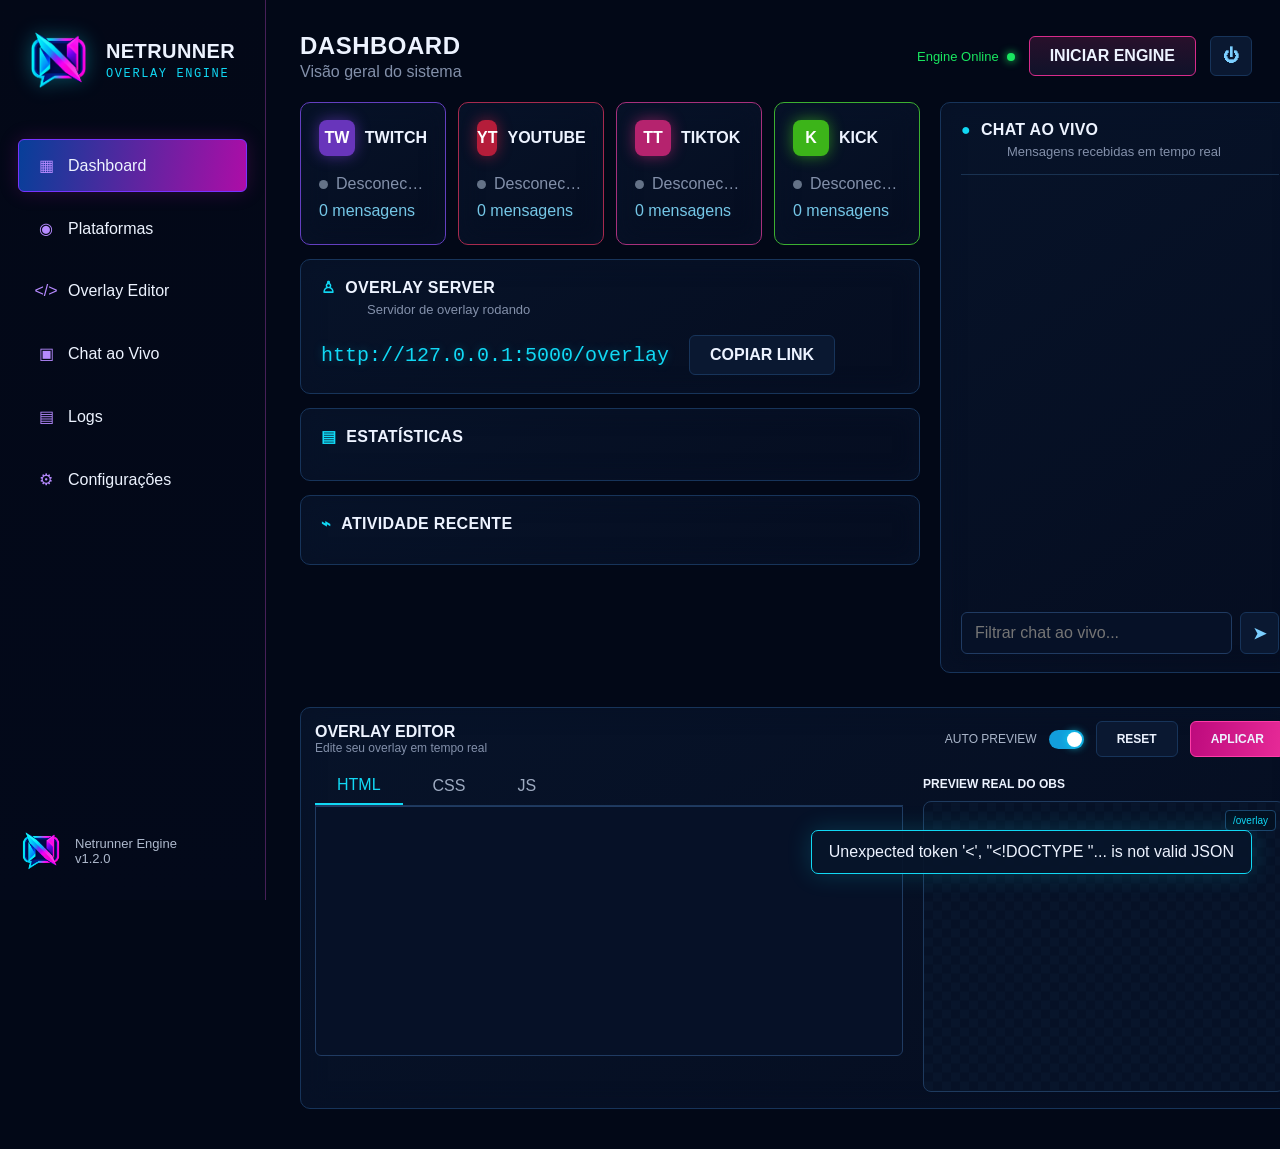
==== ui/dashboard.html @ 3a9d9464 "Implementa interface web e preview real do overlay" ====
<!doctype html>
<html lang="pt-BR">
<head>
  <meta charset="utf-8">
  <meta name="viewport" content="width=device-width, initial-scale=1">
  <title>Netrunner Overlay Engine</title>
  <style>
    :root {
      color-scheme: dark;
      --bg:#020817; --panel:#061126; --panel2:#08162e; --line:#17345a;
      --text:#edf3ff; --muted:#8390aa; --cyan:#11d8f4; --pink:#e516a4;
      --green:#19e660; --twitch:#9146ff; --youtube:#ff2447; --tiktok:#ff2d91; --kick:#53fc18;
    }
    * { box-sizing:border-box; }
    html,body { margin:0; min-height:100%; background:var(--bg); color:var(--text); font-family:"Segoe UI",Arial,sans-serif; }
    button,input,textarea { font:inherit; }
    button { color:var(--text); cursor:pointer; }
    .app { min-height:100vh; display:grid; grid-template-columns:266px 1fr; }
    .sidebar { position:fixed; inset:0 auto 0 0; width:266px; padding:26px 18px; border-right:1px solid #472058; background:linear-gradient(180deg,#030817 0%,#03091a 100%); display:flex; flex-direction:column; z-index:5; }
    .brand { display:flex; align-items:center; gap:13px; padding:0 6px 26px; }
    .brand img { width:69px; height:69px; object-fit:contain; filter:drop-shadow(0 0 10px #0fdcf455); }
    .brand strong { display:block; font-size:20px; letter-spacing:.4px; }
    .brand span { color:var(--cyan); font:12px Consolas,monospace; letter-spacing:1.6px; }
    nav { display:grid; gap:10px; margin-top:18px; }
    .nav { border:1px solid transparent; background:transparent; text-align:left; padding:16px 14px; border-radius:6px; font-size:16px; }
    .nav i { display:inline-grid; place-items:center; width:26px; margin-right:9px; color:#b68aff; font-style:normal; }
    .nav:hover { background:#0b1830; }
    .nav.active { border-color:#7734ff; background:linear-gradient(100deg,#063f99,#ad0da7); box-shadow:0 0 20px #d419b333; }
    .version { margin-top:auto; display:flex; align-items:center; gap:11px; color:#aeb9cd; font-size:13px; }
    .version img { width:46px; height:46px; }
    .main { grid-column:2; padding:28px 28px 40px 34px; min-width:0; }
    .topbar { display:flex; align-items:center; justify-content:space-between; margin-bottom:18px; min-height:56px; }
    .title h1 { margin:0; font-size:24px; font-weight:600; letter-spacing:.5px; }
    .title p { margin:3px 0 0; color:var(--muted); }
    .engine { display:flex; align-items:center; gap:14px; }
    .online { color:var(--green); font-size:13px; }
    .online::after { content:""; display:inline-block; width:8px; height:8px; margin-left:8px; background:var(--green); border-radius:50%; box-shadow:0 0 8px var(--green); }
    .btn { border:1px solid var(--line); background:#0a1831; padding:10px 20px; border-radius:6px; font-weight:600; }
    .btn:hover { border-color:var(--cyan); color:var(--cyan); }
    .btn-primary { border-color:#d82b8b; background:linear-gradient(180deg,#28102b,#10122a); min-width:146px; }
    .btn-hot { border-color:#ff3ca8; background:linear-gradient(100deg,#bd0a7d,#e82b98); }
    .btn-icon { padding:10px 12px; color:#7ccfff; }
    .page { display:none; }
    .page.active { display:block; }
    .dashboard-grid { display:grid; grid-template-columns:minmax(620px,1fr) minmax(360px,470px); gap:20px; align-items:start; }
    .left-stack { display:grid; gap:14px; min-width:0; }
    .cards { display:grid; grid-template-columns:repeat(4,minmax(135px,1fr)); gap:12px; }
    .platform-card,.panel { border:1px solid var(--line); background:linear-gradient(145deg,#071329,#050d20); border-radius:10px; box-shadow:inset 0 0 22px #071126; }
    .platform-card { padding:17px 18px; min-height:143px; border-color:color-mix(in srgb,var(--accent) 62%,#17345a); }
    .platform-card .name { display:flex; align-items:center; gap:10px; font-weight:700; }
    .platform-logo { display:grid; place-items:center; width:36px; height:36px; border-radius:8px; color:#fff; background:color-mix(in srgb,var(--accent) 70%,#070c1b); box-shadow:0 0 15px color-mix(in srgb,var(--accent) 45%,transparent); font-weight:800; }
    .platform-card .status { margin-top:19px; color:var(--muted); white-space:nowrap; overflow:hidden; text-overflow:ellipsis; }
    .dot { display:inline-block; width:9px; height:9px; border-radius:50%; margin-right:8px; background:#647287; }
    .connected .dot { background:var(--green); box-shadow:0 0 8px var(--green); }
    .connected .status { color:var(--green); }
    .platform-card .count { margin-top:9px; color:#75c7e7; }
    .panel { padding:18px 20px; }
    .panel-title { display:flex; align-items:center; gap:10px; font-weight:700; letter-spacing:.3px; }
    .panel-title .glyph { color:var(--cyan); }
    .sub { color:var(--muted); font-size:13px; margin:5px 0 0 46px; }
    .server-row { display:flex; align-items:center; gap:20px; margin-top:18px; flex-wrap:wrap; }
    .server-url { color:var(--cyan); font:20px Consolas,monospace; text-shadow:0 0 10px #0adcf244; }
    .stats { display:grid; grid-template-columns:repeat(4,1fr); gap:18px; margin-top:16px; }
    .stat { text-align:center; border:1px solid #142d4d; border-radius:7px; padding:9px 6px; background:#071329; }
    .stat b { display:block; font-size:20px; }
    .stat span { color:var(--muted); font-size:12px; }
    .activity { display:grid; gap:7px; margin-top:13px; font-size:12px; max-height:105px; overflow:hidden; }
    .activity-row { display:grid; grid-template-columns:62px 9px 1fr; gap:8px; }
    .activity-row time { color:var(--muted); }
    .activity-row i { color:var(--pink); font-style:normal; }
    .chat-panel { height:571px; display:flex; flex-direction:column; }
    .chat-head { padding-bottom:15px; border-bottom:1px solid #193251; }
    .chat-list { flex:1; min-height:0; overflow:auto; margin-top:8px; scrollbar-color:#244a70 transparent; }
    .message { padding:12px 4px 14px; border-bottom:1px solid #183252; }
    .message-head { display:grid; grid-template-columns:34px 1fr auto; align-items:center; gap:10px; }
    .message .platform-logo { width:29px; height:29px; border-radius:5px; font-size:12px; }
    .message strong { font-size:13px; }
    .message time { color:#718099; font-size:11px; }
    .message p { margin:3px 0 0 44px; color:#cfd8e9; font-size:13px; overflow-wrap:anywhere; }
    .empty { color:var(--muted); text-align:center; margin-top:80px; }
    .filter { display:flex; gap:8px; padding-top:13px; }
    input,textarea { border:1px solid #203b62; background:#061127; color:var(--text); border-radius:6px; outline:none; }
    input:focus,textarea:focus { border-color:var(--cyan); box-shadow:0 0 0 2px #11d8f41c; }
    input { padding:11px 13px; width:100%; }
    .editor-panel { grid-column:1/-1; margin-top:14px; padding:13px 14px 16px; }
    .editor-head { display:flex; align-items:center; justify-content:space-between; margin-bottom:10px; }
    .editor-actions { display:flex; align-items:center; gap:12px; font-size:12px; color:#aab6ca; }
    .switch { position:relative; width:35px; height:19px; background:#183252; border-radius:12px; }
    .switch input { display:none; }
    .switch span { position:absolute; top:2px; left:2px; width:15px; height:15px; border-radius:50%; background:#758399; transition:.2s; }
    .switch input:checked + span { left:18px; background:#fff; box-shadow:0 0 9px var(--cyan); }
    .switch:has(input:checked) { background:#129edb; }
    .editor-grid { display:grid; grid-template-columns:minmax(480px,1.3fr) minmax(340px,.8fr); gap:20px; }
    .tabs { display:flex; gap:8px; border-bottom:1px solid #1d385c; }
    .tab { border:0; background:transparent; padding:9px 22px; color:#9eabc1; }
    .tab.active { color:var(--cyan); border-bottom:2px solid var(--cyan); }
    textarea { display:none; width:100%; height:250px; padding:12px; resize:none; border-radius:0 0 6px 6px; font:12px/1.5 Consolas,monospace; tab-size:2; }
    textarea.active { display:block; }
    .preview-label { font-size:12px; font-weight:700; margin:10px 0; }
    .preview-shell { position:relative; height:291px; border:1px solid #1e3a5e; border-radius:8px; overflow:hidden; background:repeating-conic-gradient(#08152b 0 25%,#061126 0 50%) 50%/18px 18px; }
    .preview-shell iframe { width:100%; height:100%; border:0; background:transparent; }
    .preview-badge { position:absolute; top:8px; right:8px; padding:4px 7px; background:#031020d9; border:1px solid #1b456c; border-radius:4px; color:var(--cyan); font-size:10px; pointer-events:none; }
    .form-grid { display:grid; grid-template-columns:repeat(2,minmax(260px,1fr)); gap:14px; }
    .form-card { padding:20px; }
    .form-card label { display:block; color:var(--accent); font-weight:700; margin-bottom:10px; }
    .section-actions { display:flex; gap:12px; margin-top:18px; }
    .logs { height:640px; overflow:auto; font:13px/1.7 Consolas,monospace; }
    .toast { position:fixed; right:28px; bottom:26px; z-index:20; padding:12px 17px; border:1px solid var(--cyan); border-radius:7px; background:#07152aee; box-shadow:0 0 24px #10cce533; transform:translateY(100px); opacity:0; transition:.2s; }
    .toast.show { transform:none; opacity:1; }
    @media(max-width:1250px) { .cards{grid-template-columns:repeat(2,1fr)} .dashboard-grid{grid-template-columns:1fr 390px} .editor-grid{grid-template-columns:1fr} }
    @media(max-width:980px) { .app{grid-template-columns:82px 1fr}.sidebar{width:82px;padding:20px 10px}.brand div,.nav span,.version div{display:none}.brand img{width:55px;height:55px}.nav i{margin:0;width:100%}.main{grid-column:2;padding:22px 18px}.dashboard-grid{grid-template-columns:1fr}.chat-panel{height:470px}.form-grid{grid-template-columns:1fr} }
  </style>
</head>
<body>
<div class="app">
  <aside class="sidebar">
    <div class="brand"><img src="/assets/netrunner.png" alt="Netrunner"><div><strong>NETRUNNER</strong><span>OVERLAY ENGINE</span></div></div>
    <nav>
      <button class="nav active" data-page="dashboard"><i>▦</i><span>Dashboard</span></button>
      <button class="nav" data-page="platforms"><i>◉</i><span>Plataformas</span></button>
      <button class="nav" data-page="editor"><i>&lt;/&gt;</i><span>Overlay Editor</span></button>
      <button class="nav" data-page="chat"><i>▣</i><span>Chat ao Vivo</span></button>
      <button class="nav" data-page="logs"><i>▤</i><span>Logs</span></button>
      <button class="nav" data-page="settings"><i>⚙</i><span>Configurações</span></button>
    </nav>
    <div class="version"><img src="/assets/netrunner.png" alt=""><div>Netrunner Engine<br>v1.2.0</div></div>
  </aside>

  <main class="main">
    <header class="topbar">
      <div class="title"><h1 id="pageTitle">DASHBOARD</h1><p id="pageSubtitle">Visão geral do sistema</p></div>
      <div class="engine"><span class="online">Engine Online</span><button id="engineBtn" class="btn btn-primary">INICIAR ENGINE</button><button class="btn btn-icon" id="closeBtn" title="Encerrar aplicação">⏻</button></div>
    </header>

    <section class="page active" id="page-dashboard">
      <div class="dashboard-grid">
        <div class="left-stack">
          <div class="cards" id="platformCards"></div>
          <div class="panel">
            <div class="panel-title"><span class="glyph">♙</span> OVERLAY SERVER</div><p class="sub">Servidor de overlay rodando</p>
            <div class="server-row"><span class="server-url">http://127.0.0.1:5000/overlay</span><button class="btn" id="copyLink">COPIAR LINK</button></div>
          </div>
          <div class="panel"><div class="panel-title"><span class="glyph">▤</span> ESTATÍSTICAS</div><div class="stats" id="stats"></div></div>
          <div class="panel"><div class="panel-title"><span class="glyph">⌁</span> ATIVIDADE RECENTE</div><div class="activity" id="activity"></div></div>
        </div>
        <div class="panel chat-panel">
          <div class="chat-head"><div class="panel-title"><span class="glyph">●</span> CHAT AO VIVO</div><p class="sub">Mensagens recebidas em tempo real</p></div>
          <div class="chat-list" id="dashboardChat"></div>
          <div class="filter"><input id="dashboardFilter" placeholder="Filtrar chat ao vivo..."><button class="btn btn-icon">➤</button></div>
        </div>
        <div class="panel editor-panel" id="dashboardEditor"></div>
      </div>
    </section>

    <section class="page" id="page-platforms">
      <div class="form-grid" id="platformFields"></div>
      <div class="section-actions"><button class="btn btn-hot" id="startCapture">INICIAR / RECONECTAR CAPTURA</button><button class="btn" id="stopCapture">ENCERRAR CAPTURA</button></div>
    </section>
    <section class="page" id="page-editor"><div class="panel editor-panel" id="fullEditor"></div></section>
    <section class="page" id="page-chat"><div class="panel chat-panel" style="height:720px"><div class="chat-head"><div class="panel-title"><span class="glyph">●</span> CHAT AO VIVO</div><p class="sub">Mensagens recebidas em tempo real</p></div><div class="chat-list" id="fullChat"></div><div class="filter"><input id="fullFilter" placeholder="Filtrar mensagens..."></div></div></section>
    <section class="page" id="page-logs"><div class="panel logs" id="logs"></div></section>
    <section class="page" id="page-settings"><div class="panel"><div class="panel-title">CONFIGURAÇÕES</div><p>Servidor local: <span class="server-url">127.0.0.1:5000</span></p><p style="color:var(--green)">Apenas conexões locais são aceitas.</p><p style="color:var(--muted)">Nenhuma credencial de plataforma é armazenada.</p></div></section>
  </main>
</div>
<div class="toast" id="toast"></div>

<template id="editorTemplate">
  <div class="editor-head"><div><b>OVERLAY EDITOR</b><div style="color:var(--muted);font-size:12px">Edite seu overlay em tempo real</div></div><div class="editor-actions">AUTO PREVIEW <label class="switch"><input type="checkbox" checked data-auto><span></span></label><button class="btn" data-reset>RESET</button><button class="btn btn-hot" data-apply>APLICAR</button></div></div>
  <div class="editor-grid"><div><div class="tabs"><button class="tab active" data-tab="html">HTML</button><button class="tab" data-tab="css">CSS</button><button class="tab" data-tab="js">JS</button></div><textarea class="active" data-code="html" spellcheck="false"></textarea><textarea data-code="css" spellcheck="false"></textarea><textarea data-code="js" spellcheck="false"></textarea></div><div><div class="preview-label">PREVIEW REAL DO OBS</div><div class="preview-shell"><iframe data-preview title="Prévia real do overlay"></iframe><span class="preview-badge">/overlay</span></div></div></div>
</template>

<script>
const platforms={twitch:{name:'TWITCH',icon:'TW',color:'var(--twitch)'},youtube:{name:'YOUTUBE',icon:'YT',color:'var(--youtube)'},tiktok:{name:'TIKTOK',icon:'TT',color:'var(--tiktok)'},kick:{name:'KICK',icon:'K',color:'var(--kick)'}};
const pageMeta={dashboard:['DASHBOARD','Visão geral do sistema'],platforms:['PLATAFORMAS','Configure os canais acompanhados'],editor:['OVERLAY EDITOR','Personalize o overlay do OBS'],chat:['CHAT AO VIVO','Mensagens recebidas'],logs:['LOGS','Eventos e diagnósticos'],settings:['CONFIGURAÇÕES','Preferências locais']};
let latestState=null, overlaySource={html:'',css:'',js:''}, toastTimer;
const $=s=>document.querySelector(s), $$=s=>[...document.querySelectorAll(s)];
function toast(message){const el=$('#toast');el.textContent=message;el.classList.add('show');clearTimeout(toastTimer);toastTimer=setTimeout(()=>el.classList.remove('show'),2600)}
async function api(url,options={}){const response=await fetch(url,{headers:{'Content-Type':'application/json'},...options});const data=await response.json();if(!response.ok)throw new Error(data.message||data.error||'Falha na operação');return data}
function logo(platform){const p=platforms[platform];return `<span class="platform-logo" style="--accent:${p.color}">${p.icon}</span>`}
function initStatic(){
  $('#platformCards').innerHTML=Object.entries(platforms).map(([id,p])=>`<div class="platform-card" id="card-${id}" style="--accent:${p.color}"><div class="name">${logo(id)} ${p.name}</div><div class="status"><span class="dot"></span><span data-status>Desconectado</span></div><div class="count" data-count>0 mensagens</div></div>`).join('');
  $('#platformFields').innerHTML=Object.entries(platforms).map(([id,p])=>`<div class="panel form-card" style="--accent:${p.color}"><label>${p.name}</label><input id="channel-${id}" placeholder="${id==='youtube'?'URL ou ID da live':id==='tiktok'?'@ do canal':'Nome ou URL do canal'}"></div>`).join('');
  mountEditor($('#dashboardEditor')); mountEditor($('#fullEditor'));
}
function mountEditor(host){host.appendChild($('#editorTemplate').content.cloneNode(true));host.querySelectorAll('.tab').forEach(btn=>btn.onclick=()=>{host.querySelectorAll('.tab').forEach(x=>x.classList.toggle('active',x===btn));host.querySelectorAll('textarea').forEach(x=>x.classList.toggle('active',x.dataset.code===btn.dataset.tab))});host.querySelectorAll('textarea').forEach(el=>el.addEventListener('input',()=>{syncEditors(host);if(host.querySelector('[data-auto]').checked)debouncedPreview(host)}));host.querySelector('[data-apply]').onclick=()=>applyOverlay(host);host.querySelector('[data-reset]').onclick=loadOverlay;host.querySelector('[data-auto]').onchange=()=>renderPreview(host);}
function syncEditors(sourceHost){const values=readEditor(sourceHost);$$('[data-code]').forEach(el=>{if(!sourceHost.contains(el))el.value=values[el.dataset.code]})}
function readEditor(host){return Object.fromEntries(['html','css','js'].map(k=>[k,host.querySelector(`[data-code="${k}"]`).value]))}
function compose(source){return `<!doctype html><html><head><meta charset="utf-8"><base href="http://127.0.0.1:5000/"><style>${source.css}\nhtml,body{background-color:#061126!important;background-image:linear-gradient(45deg,#08182f 25%,transparent 25%),linear-gradient(-45deg,#08182f 25%,transparent 25%),linear-gradient(45deg,transparent 75%,#08182f 75%),linear-gradient(-45deg,transparent 75%,#08182f 75%)!important;background-size:20px 20px!important;background-position:0 0,0 10px,10px -10px,-10px 0!important}</style></head><body>${source.html}<script>${source.js}<\/script></body></html>`}
function renderPreview(host,active=false){const frame=host.querySelector('[data-preview]');if(active){frame.removeAttribute('srcdoc');frame.src='/overlay?preview='+Date.now()}else{frame.srcdoc=compose(readEditor(host))}}
let previewTimer;function debouncedPreview(host){clearTimeout(previewTimer);previewTimer=setTimeout(()=>{$$('.editor-panel').forEach(panel=>renderPreview(panel))},220)}
async function loadOverlay(){try{overlaySource=await api('/api/overlay');$$('[data-code]').forEach(el=>el.value=overlaySource[el.dataset.code]);$$('.editor-panel').forEach(host=>renderPreview(host,true));toast('Versão ativa carregada')}catch(e){toast(e.message)}}
async function applyOverlay(host){try{const source=readEditor(host);await api('/api/overlay',{method:'POST',body:JSON.stringify(source)});overlaySource=source;syncEditors(host);$$('.editor-panel').forEach(panel=>renderPreview(panel,true));toast('Overlay aplicado no OBS')}catch(e){toast(e.message)}}
function renderMessages(target,messages,query=''){const filtered=messages.filter(m=>!query||`${m.user} ${m.message}`.toLowerCase().includes(query.toLowerCase()));target.innerHTML=filtered.length?filtered.slice(-30).reverse().map(m=>`<article class="message"><div class="message-head">${logo(m.platform)}<strong>${escapeHtml(m.user)}</strong><time>${m.timestamp}</time></div><p>${escapeHtml(m.message)}</p></article>`).join(''):'<div class="empty">Aguardando mensagens...</div>'}
function escapeHtml(value){const el=document.createElement('span');el.textContent=value;return el.innerHTML}
function renderState(state){latestState=state;Object.entries(state.platforms).forEach(([id,data])=>{const card=$(`#card-${id}`);card.classList.toggle('connected',data.connected);card.querySelector('[data-status]').textContent=data.status;card.querySelector('[data-count]').textContent=`${data.count} mensagens`;const field=$(`#channel-${id}`);if(field&&!field.matches(':focus')&&!field.value)field.value=data.channel||''});$('#engineBtn').textContent=state.capturing?'PARAR ENGINE':'INICIAR ENGINE';const s=state.stats;$('#stats').innerHTML=[[s.messages,'Total de mensagens'],[s.platforms,'Plataformas ativas'],[s.session,'Tempo de sessão'],[s.resources,'CPU / Memória']].map(x=>`<div class="stat"><b>${x[0]}</b><span>${x[1]}</span></div>`).join('');$('#activity').innerHTML=state.activity.map(x=>`<div class="activity-row"><time>${x.time}</time><i>•</i><span>${escapeHtml(x.text)}</span></div>`).join('');renderMessages($('#dashboardChat'),state.messages,$('#dashboardFilter').value);renderMessages($('#fullChat'),state.messages,$('#fullFilter').value);$('#logs').innerHTML=state.logs.map(x=>`<div><span style="color:var(--muted)">${x.time}</span> ${escapeHtml(x.text)}</div>`).join('')}
async function refresh(){try{renderState(await api('/api/state'))}catch(e){console.error(e)}}
async function capture(start){try{if(start){const channels=Object.fromEntries(Object.keys(platforms).map(id=>[id,$(`#channel-${id}`).value]));toast((await api('/api/capture',{method:'POST',body:JSON.stringify({channels})})).message)}else toast((await api('/api/capture/stop',{method:'POST',body:'{}'})).message);await refresh()}catch(e){toast(e.message)}}
$$('.nav').forEach(btn=>btn.onclick=()=>{$$('.nav').forEach(x=>x.classList.toggle('active',x===btn));$$('.page').forEach(x=>x.classList.toggle('active',x.id===`page-${btn.dataset.page}`));$('#pageTitle').textContent=pageMeta[btn.dataset.page][0];$('#pageSubtitle').textContent=pageMeta[btn.dataset.page][1];if(btn.dataset.page==='editor')$$('#fullEditor [data-preview]').forEach(()=>renderPreview($('#fullEditor'),true))});
$('#engineBtn').onclick=()=>capture(!(latestState&&latestState.capturing));$('#startCapture').onclick=()=>capture(true);$('#stopCapture').onclick=()=>capture(false);$('#dashboardFilter').oninput=()=>latestState&&renderState(latestState);$('#fullFilter').oninput=()=>latestState&&renderState(latestState);
$('#copyLink').onclick=async()=>{const link='http://127.0.0.1:5000/overlay';try{await navigator.clipboard.writeText(link);toast('Link do OBS copiado')}catch{if(window.pywebview)await window.pywebview.api.copy_obs_link();toast('Link do OBS copiado')}};
$('#closeBtn').onclick=async()=>{if(window.pywebview)await window.pywebview.api.close_app();else window.close()};
initStatic();loadOverlay();refresh();setInterval(refresh,1000);
</script>
</body>
</html>
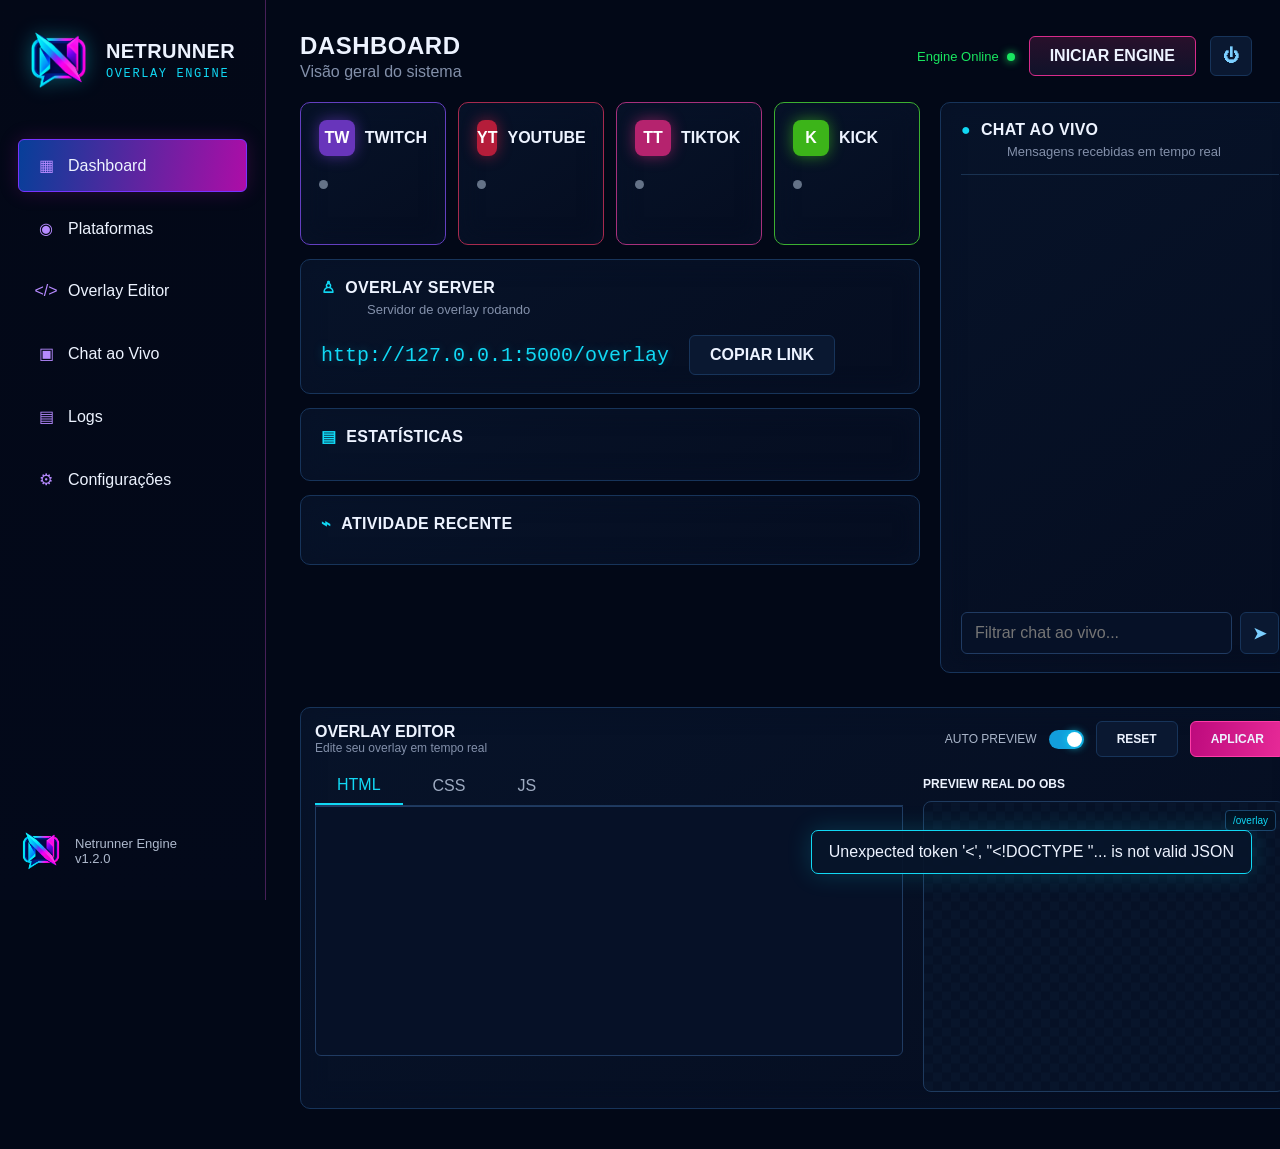
==== commit 8c00ae31: "Adiciona seleção de idioma à interface" ====
--- a/ui/dashboard.html
+++ b/ui/dashboard.html
@@ -13,7 +13,7 @@
     }
     * { box-sizing:border-box; }
     html,body { margin:0; min-height:100%; background:var(--bg); color:var(--text); font-family:"Segoe UI",Arial,sans-serif; }
-    button,input,textarea { font:inherit; }
+    button,input,textarea,select { font:inherit; }
     button { color:var(--text); cursor:pointer; }
     .app { min-height:100vh; display:grid; grid-template-columns:266px 1fr; }
     .sidebar { position:fixed; inset:0 auto 0 0; width:266px; padding:26px 18px; border-right:1px solid #472058; background:linear-gradient(180deg,#030817 0%,#03091a 100%); display:flex; flex-direction:column; z-index:5; }
@@ -79,8 +79,8 @@
     .message p { margin:3px 0 0 44px; color:#cfd8e9; font-size:13px; overflow-wrap:anywhere; }
     .empty { color:var(--muted); text-align:center; margin-top:80px; }
     .filter { display:flex; gap:8px; padding-top:13px; }
-    input,textarea { border:1px solid #203b62; background:#061127; color:var(--text); border-radius:6px; outline:none; }
-    input:focus,textarea:focus { border-color:var(--cyan); box-shadow:0 0 0 2px #11d8f41c; }
+    input,textarea,select { border:1px solid #203b62; background:#061127; color:var(--text); border-radius:6px; outline:none; }
+    input:focus,textarea:focus,select:focus { border-color:var(--cyan); box-shadow:0 0 0 2px #11d8f41c; }
     input { padding:11px 13px; width:100%; }
     .editor-panel { grid-column:1/-1; margin-top:14px; padding:13px 14px 16px; }
     .editor-head { display:flex; align-items:center; justify-content:space-between; margin-bottom:10px; }
@@ -103,6 +103,10 @@
     .form-grid { display:grid; grid-template-columns:repeat(2,minmax(260px,1fr)); gap:14px; }
     .form-card { padding:20px; }
     .form-card label { display:block; color:var(--accent); font-weight:700; margin-bottom:10px; }
+    .settings-grid { display:grid; gap:18px; max-width:720px; }
+    .setting-row { display:grid; grid-template-columns:220px 1fr; align-items:center; gap:22px; margin-top:18px; }
+    .setting-row label { font-weight:700; }
+    .setting-row select { width:100%; padding:11px 13px; }
     .section-actions { display:flex; gap:12px; margin-top:18px; }
     .logs { height:640px; overflow:auto; font:13px/1.7 Consolas,monospace; }
     .toast { position:fixed; right:28px; bottom:26px; z-index:20; padding:12px 17px; border:1px solid var(--cyan); border-radius:7px; background:#07152aee; box-shadow:0 0 24px #10cce533; transform:translateY(100px); opacity:0; transition:.2s; }
@@ -116,12 +120,12 @@
   <aside class="sidebar">
     <div class="brand"><img src="/assets/netrunner.png" alt="Netrunner"><div><strong>NETRUNNER</strong><span>OVERLAY ENGINE</span></div></div>
     <nav>
-      <button class="nav active" data-page="dashboard"><i>▦</i><span>Dashboard</span></button>
-      <button class="nav" data-page="platforms"><i>◉</i><span>Plataformas</span></button>
-      <button class="nav" data-page="editor"><i>&lt;/&gt;</i><span>Overlay Editor</span></button>
-      <button class="nav" data-page="chat"><i>▣</i><span>Chat ao Vivo</span></button>
-      <button class="nav" data-page="logs"><i>▤</i><span>Logs</span></button>
-      <button class="nav" data-page="settings"><i>⚙</i><span>Configurações</span></button>
+      <button class="nav active" data-page="dashboard"><i>▦</i><span data-i18n="nav.dashboard">Dashboard</span></button>
+      <button class="nav" data-page="platforms"><i>◉</i><span data-i18n="nav.platforms">Plataformas</span></button>
+      <button class="nav" data-page="editor"><i>&lt;/&gt;</i><span data-i18n="nav.editor">Overlay Editor</span></button>
+      <button class="nav" data-page="chat"><i>▣</i><span data-i18n="nav.chat">Chat ao Vivo</span></button>
+      <button class="nav" data-page="logs"><i>▤</i><span data-i18n="nav.logs">Logs</span></button>
+      <button class="nav" data-page="settings"><i>⚙</i><span data-i18n="nav.settings">Configurações</span></button>
     </nav>
     <div class="version"><img src="/assets/netrunner.png" alt=""><div>Netrunner Engine<br>v1.2.0</div></div>
   </aside>
@@ -129,7 +133,7 @@
   <main class="main">
     <header class="topbar">
       <div class="title"><h1 id="pageTitle">DASHBOARD</h1><p id="pageSubtitle">Visão geral do sistema</p></div>
-      <div class="engine"><span class="online">Engine Online</span><button id="engineBtn" class="btn btn-primary">INICIAR ENGINE</button><button class="btn btn-icon" id="closeBtn" title="Encerrar aplicação">⏻</button></div>
+      <div class="engine"><span class="online" data-i18n="engine.online">Engine Online</span><button id="engineBtn" class="btn btn-primary">INICIAR ENGINE</button><button class="btn btn-icon" id="closeBtn" data-i18n-title="app.close" title="Encerrar aplicação">⏻</button></div>
     </header>
 
     <section class="page active" id="page-dashboard">
@@ -137,16 +141,16 @@
         <div class="left-stack">
           <div class="cards" id="platformCards"></div>
           <div class="panel">
-            <div class="panel-title"><span class="glyph">♙</span> OVERLAY SERVER</div><p class="sub">Servidor de overlay rodando</p>
-            <div class="server-row"><span class="server-url">http://127.0.0.1:5000/overlay</span><button class="btn" id="copyLink">COPIAR LINK</button></div>
+            <div class="panel-title"><span class="glyph">♙</span> <span data-i18n="server.title">OVERLAY SERVER</span></div><p class="sub" data-i18n="server.running">Servidor de overlay rodando</p>
+            <div class="server-row"><span class="server-url">http://127.0.0.1:5000/overlay</span><button class="btn" id="copyLink" data-i18n="server.copy">COPIAR LINK</button></div>
           </div>
-          <div class="panel"><div class="panel-title"><span class="glyph">▤</span> ESTATÍSTICAS</div><div class="stats" id="stats"></div></div>
-          <div class="panel"><div class="panel-title"><span class="glyph">⌁</span> ATIVIDADE RECENTE</div><div class="activity" id="activity"></div></div>
+          <div class="panel"><div class="panel-title"><span class="glyph">▤</span> <span data-i18n="stats.title">ESTATÍSTICAS</span></div><div class="stats" id="stats"></div></div>
+          <div class="panel"><div class="panel-title"><span class="glyph">⌁</span> <span data-i18n="activity.title">ATIVIDADE RECENTE</span></div><div class="activity" id="activity"></div></div>
         </div>
         <div class="panel chat-panel">
-          <div class="chat-head"><div class="panel-title"><span class="glyph">●</span> CHAT AO VIVO</div><p class="sub">Mensagens recebidas em tempo real</p></div>
+          <div class="chat-head"><div class="panel-title"><span class="glyph">●</span> <span data-i18n="chat.title">CHAT AO VIVO</span></div><p class="sub" data-i18n="chat.subtitle">Mensagens recebidas em tempo real</p></div>
           <div class="chat-list" id="dashboardChat"></div>
-          <div class="filter"><input id="dashboardFilter" placeholder="Filtrar chat ao vivo..."><button class="btn btn-icon">➤</button></div>
+          <div class="filter"><input id="dashboardFilter" data-i18n-placeholder="chat.filter" placeholder="Filtrar chat ao vivo..."><button class="btn btn-icon">➤</button></div>
         </div>
         <div class="panel editor-panel" id="dashboardEditor"></div>
       </div>
@@ -154,32 +158,89 @@
 
     <section class="page" id="page-platforms">
       <div class="form-grid" id="platformFields"></div>
-      <div class="section-actions"><button class="btn btn-hot" id="startCapture">INICIAR / RECONECTAR CAPTURA</button><button class="btn" id="stopCapture">ENCERRAR CAPTURA</button></div>
+      <div class="section-actions"><button class="btn btn-hot" id="startCapture" data-i18n="capture.startReconnect">INICIAR / RECONECTAR CAPTURA</button><button class="btn" id="stopCapture" data-i18n="capture.stop">ENCERRAR CAPTURA</button></div>
     </section>
     <section class="page" id="page-editor"><div class="panel editor-panel" id="fullEditor"></div></section>
-    <section class="page" id="page-chat"><div class="panel chat-panel" style="height:720px"><div class="chat-head"><div class="panel-title"><span class="glyph">●</span> CHAT AO VIVO</div><p class="sub">Mensagens recebidas em tempo real</p></div><div class="chat-list" id="fullChat"></div><div class="filter"><input id="fullFilter" placeholder="Filtrar mensagens..."></div></div></section>
+    <section class="page" id="page-chat"><div class="panel chat-panel" style="height:720px"><div class="chat-head"><div class="panel-title"><span class="glyph">●</span> <span data-i18n="chat.title">CHAT AO VIVO</span></div><p class="sub" data-i18n="chat.subtitle">Mensagens recebidas em tempo real</p></div><div class="chat-list" id="fullChat"></div><div class="filter"><input id="fullFilter" data-i18n-placeholder="chat.filterMessages" placeholder="Filtrar mensagens..."></div></div></section>
     <section class="page" id="page-logs"><div class="panel logs" id="logs"></div></section>
-    <section class="page" id="page-settings"><div class="panel"><div class="panel-title">CONFIGURAÇÕES</div><p>Servidor local: <span class="server-url">127.0.0.1:5000</span></p><p style="color:var(--green)">Apenas conexões locais são aceitas.</p><p style="color:var(--muted)">Nenhuma credencial de plataforma é armazenada.</p></div></section>
+    <section class="page" id="page-settings"><div class="settings-grid"><div class="panel"><div class="panel-title" data-i18n="settings.languageTitle">IDIOMA</div><p style="color:var(--muted)" data-i18n="settings.languageDescription">Escolha o idioma da interface.</p><div class="setting-row"><label for="languageSelect" data-i18n="settings.language">Idioma da interface</label><select id="languageSelect"><option value="pt">Português</option><option value="en">English</option><option value="es">Español</option><option value="fr">Français</option></select></div></div><div class="panel"><div class="panel-title" data-i18n="settings.title">CONFIGURAÇÕES</div><p><span data-i18n="settings.localServer">Servidor local</span>: <span class="server-url">127.0.0.1:5000</span></p><p style="color:var(--green)" data-i18n="settings.localOnly">Apenas conexões locais são aceitas.</p><p style="color:var(--muted)" data-i18n="settings.noCredentials">Nenhuma credencial de plataforma é armazenada.</p></div></div></section>
   </main>
 </div>
 <div class="toast" id="toast"></div>
 
 <template id="editorTemplate">
-  <div class="editor-head"><div><b>OVERLAY EDITOR</b><div style="color:var(--muted);font-size:12px">Edite seu overlay em tempo real</div></div><div class="editor-actions">AUTO PREVIEW <label class="switch"><input type="checkbox" checked data-auto><span></span></label><button class="btn" data-reset>RESET</button><button class="btn btn-hot" data-apply>APLICAR</button></div></div>
-  <div class="editor-grid"><div><div class="tabs"><button class="tab active" data-tab="html">HTML</button><button class="tab" data-tab="css">CSS</button><button class="tab" data-tab="js">JS</button></div><textarea class="active" data-code="html" spellcheck="false"></textarea><textarea data-code="css" spellcheck="false"></textarea><textarea data-code="js" spellcheck="false"></textarea></div><div><div class="preview-label">PREVIEW REAL DO OBS</div><div class="preview-shell"><iframe data-preview title="Prévia real do overlay"></iframe><span class="preview-badge">/overlay</span></div></div></div>
+  <div class="editor-head"><div><b data-i18n="editor.title">OVERLAY EDITOR</b><div style="color:var(--muted);font-size:12px" data-i18n="editor.subtitle">Edite seu overlay em tempo real</div></div><div class="editor-actions"><span data-i18n="editor.autoPreview">AUTO PREVIEW</span> <label class="switch"><input type="checkbox" checked data-auto><span></span></label><button class="btn" data-reset data-i18n="editor.reset">RESET</button><button class="btn btn-hot" data-apply data-i18n="editor.apply">APLICAR</button></div></div>
+  <div class="editor-grid"><div><div class="tabs"><button class="tab active" data-tab="html">HTML</button><button class="tab" data-tab="css">CSS</button><button class="tab" data-tab="js">JS</button></div><textarea class="active" data-code="html" spellcheck="false"></textarea><textarea data-code="css" spellcheck="false"></textarea><textarea data-code="js" spellcheck="false"></textarea></div><div><div class="preview-label" data-i18n="editor.preview">PREVIEW REAL DO OBS</div><div class="preview-shell"><iframe data-preview data-i18n-title="editor.previewTitle" title="Prévia real do overlay"></iframe><span class="preview-badge">/overlay</span></div></div></div>
 </template>
 
 <script>
 const platforms={twitch:{name:'TWITCH',icon:'TW',color:'var(--twitch)'},youtube:{name:'YOUTUBE',icon:'YT',color:'var(--youtube)'},tiktok:{name:'TIKTOK',icon:'TT',color:'var(--tiktok)'},kick:{name:'KICK',icon:'K',color:'var(--kick)'}};
-const pageMeta={dashboard:['DASHBOARD','Visão geral do sistema'],platforms:['PLATAFORMAS','Configure os canais acompanhados'],editor:['OVERLAY EDITOR','Personalize o overlay do OBS'],chat:['CHAT AO VIVO','Mensagens recebidas'],logs:['LOGS','Eventos e diagnósticos'],settings:['CONFIGURAÇÕES','Preferências locais']};
-let latestState=null, overlaySource={html:'',css:'',js:''}, toastTimer;
+const translations={
+  pt:{
+    'nav.dashboard':'Dashboard','nav.platforms':'Plataformas','nav.editor':'Overlay Editor','nav.chat':'Chat ao Vivo','nav.logs':'Logs','nav.settings':'Configurações',
+    'page.dashboard.title':'DASHBOARD','page.dashboard.subtitle':'Visão geral do sistema','page.platforms.title':'PLATAFORMAS','page.platforms.subtitle':'Configure os canais acompanhados','page.editor.title':'OVERLAY EDITOR','page.editor.subtitle':'Personalize o overlay do OBS','page.chat.title':'CHAT AO VIVO','page.chat.subtitle':'Mensagens recebidas','page.logs.title':'LOGS','page.logs.subtitle':'Eventos e diagnósticos','page.settings.title':'CONFIGURAÇÕES','page.settings.subtitle':'Preferências locais',
+    'engine.online':'Engine Online','engine.start':'INICIAR ENGINE','engine.stop':'PARAR ENGINE','app.close':'Encerrar aplicação',
+    'server.title':'OVERLAY SERVER','server.running':'Servidor de overlay rodando','server.copy':'COPIAR LINK','server.copied':'Link do OBS copiado','server.copyFailed':'Não foi possível copiar o link.',
+    'stats.title':'ESTATÍSTICAS','stats.messages':'Total de mensagens','stats.platforms':'Plataformas ativas','stats.session':'Tempo de sessão','stats.resources':'CPU / Memória','activity.title':'ATIVIDADE RECENTE',
+    'chat.title':'CHAT AO VIVO','chat.subtitle':'Mensagens recebidas em tempo real','chat.filter':'Filtrar chat ao vivo...','chat.filterMessages':'Filtrar mensagens...','chat.waiting':'Aguardando mensagens...',
+    'capture.startReconnect':'INICIAR / RECONECTAR CAPTURA','capture.stop':'ENCERRAR CAPTURA','capture.started':'Captura iniciada.','capture.stopped':'Captura encerrada.','capture.alreadyActive':'A captura já está ativa.','capture.alreadyStopping':'A captura já está encerrando.','capture.noChannel':'Informe ao menos um canal.','capture.noneStarted':'Nenhuma nova captura iniciada.',
+    'settings.title':'CONFIGURAÇÕES','settings.languageTitle':'IDIOMA','settings.languageDescription':'Escolha o idioma da interface.','settings.language':'Idioma da interface','settings.localServer':'Servidor local','settings.localOnly':'Apenas conexões locais são aceitas.','settings.noCredentials':'Nenhuma credencial de plataforma é armazenada.',
+    'editor.title':'OVERLAY EDITOR','editor.subtitle':'Edite seu overlay em tempo real','editor.autoPreview':'AUTO PREVIEW','editor.reset':'RESET','editor.apply':'APLICAR','editor.preview':'PREVIEW REAL DO OBS','editor.previewTitle':'Prévia real do overlay','editor.activeLoaded':'Versão ativa carregada','editor.applied':'Overlay aplicado no OBS','editor.updated':'Overlay atualizado em tempo real',
+    'form.youtube':'URL ou ID da live','form.tiktok':'@ do canal','form.channel':'Nome ou URL do canal','status.disconnected':'Desconectado','status.connected':'Conectado','status.connecting':'Conectando...','status.message':'{count} mensagem','status.messages':'{count} mensagens','activity.started':'Aplicação v1.2.0 iniciada','api.failure':'Falha na operação','api.unavailable':'Dashboard indisponível.'
+  },
+  en:{
+    'nav.dashboard':'Dashboard','nav.platforms':'Platforms','nav.editor':'Overlay Editor','nav.chat':'Live Chat','nav.logs':'Logs','nav.settings':'Settings',
+    'page.dashboard.title':'DASHBOARD','page.dashboard.subtitle':'System overview','page.platforms.title':'PLATFORMS','page.platforms.subtitle':'Configure monitored channels','page.editor.title':'OVERLAY EDITOR','page.editor.subtitle':'Customize the OBS overlay','page.chat.title':'LIVE CHAT','page.chat.subtitle':'Received messages','page.logs.title':'LOGS','page.logs.subtitle':'Events and diagnostics','page.settings.title':'SETTINGS','page.settings.subtitle':'Local preferences',
+    'engine.online':'Engine Online','engine.start':'START ENGINE','engine.stop':'STOP ENGINE','app.close':'Close application',
+    'server.title':'OVERLAY SERVER','server.running':'Overlay server running','server.copy':'COPY LINK','server.copied':'OBS link copied','server.copyFailed':'Could not copy the link.',
+    'stats.title':'STATISTICS','stats.messages':'Total messages','stats.platforms':'Active platforms','stats.session':'Session time','stats.resources':'CPU / Memory','activity.title':'RECENT ACTIVITY',
+    'chat.title':'LIVE CHAT','chat.subtitle':'Messages received in real time','chat.filter':'Filter live chat...','chat.filterMessages':'Filter messages...','chat.waiting':'Waiting for messages...',
+    'capture.startReconnect':'START / RECONNECT CAPTURE','capture.stop':'STOP CAPTURE','capture.started':'Capture started.','capture.stopped':'Capture stopped.','capture.alreadyActive':'Capture is already active.','capture.alreadyStopping':'Capture is already stopping.','capture.noChannel':'Enter at least one channel.','capture.noneStarted':'No new capture was started.',
+    'settings.title':'SETTINGS','settings.languageTitle':'LANGUAGE','settings.languageDescription':'Choose the interface language.','settings.language':'Interface language','settings.localServer':'Local server','settings.localOnly':'Only local connections are accepted.','settings.noCredentials':'No platform credentials are stored.',
+    'editor.title':'OVERLAY EDITOR','editor.subtitle':'Edit your overlay in real time','editor.autoPreview':'AUTO PREVIEW','editor.reset':'RESET','editor.apply':'APPLY','editor.preview':'REAL OBS PREVIEW','editor.previewTitle':'Real overlay preview','editor.activeLoaded':'Active version loaded','editor.applied':'Overlay applied to OBS','editor.updated':'Overlay updated in real time',
+    'form.youtube':'Live URL or ID','form.tiktok':'Channel @handle','form.channel':'Channel name or URL','status.disconnected':'Disconnected','status.connected':'Connected','status.connecting':'Connecting...','status.message':'{count} message','status.messages':'{count} messages','activity.started':'Netrunner v1.2.0 started','api.failure':'Operation failed','api.unavailable':'Dashboard unavailable.'
+  },
+  es:{
+    'nav.dashboard':'Panel','nav.platforms':'Plataformas','nav.editor':'Editor de Overlay','nav.chat':'Chat en Vivo','nav.logs':'Registros','nav.settings':'Configuración',
+    'page.dashboard.title':'PANEL','page.dashboard.subtitle':'Vista general del sistema','page.platforms.title':'PLATAFORMAS','page.platforms.subtitle':'Configura los canales supervisados','page.editor.title':'EDITOR DE OVERLAY','page.editor.subtitle':'Personaliza el overlay de OBS','page.chat.title':'CHAT EN VIVO','page.chat.subtitle':'Mensajes recibidos','page.logs.title':'REGISTROS','page.logs.subtitle':'Eventos y diagnósticos','page.settings.title':'CONFIGURACIÓN','page.settings.subtitle':'Preferencias locales',
+    'engine.online':'Motor en Línea','engine.start':'INICIAR MOTOR','engine.stop':'DETENER MOTOR','app.close':'Cerrar aplicación',
+    'server.title':'SERVIDOR DE OVERLAY','server.running':'Servidor de overlay en ejecución','server.copy':'COPIAR ENLACE','server.copied':'Enlace de OBS copiado','server.copyFailed':'No se pudo copiar el enlace.',
+    'stats.title':'ESTADÍSTICAS','stats.messages':'Mensajes totales','stats.platforms':'Plataformas activas','stats.session':'Tiempo de sesión','stats.resources':'CPU / Memoria','activity.title':'ACTIVIDAD RECIENTE',
+    'chat.title':'CHAT EN VIVO','chat.subtitle':'Mensajes recibidos en tiempo real','chat.filter':'Filtrar chat en vivo...','chat.filterMessages':'Filtrar mensajes...','chat.waiting':'Esperando mensajes...',
+    'capture.startReconnect':'INICIAR / RECONECTAR CAPTURA','capture.stop':'DETENER CAPTURA','capture.started':'Captura iniciada.','capture.stopped':'Captura detenida.','capture.alreadyActive':'La captura ya está activa.','capture.alreadyStopping':'La captura ya se está deteniendo.','capture.noChannel':'Introduce al menos un canal.','capture.noneStarted':'No se inició ninguna captura nueva.',
+    'settings.title':'CONFIGURACIÓN','settings.languageTitle':'IDIOMA','settings.languageDescription':'Elige el idioma de la interfaz.','settings.language':'Idioma de la interfaz','settings.localServer':'Servidor local','settings.localOnly':'Solo se aceptan conexiones locales.','settings.noCredentials':'No se almacenan credenciales de plataformas.',
+    'editor.title':'EDITOR DE OVERLAY','editor.subtitle':'Edita tu overlay en tiempo real','editor.autoPreview':'VISTA AUTOMÁTICA','editor.reset':'RESTABLECER','editor.apply':'APLICAR','editor.preview':'VISTA REAL DE OBS','editor.previewTitle':'Vista real del overlay','editor.activeLoaded':'Versión activa cargada','editor.applied':'Overlay aplicado en OBS','editor.updated':'Overlay actualizado en tiempo real',
+    'form.youtube':'URL o ID del directo','form.tiktok':'@ del canal','form.channel':'Nombre o URL del canal','status.disconnected':'Desconectado','status.connected':'Conectado','status.connecting':'Conectando...','status.message':'{count} mensaje','status.messages':'{count} mensajes','activity.started':'Netrunner v1.2.0 iniciado','api.failure':'Error en la operación','api.unavailable':'Panel no disponible.'
+  },
+  fr:{
+    'nav.dashboard':'Tableau de bord','nav.platforms':'Plateformes','nav.editor':'Éditeur d’Overlay','nav.chat':'Chat en Direct','nav.logs':'Journaux','nav.settings':'Paramètres',
+    'page.dashboard.title':'TABLEAU DE BORD','page.dashboard.subtitle':'Vue d’ensemble du système','page.platforms.title':'PLATEFORMES','page.platforms.subtitle':'Configurez les chaînes surveillées','page.editor.title':'ÉDITEUR D’OVERLAY','page.editor.subtitle':'Personnalisez l’overlay OBS','page.chat.title':'CHAT EN DIRECT','page.chat.subtitle':'Messages reçus','page.logs.title':'JOURNAUX','page.logs.subtitle':'Événements et diagnostics','page.settings.title':'PARAMÈTRES','page.settings.subtitle':'Préférences locales',
+    'engine.online':'Moteur en Ligne','engine.start':'DÉMARRER LE MOTEUR','engine.stop':'ARRÊTER LE MOTEUR','app.close':'Fermer l’application',
+    'server.title':'SERVEUR D’OVERLAY','server.running':'Serveur d’overlay en cours d’exécution','server.copy':'COPIER LE LIEN','server.copied':'Lien OBS copié','server.copyFailed':'Impossible de copier le lien.',
+    'stats.title':'STATISTIQUES','stats.messages':'Total des messages','stats.platforms':'Plateformes actives','stats.session':'Durée de session','stats.resources':'CPU / Mémoire','activity.title':'ACTIVITÉ RÉCENTE',
+    'chat.title':'CHAT EN DIRECT','chat.subtitle':'Messages reçus en temps réel','chat.filter':'Filtrer le chat en direct...','chat.filterMessages':'Filtrer les messages...','chat.waiting':'En attente de messages...',
+    'capture.startReconnect':'DÉMARRER / RECONNECTER','capture.stop':'ARRÊTER LA CAPTURE','capture.started':'Capture démarrée.','capture.stopped':'Capture arrêtée.','capture.alreadyActive':'La capture est déjà active.','capture.alreadyStopping':'La capture est déjà en cours d’arrêt.','capture.noChannel':'Indiquez au moins une chaîne.','capture.noneStarted':'Aucune nouvelle capture démarrée.',
+    'settings.title':'PARAMÈTRES','settings.languageTitle':'LANGUE','settings.languageDescription':'Choisissez la langue de l’interface.','settings.language':'Langue de l’interface','settings.localServer':'Serveur local','settings.localOnly':'Seules les connexions locales sont acceptées.','settings.noCredentials':'Aucun identifiant de plateforme n’est stocké.',
+    'editor.title':'ÉDITEUR D’OVERLAY','editor.subtitle':'Modifiez votre overlay en temps réel','editor.autoPreview':'APERÇU AUTOMATIQUE','editor.reset':'RÉINITIALISER','editor.apply':'APPLIQUER','editor.preview':'APERÇU RÉEL OBS','editor.previewTitle':'Aperçu réel de l’overlay','editor.activeLoaded':'Version active chargée','editor.applied':'Overlay appliqué dans OBS','editor.updated':'Overlay mis à jour en temps réel',
+    'form.youtube':'URL ou ID du direct','form.tiktok':'@ de la chaîne','form.channel':'Nom ou URL de la chaîne','status.disconnected':'Déconnecté','status.connected':'Connecté','status.connecting':'Connexion...','status.message':'{count} message','status.messages':'{count} messages','activity.started':'Netrunner v1.2.0 démarré','api.failure':'Échec de l’opération','api.unavailable':'Tableau de bord indisponible.'
+  }
+};
+const pageMeta={dashboard:['page.dashboard.title','page.dashboard.subtitle'],platforms:['page.platforms.title','page.platforms.subtitle'],editor:['page.editor.title','page.editor.subtitle'],chat:['page.chat.title','page.chat.subtitle'],logs:['page.logs.title','page.logs.subtitle'],settings:['page.settings.title','page.settings.subtitle']};
+const backendKeys={'Aplicação v1.2.0 iniciada':'activity.started','Captura iniciada':'capture.started','Captura iniciada.':'capture.started','Captura encerrada':'capture.stopped','Captura encerrada.':'capture.stopped','A captura já está ativa.':'capture.alreadyActive','A captura já está encerrando.':'capture.alreadyStopping','Informe ao menos um canal.':'capture.noChannel','Nenhuma nova captura iniciada.':'capture.noneStarted','Overlay atualizado em tempo real':'editor.updated','Overlay aplicado no OBS.':'editor.applied','Dashboard indisponível.':'api.unavailable'};
+let currentLanguage=localStorage.getItem('netrunner.language')||'pt';
+if(!translations[currentLanguage])currentLanguage='pt';
+let currentPage='dashboard',latestState=null,overlaySource={html:'',css:'',js:''},toastTimer;
 const $=s=>document.querySelector(s), $$=s=>[...document.querySelectorAll(s)];
+function t(key,values={}){let value=(translations[currentLanguage]&&translations[currentLanguage][key])||translations.pt[key]||key;Object.entries(values).forEach(([name,replacement])=>value=value.replace(`{${name}}`,replacement));return value}
+function localizeBackend(value){const key=backendKeys[value];return key?t(key):value}
+function messageCount(count){return t(count===1?'status.message':'status.messages',{count})}
+function statusText(value){const map={Desconectado:'status.disconnected',Conectado:'status.connected','Conectando...':'status.connecting'};return map[value]?t(map[value]):localizeBackend(value)}
 function toast(message){const el=$('#toast');el.textContent=message;el.classList.add('show');clearTimeout(toastTimer);toastTimer=setTimeout(()=>el.classList.remove('show'),2600)}
-async function api(url,options={}){const response=await fetch(url,{headers:{'Content-Type':'application/json'},...options});const data=await response.json();if(!response.ok)throw new Error(data.message||data.error||'Falha na operação');return data}
+async function api(url,options={}){const response=await fetch(url,{headers:{'Content-Type':'application/json'},...options});const data=await response.json();if(!response.ok)throw new Error(localizeBackend(data.message||data.error)||t('api.failure'));return data}
 function logo(platform){const p=platforms[platform];return `<span class="platform-logo" style="--accent:${p.color}">${p.icon}</span>`}
 function initStatic(){
-  $('#platformCards').innerHTML=Object.entries(platforms).map(([id,p])=>`<div class="platform-card" id="card-${id}" style="--accent:${p.color}"><div class="name">${logo(id)} ${p.name}</div><div class="status"><span class="dot"></span><span data-status>Desconectado</span></div><div class="count" data-count>0 mensagens</div></div>`).join('');
-  $('#platformFields').innerHTML=Object.entries(platforms).map(([id,p])=>`<div class="panel form-card" style="--accent:${p.color}"><label>${p.name}</label><input id="channel-${id}" placeholder="${id==='youtube'?'URL ou ID da live':id==='tiktok'?'@ do canal':'Nome ou URL do canal'}"></div>`).join('');
+  $('#platformCards').innerHTML=Object.entries(platforms).map(([id,p])=>`<div class="platform-card" id="card-${id}" style="--accent:${p.color}"><div class="name">${logo(id)} ${p.name}</div><div class="status"><span class="dot"></span><span data-status></span></div><div class="count" data-count></div></div>`).join('');
+  $('#platformFields').innerHTML=Object.entries(platforms).map(([id,p])=>`<div class="panel form-card" style="--accent:${p.color}"><label>${p.name}</label><input id="channel-${id}"></div>`).join('');
   mountEditor($('#dashboardEditor')); mountEditor($('#fullEditor'));
 }
 function mountEditor(host){host.appendChild($('#editorTemplate').content.cloneNode(true));host.querySelectorAll('.tab').forEach(btn=>btn.onclick=()=>{host.querySelectorAll('.tab').forEach(x=>x.classList.toggle('active',x===btn));host.querySelectorAll('textarea').forEach(x=>x.classList.toggle('active',x.dataset.code===btn.dataset.tab))});host.querySelectorAll('textarea').forEach(el=>el.addEventListener('input',()=>{syncEditors(host);if(host.querySelector('[data-auto]').checked)debouncedPreview(host)}));host.querySelector('[data-apply]').onclick=()=>applyOverlay(host);host.querySelector('[data-reset]').onclick=loadOverlay;host.querySelector('[data-auto]').onchange=()=>renderPreview(host);}
@@ -188,18 +249,22 @@
 function compose(source){return `<!doctype html><html><head><meta charset="utf-8"><base href="http://127.0.0.1:5000/"><style>${source.css}\nhtml,body{background-color:#061126!important;background-image:linear-gradient(45deg,#08182f 25%,transparent 25%),linear-gradient(-45deg,#08182f 25%,transparent 25%),linear-gradient(45deg,transparent 75%,#08182f 75%),linear-gradient(-45deg,transparent 75%,#08182f 75%)!important;background-size:20px 20px!important;background-position:0 0,0 10px,10px -10px,-10px 0!important}</style></head><body>${source.html}<script>${source.js}<\/script></body></html>`}
 function renderPreview(host,active=false){const frame=host.querySelector('[data-preview]');if(active){frame.removeAttribute('srcdoc');frame.src='/overlay?preview='+Date.now()}else{frame.srcdoc=compose(readEditor(host))}}
 let previewTimer;function debouncedPreview(host){clearTimeout(previewTimer);previewTimer=setTimeout(()=>{$$('.editor-panel').forEach(panel=>renderPreview(panel))},220)}
-async function loadOverlay(){try{overlaySource=await api('/api/overlay');$$('[data-code]').forEach(el=>el.value=overlaySource[el.dataset.code]);$$('.editor-panel').forEach(host=>renderPreview(host,true));toast('Versão ativa carregada')}catch(e){toast(e.message)}}
-async function applyOverlay(host){try{const source=readEditor(host);await api('/api/overlay',{method:'POST',body:JSON.stringify(source)});overlaySource=source;syncEditors(host);$$('.editor-panel').forEach(panel=>renderPreview(panel,true));toast('Overlay aplicado no OBS')}catch(e){toast(e.message)}}
-function renderMessages(target,messages,query=''){const filtered=messages.filter(m=>!query||`${m.user} ${m.message}`.toLowerCase().includes(query.toLowerCase()));target.innerHTML=filtered.length?filtered.slice(-30).reverse().map(m=>`<article class="message"><div class="message-head">${logo(m.platform)}<strong>${escapeHtml(m.user)}</strong><time>${m.timestamp}</time></div><p>${escapeHtml(m.message)}</p></article>`).join(''):'<div class="empty">Aguardando mensagens...</div>'}
+async function loadOverlay(){try{overlaySource=await api('/api/overlay');$$('[data-code]').forEach(el=>el.value=overlaySource[el.dataset.code]);$$('.editor-panel').forEach(host=>renderPreview(host,true));toast(t('editor.activeLoaded'))}catch(e){toast(e.message)}}
+async function applyOverlay(host){try{const source=readEditor(host);await api('/api/overlay',{method:'POST',body:JSON.stringify(source)});overlaySource=source;syncEditors(host);$$('.editor-panel').forEach(panel=>renderPreview(panel,true));toast(t('editor.applied'))}catch(e){toast(e.message)}}
+function renderMessages(target,messages,query=''){const filtered=messages.filter(m=>!query||`${m.user} ${m.message}`.toLowerCase().includes(query.toLowerCase()));target.innerHTML=filtered.length?filtered.slice(-30).reverse().map(m=>`<article class="message"><div class="message-head">${logo(m.platform)}<strong>${escapeHtml(m.user)}</strong><time>${m.timestamp}</time></div><p>${escapeHtml(m.message)}</p></article>`).join(''):`<div class="empty">${t('chat.waiting')}</div>`}
 function escapeHtml(value){const el=document.createElement('span');el.textContent=value;return el.innerHTML}
-function renderState(state){latestState=state;Object.entries(state.platforms).forEach(([id,data])=>{const card=$(`#card-${id}`);card.classList.toggle('connected',data.connected);card.querySelector('[data-status]').textContent=data.status;card.querySelector('[data-count]').textContent=`${data.count} mensagens`;const field=$(`#channel-${id}`);if(field&&!field.matches(':focus')&&!field.value)field.value=data.channel||''});$('#engineBtn').textContent=state.capturing?'PARAR ENGINE':'INICIAR ENGINE';const s=state.stats;$('#stats').innerHTML=[[s.messages,'Total de mensagens'],[s.platforms,'Plataformas ativas'],[s.session,'Tempo de sessão'],[s.resources,'CPU / Memória']].map(x=>`<div class="stat"><b>${x[0]}</b><span>${x[1]}</span></div>`).join('');$('#activity').innerHTML=state.activity.map(x=>`<div class="activity-row"><time>${x.time}</time><i>•</i><span>${escapeHtml(x.text)}</span></div>`).join('');renderMessages($('#dashboardChat'),state.messages,$('#dashboardFilter').value);renderMessages($('#fullChat'),state.messages,$('#fullFilter').value);$('#logs').innerHTML=state.logs.map(x=>`<div><span style="color:var(--muted)">${x.time}</span> ${escapeHtml(x.text)}</div>`).join('')}
+function renderState(state){latestState=state;Object.entries(state.platforms).forEach(([id,data])=>{const card=$(`#card-${id}`);card.classList.toggle('connected',data.connected);card.querySelector('[data-status]').textContent=statusText(data.status);card.querySelector('[data-count]').textContent=messageCount(data.count);const field=$(`#channel-${id}`);if(field&&!field.matches(':focus')&&!field.value)field.value=data.channel||''});$('#engineBtn').textContent=state.capturing?t('engine.stop'):t('engine.start');const s=state.stats;$('#stats').innerHTML=[[s.messages,t('stats.messages')],[s.platforms,t('stats.platforms')],[s.session,t('stats.session')],[s.resources,t('stats.resources')]].map(x=>`<div class="stat"><b>${x[0]}</b><span>${x[1]}</span></div>`).join('');$('#activity').innerHTML=state.activity.map(x=>`<div class="activity-row"><time>${x.time}</time><i>•</i><span>${escapeHtml(localizeBackend(x.text))}</span></div>`).join('');renderMessages($('#dashboardChat'),state.messages,$('#dashboardFilter').value);renderMessages($('#fullChat'),state.messages,$('#fullFilter').value);$('#logs').innerHTML=state.logs.map(x=>`<div><span style="color:var(--muted)">${x.time}</span> ${escapeHtml(localizeBackend(x.text))}</div>`).join('')}
 async function refresh(){try{renderState(await api('/api/state'))}catch(e){console.error(e)}}
-async function capture(start){try{if(start){const channels=Object.fromEntries(Object.keys(platforms).map(id=>[id,$(`#channel-${id}`).value]));toast((await api('/api/capture',{method:'POST',body:JSON.stringify({channels})})).message)}else toast((await api('/api/capture/stop',{method:'POST',body:'{}'})).message);await refresh()}catch(e){toast(e.message)}}
-$$('.nav').forEach(btn=>btn.onclick=()=>{$$('.nav').forEach(x=>x.classList.toggle('active',x===btn));$$('.page').forEach(x=>x.classList.toggle('active',x.id===`page-${btn.dataset.page}`));$('#pageTitle').textContent=pageMeta[btn.dataset.page][0];$('#pageSubtitle').textContent=pageMeta[btn.dataset.page][1];if(btn.dataset.page==='editor')$$('#fullEditor [data-preview]').forEach(()=>renderPreview($('#fullEditor'),true))});
+async function capture(start){try{if(start){const channels=Object.fromEntries(Object.keys(platforms).map(id=>[id,$(`#channel-${id}`).value]));toast(localizeBackend((await api('/api/capture',{method:'POST',body:JSON.stringify({channels})})).message))}else toast(localizeBackend((await api('/api/capture/stop',{method:'POST',body:'{}'})).message));await refresh()}catch(e){toast(e.message)}}
+function setPage(page){currentPage=page;$$('.nav').forEach(x=>x.classList.toggle('active',x.dataset.page===page));$$('.page').forEach(x=>x.classList.toggle('active',x.id===`page-${page}`));$('#pageTitle').textContent=t(pageMeta[page][0]);$('#pageSubtitle').textContent=t(pageMeta[page][1]);if(page==='editor')renderPreview($('#fullEditor'),true)}
+function applyTranslations(root=document){root.querySelectorAll('[data-i18n]').forEach(el=>el.textContent=t(el.dataset.i18n));root.querySelectorAll('[data-i18n-placeholder]').forEach(el=>el.placeholder=t(el.dataset.i18nPlaceholder));root.querySelectorAll('[data-i18n-title]').forEach(el=>el.title=t(el.dataset.i18nTitle))}
+function applyLanguage(language){currentLanguage=translations[language]?language:'pt';localStorage.setItem('netrunner.language',currentLanguage);document.documentElement.lang=currentLanguage==='pt'?'pt-BR':currentLanguage;$('#languageSelect').value=currentLanguage;applyTranslations();const placeholderKeys={youtube:'form.youtube',tiktok:'form.tiktok',twitch:'form.channel',kick:'form.channel'};Object.entries(placeholderKeys).forEach(([id,key])=>{$(`#channel-${id}`).placeholder=t(key)});setPage(currentPage);if(latestState)renderState(latestState)}
+$$('.nav').forEach(btn=>btn.onclick=()=>setPage(btn.dataset.page));
 $('#engineBtn').onclick=()=>capture(!(latestState&&latestState.capturing));$('#startCapture').onclick=()=>capture(true);$('#stopCapture').onclick=()=>capture(false);$('#dashboardFilter').oninput=()=>latestState&&renderState(latestState);$('#fullFilter').oninput=()=>latestState&&renderState(latestState);
-$('#copyLink').onclick=async()=>{const link='http://127.0.0.1:5000/overlay';try{await navigator.clipboard.writeText(link);toast('Link do OBS copiado')}catch{if(window.pywebview)await window.pywebview.api.copy_obs_link();toast('Link do OBS copiado')}};
+$('#languageSelect').onchange=event=>applyLanguage(event.target.value);
+$('#copyLink').onclick=async()=>{const link='http://127.0.0.1:5000/overlay';try{await navigator.clipboard.writeText(link);toast(t('server.copied'))}catch{toast(t('server.copyFailed'))}};
 $('#closeBtn').onclick=async()=>{if(window.pywebview)await window.pywebview.api.close_app();else window.close()};
-initStatic();loadOverlay();refresh();setInterval(refresh,1000);
+initStatic();applyLanguage(currentLanguage);loadOverlay();refresh();setInterval(refresh,1000);
 </script>
 </body>
 </html>
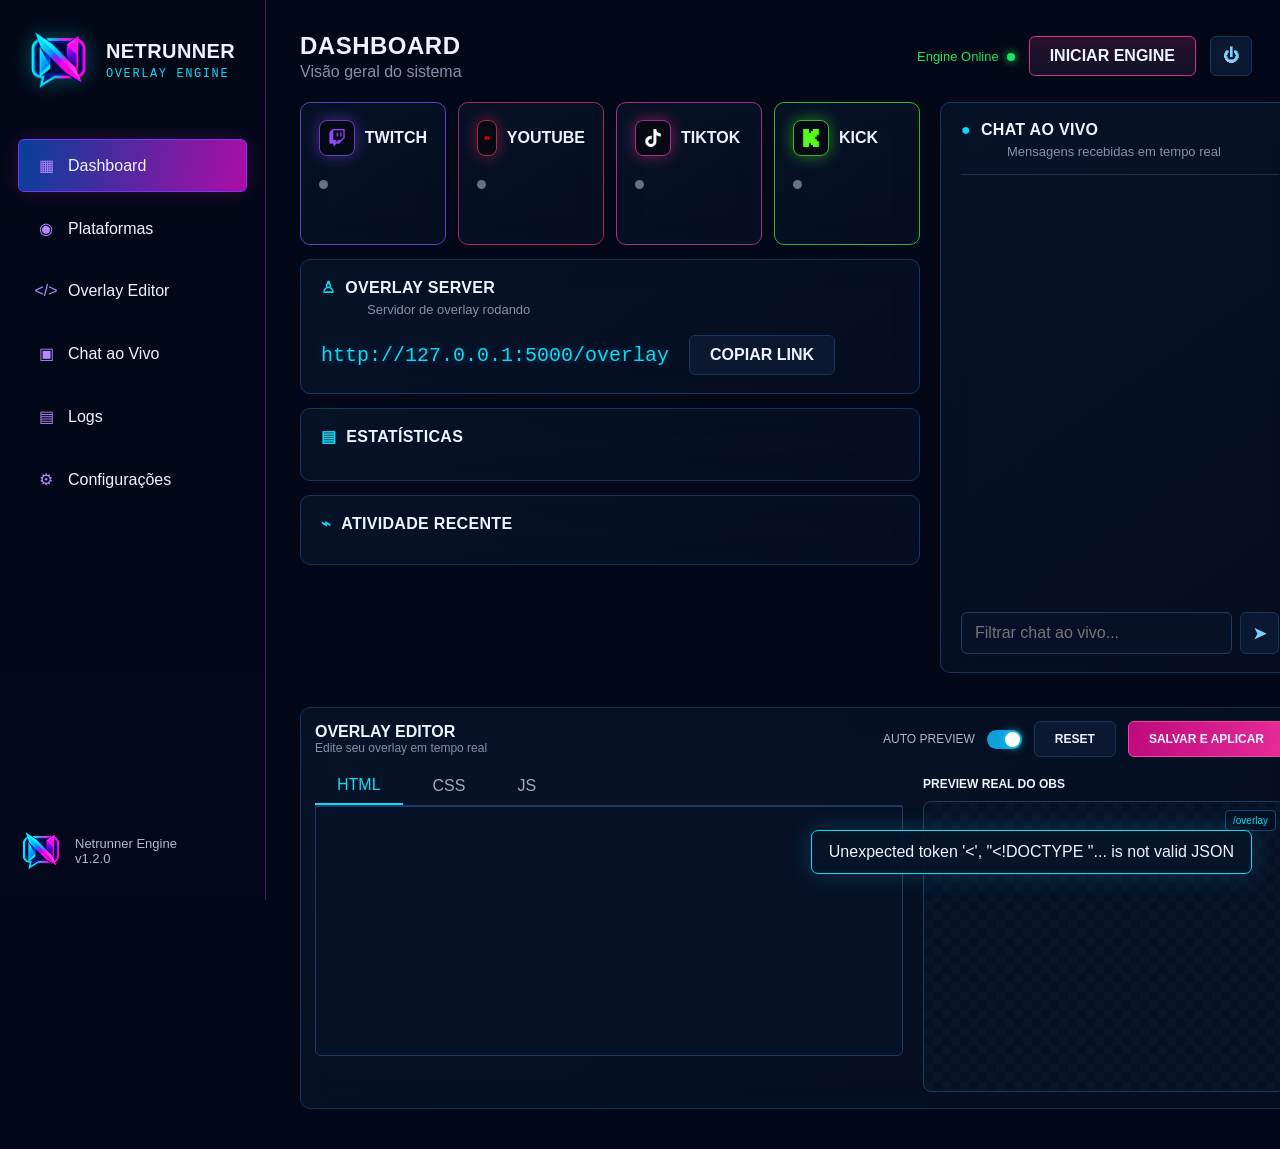
==== commit 76779cd2: "Salva personalizações e adiciona ícones das plataformas" ====
--- a/ui/dashboard.html
+++ b/ui/dashboard.html
@@ -48,7 +48,8 @@
     .platform-card,.panel { border:1px solid var(--line); background:linear-gradient(145deg,#071329,#050d20); border-radius:10px; box-shadow:inset 0 0 22px #071126; }
     .platform-card { padding:17px 18px; min-height:143px; border-color:color-mix(in srgb,var(--accent) 62%,#17345a); }
     .platform-card .name { display:flex; align-items:center; gap:10px; font-weight:700; }
-    .platform-logo { display:grid; place-items:center; width:36px; height:36px; border-radius:8px; color:#fff; background:color-mix(in srgb,var(--accent) 70%,#070c1b); box-shadow:0 0 15px color-mix(in srgb,var(--accent) 45%,transparent); font-weight:800; }
+    .platform-logo { display:grid; place-items:center; width:36px; height:36px; padding:6px; border:1px solid color-mix(in srgb,var(--accent) 62%,#17345a); border-radius:8px; background:#050914; box-shadow:0 0 15px color-mix(in srgb,var(--accent) 45%,transparent); }
+    .platform-logo img { display:block; width:100%; height:100%; object-fit:contain; }
     .platform-card .status { margin-top:19px; color:var(--muted); white-space:nowrap; overflow:hidden; text-overflow:ellipsis; }
     .dot { display:inline-block; width:9px; height:9px; border-radius:50%; margin-right:8px; background:#647287; }
     .connected .dot { background:var(--green); box-shadow:0 0 8px var(--green); }
@@ -102,7 +103,8 @@
     .preview-badge { position:absolute; top:8px; right:8px; padding:4px 7px; background:#031020d9; border:1px solid #1b456c; border-radius:4px; color:var(--cyan); font-size:10px; pointer-events:none; }
     .form-grid { display:grid; grid-template-columns:repeat(2,minmax(260px,1fr)); gap:14px; }
     .form-card { padding:20px; }
-    .form-card label { display:block; color:var(--accent); font-weight:700; margin-bottom:10px; }
+    .form-card label { display:flex; align-items:center; gap:10px; color:var(--accent); font-weight:700; margin-bottom:10px; }
+    .form-card .platform-logo { width:31px; height:31px; padding:5px; }
     .settings-grid { display:grid; gap:18px; max-width:720px; }
     .setting-row { display:grid; grid-template-columns:220px 1fr; align-items:center; gap:22px; margin-top:18px; }
     .setting-row label { font-weight:700; }
@@ -163,7 +165,7 @@
     <section class="page" id="page-editor"><div class="panel editor-panel" id="fullEditor"></div></section>
     <section class="page" id="page-chat"><div class="panel chat-panel" style="height:720px"><div class="chat-head"><div class="panel-title"><span class="glyph">●</span> <span data-i18n="chat.title">CHAT AO VIVO</span></div><p class="sub" data-i18n="chat.subtitle">Mensagens recebidas em tempo real</p></div><div class="chat-list" id="fullChat"></div><div class="filter"><input id="fullFilter" data-i18n-placeholder="chat.filterMessages" placeholder="Filtrar mensagens..."></div></div></section>
     <section class="page" id="page-logs"><div class="panel logs" id="logs"></div></section>
-    <section class="page" id="page-settings"><div class="settings-grid"><div class="panel"><div class="panel-title" data-i18n="settings.languageTitle">IDIOMA</div><p style="color:var(--muted)" data-i18n="settings.languageDescription">Escolha o idioma da interface.</p><div class="setting-row"><label for="languageSelect" data-i18n="settings.language">Idioma da interface</label><select id="languageSelect"><option value="pt">Português</option><option value="en">English</option><option value="es">Español</option><option value="fr">Français</option></select></div></div><div class="panel"><div class="panel-title" data-i18n="settings.title">CONFIGURAÇÕES</div><p><span data-i18n="settings.localServer">Servidor local</span>: <span class="server-url">127.0.0.1:5000</span></p><p style="color:var(--green)" data-i18n="settings.localOnly">Apenas conexões locais são aceitas.</p><p style="color:var(--muted)" data-i18n="settings.noCredentials">Nenhuma credencial de plataforma é armazenada.</p></div></div></section>
+    <section class="page" id="page-settings"><div class="settings-grid"><div class="panel"><div class="panel-title" data-i18n="settings.languageTitle">IDIOMA</div><p style="color:var(--muted)" data-i18n="settings.languageDescription">Escolha o idioma da interface.</p><div class="setting-row"><label for="languageSelect" data-i18n="settings.language">Idioma da interface</label><select id="languageSelect"><option value="pt">Português</option><option value="en">English</option><option value="es">Español</option><option value="fr">Français</option></select></div></div><div class="panel"><div class="panel-title" data-i18n="settings.title">CONFIGURAÇÕES</div><p><span data-i18n="settings.localServer">Servidor local</span>: <span class="server-url">127.0.0.1:5000</span></p><p style="color:var(--green)" data-i18n="settings.localOnly">Apenas conexões locais são aceitas.</p><p style="color:var(--muted)" data-i18n="settings.noCredentials">Nenhuma credencial de plataforma é armazenada.</p><p style="color:var(--cyan)" data-i18n="settings.overlaySaved">As personalizações do overlay são salvas localmente ao clicar em Aplicar.</p></div></div></section>
   </main>
 </div>
 <div class="toast" id="toast"></div>
@@ -174,7 +176,7 @@
 </template>
 
 <script>
-const platforms={twitch:{name:'TWITCH',icon:'TW',color:'var(--twitch)'},youtube:{name:'YOUTUBE',icon:'YT',color:'var(--youtube)'},tiktok:{name:'TIKTOK',icon:'TT',color:'var(--tiktok)'},kick:{name:'KICK',icon:'K',color:'var(--kick)'}};
+const platforms={twitch:{name:'TWITCH',icon:'/assets/platforms/twitch.png',color:'var(--twitch)'},youtube:{name:'YOUTUBE',icon:'/assets/platforms/youtube.png',color:'var(--youtube)'},tiktok:{name:'TIKTOK',icon:'/assets/platforms/tiktok.png',color:'var(--tiktok)'},kick:{name:'KICK',icon:'/assets/platforms/kick.png',color:'var(--kick)'}};
 const translations={
   pt:{
     'nav.dashboard':'Dashboard','nav.platforms':'Plataformas','nav.editor':'Overlay Editor','nav.chat':'Chat ao Vivo','nav.logs':'Logs','nav.settings':'Configurações',
@@ -184,8 +186,8 @@
     'stats.title':'ESTATÍSTICAS','stats.messages':'Total de mensagens','stats.platforms':'Plataformas ativas','stats.session':'Tempo de sessão','stats.resources':'CPU / Memória','activity.title':'ATIVIDADE RECENTE',
     'chat.title':'CHAT AO VIVO','chat.subtitle':'Mensagens recebidas em tempo real','chat.filter':'Filtrar chat ao vivo...','chat.filterMessages':'Filtrar mensagens...','chat.waiting':'Aguardando mensagens...',
     'capture.startReconnect':'INICIAR / RECONECTAR CAPTURA','capture.stop':'ENCERRAR CAPTURA','capture.started':'Captura iniciada.','capture.stopped':'Captura encerrada.','capture.alreadyActive':'A captura já está ativa.','capture.alreadyStopping':'A captura já está encerrando.','capture.noChannel':'Informe ao menos um canal.','capture.noneStarted':'Nenhuma nova captura iniciada.',
-    'settings.title':'CONFIGURAÇÕES','settings.languageTitle':'IDIOMA','settings.languageDescription':'Escolha o idioma da interface.','settings.language':'Idioma da interface','settings.localServer':'Servidor local','settings.localOnly':'Apenas conexões locais são aceitas.','settings.noCredentials':'Nenhuma credencial de plataforma é armazenada.',
-    'editor.title':'OVERLAY EDITOR','editor.subtitle':'Edite seu overlay em tempo real','editor.autoPreview':'AUTO PREVIEW','editor.reset':'RESET','editor.apply':'APLICAR','editor.preview':'PREVIEW REAL DO OBS','editor.previewTitle':'Prévia real do overlay','editor.activeLoaded':'Versão ativa carregada','editor.applied':'Overlay aplicado no OBS','editor.updated':'Overlay atualizado em tempo real',
+    'settings.title':'CONFIGURAÇÕES','settings.languageTitle':'IDIOMA','settings.languageDescription':'Escolha o idioma da interface.','settings.language':'Idioma da interface','settings.localServer':'Servidor local','settings.localOnly':'Apenas conexões locais são aceitas.','settings.noCredentials':'Nenhuma credencial de plataforma é armazenada.','settings.overlaySaved':'As personalizações do overlay são salvas localmente ao clicar em Salvar e aplicar.',
+    'editor.title':'OVERLAY EDITOR','editor.subtitle':'Edite seu overlay em tempo real','editor.autoPreview':'AUTO PREVIEW','editor.reset':'RESET','editor.apply':'SALVAR E APLICAR','editor.preview':'PREVIEW REAL DO OBS','editor.previewTitle':'Prévia real do overlay','editor.activeLoaded':'Personalização salva carregada','editor.defaultLoaded':'Overlay padrão carregado','editor.applied':'Overlay salvo e aplicado no OBS','editor.updated':'Overlay atualizado em tempo real','editor.saveFailed':'Não foi possível salvar a personalização localmente.','editor.tooLarge':'A personalização excede o limite de 1 MB por campo.',
     'form.youtube':'URL ou ID da live','form.tiktok':'@ do canal','form.channel':'Nome ou URL do canal','status.disconnected':'Desconectado','status.connected':'Conectado','status.connecting':'Conectando...','status.message':'{count} mensagem','status.messages':'{count} mensagens','activity.started':'Aplicação v1.2.0 iniciada','api.failure':'Falha na operação','api.unavailable':'Dashboard indisponível.'
   },
   en:{
@@ -196,8 +198,8 @@
     'stats.title':'STATISTICS','stats.messages':'Total messages','stats.platforms':'Active platforms','stats.session':'Session time','stats.resources':'CPU / Memory','activity.title':'RECENT ACTIVITY',
     'chat.title':'LIVE CHAT','chat.subtitle':'Messages received in real time','chat.filter':'Filter live chat...','chat.filterMessages':'Filter messages...','chat.waiting':'Waiting for messages...',
     'capture.startReconnect':'START / RECONNECT CAPTURE','capture.stop':'STOP CAPTURE','capture.started':'Capture started.','capture.stopped':'Capture stopped.','capture.alreadyActive':'Capture is already active.','capture.alreadyStopping':'Capture is already stopping.','capture.noChannel':'Enter at least one channel.','capture.noneStarted':'No new capture was started.',
-    'settings.title':'SETTINGS','settings.languageTitle':'LANGUAGE','settings.languageDescription':'Choose the interface language.','settings.language':'Interface language','settings.localServer':'Local server','settings.localOnly':'Only local connections are accepted.','settings.noCredentials':'No platform credentials are stored.',
-    'editor.title':'OVERLAY EDITOR','editor.subtitle':'Edit your overlay in real time','editor.autoPreview':'AUTO PREVIEW','editor.reset':'RESET','editor.apply':'APPLY','editor.preview':'REAL OBS PREVIEW','editor.previewTitle':'Real overlay preview','editor.activeLoaded':'Active version loaded','editor.applied':'Overlay applied to OBS','editor.updated':'Overlay updated in real time',
+    'settings.title':'SETTINGS','settings.languageTitle':'LANGUAGE','settings.languageDescription':'Choose the interface language.','settings.language':'Interface language','settings.localServer':'Local server','settings.localOnly':'Only local connections are accepted.','settings.noCredentials':'No platform credentials are stored.','settings.overlaySaved':'Overlay customizations are saved locally when you click Save and apply.',
+    'editor.title':'OVERLAY EDITOR','editor.subtitle':'Edit your overlay in real time','editor.autoPreview':'AUTO PREVIEW','editor.reset':'RESET','editor.apply':'SAVE AND APPLY','editor.preview':'REAL OBS PREVIEW','editor.previewTitle':'Real overlay preview','editor.activeLoaded':'Saved customization loaded','editor.defaultLoaded':'Default overlay loaded','editor.applied':'Overlay saved and applied to OBS','editor.updated':'Overlay updated in real time','editor.saveFailed':'Could not save the customization locally.','editor.tooLarge':'The customization exceeds the 1 MB limit per field.',
     'form.youtube':'Live URL or ID','form.tiktok':'Channel @handle','form.channel':'Channel name or URL','status.disconnected':'Disconnected','status.connected':'Connected','status.connecting':'Connecting...','status.message':'{count} message','status.messages':'{count} messages','activity.started':'Netrunner v1.2.0 started','api.failure':'Operation failed','api.unavailable':'Dashboard unavailable.'
   },
   es:{
@@ -208,8 +210,8 @@
     'stats.title':'ESTADÍSTICAS','stats.messages':'Mensajes totales','stats.platforms':'Plataformas activas','stats.session':'Tiempo de sesión','stats.resources':'CPU / Memoria','activity.title':'ACTIVIDAD RECIENTE',
     'chat.title':'CHAT EN VIVO','chat.subtitle':'Mensajes recibidos en tiempo real','chat.filter':'Filtrar chat en vivo...','chat.filterMessages':'Filtrar mensajes...','chat.waiting':'Esperando mensajes...',
     'capture.startReconnect':'INICIAR / RECONECTAR CAPTURA','capture.stop':'DETENER CAPTURA','capture.started':'Captura iniciada.','capture.stopped':'Captura detenida.','capture.alreadyActive':'La captura ya está activa.','capture.alreadyStopping':'La captura ya se está deteniendo.','capture.noChannel':'Introduce al menos un canal.','capture.noneStarted':'No se inició ninguna captura nueva.',
-    'settings.title':'CONFIGURACIÓN','settings.languageTitle':'IDIOMA','settings.languageDescription':'Elige el idioma de la interfaz.','settings.language':'Idioma de la interfaz','settings.localServer':'Servidor local','settings.localOnly':'Solo se aceptan conexiones locales.','settings.noCredentials':'No se almacenan credenciales de plataformas.',
-    'editor.title':'EDITOR DE OVERLAY','editor.subtitle':'Edita tu overlay en tiempo real','editor.autoPreview':'VISTA AUTOMÁTICA','editor.reset':'RESTABLECER','editor.apply':'APLICAR','editor.preview':'VISTA REAL DE OBS','editor.previewTitle':'Vista real del overlay','editor.activeLoaded':'Versión activa cargada','editor.applied':'Overlay aplicado en OBS','editor.updated':'Overlay actualizado en tiempo real',
+    'settings.title':'CONFIGURACIÓN','settings.languageTitle':'IDIOMA','settings.languageDescription':'Elige el idioma de la interfaz.','settings.language':'Idioma de la interfaz','settings.localServer':'Servidor local','settings.localOnly':'Solo se aceptan conexiones locales.','settings.noCredentials':'No se almacenan credenciales de plataformas.','settings.overlaySaved':'Las personalizaciones del overlay se guardan localmente al pulsar Guardar y aplicar.',
+    'editor.title':'EDITOR DE OVERLAY','editor.subtitle':'Edita tu overlay en tiempo real','editor.autoPreview':'VISTA AUTOMÁTICA','editor.reset':'RESTABLECER','editor.apply':'GUARDAR Y APLICAR','editor.preview':'VISTA REAL DE OBS','editor.previewTitle':'Vista real del overlay','editor.activeLoaded':'Personalización guardada cargada','editor.defaultLoaded':'Overlay predeterminado cargado','editor.applied':'Overlay guardado y aplicado en OBS','editor.updated':'Overlay actualizado en tiempo real','editor.saveFailed':'No se pudo guardar la personalización localmente.','editor.tooLarge':'La personalización supera el límite de 1 MB por campo.',
     'form.youtube':'URL o ID del directo','form.tiktok':'@ del canal','form.channel':'Nombre o URL del canal','status.disconnected':'Desconectado','status.connected':'Conectado','status.connecting':'Conectando...','status.message':'{count} mensaje','status.messages':'{count} mensajes','activity.started':'Netrunner v1.2.0 iniciado','api.failure':'Error en la operación','api.unavailable':'Panel no disponible.'
   },
   fr:{
@@ -220,13 +222,13 @@
     'stats.title':'STATISTIQUES','stats.messages':'Total des messages','stats.platforms':'Plateformes actives','stats.session':'Durée de session','stats.resources':'CPU / Mémoire','activity.title':'ACTIVITÉ RÉCENTE',
     'chat.title':'CHAT EN DIRECT','chat.subtitle':'Messages reçus en temps réel','chat.filter':'Filtrer le chat en direct...','chat.filterMessages':'Filtrer les messages...','chat.waiting':'En attente de messages...',
     'capture.startReconnect':'DÉMARRER / RECONNECTER','capture.stop':'ARRÊTER LA CAPTURE','capture.started':'Capture démarrée.','capture.stopped':'Capture arrêtée.','capture.alreadyActive':'La capture est déjà active.','capture.alreadyStopping':'La capture est déjà en cours d’arrêt.','capture.noChannel':'Indiquez au moins une chaîne.','capture.noneStarted':'Aucune nouvelle capture démarrée.',
-    'settings.title':'PARAMÈTRES','settings.languageTitle':'LANGUE','settings.languageDescription':'Choisissez la langue de l’interface.','settings.language':'Langue de l’interface','settings.localServer':'Serveur local','settings.localOnly':'Seules les connexions locales sont acceptées.','settings.noCredentials':'Aucun identifiant de plateforme n’est stocké.',
-    'editor.title':'ÉDITEUR D’OVERLAY','editor.subtitle':'Modifiez votre overlay en temps réel','editor.autoPreview':'APERÇU AUTOMATIQUE','editor.reset':'RÉINITIALISER','editor.apply':'APPLIQUER','editor.preview':'APERÇU RÉEL OBS','editor.previewTitle':'Aperçu réel de l’overlay','editor.activeLoaded':'Version active chargée','editor.applied':'Overlay appliqué dans OBS','editor.updated':'Overlay mis à jour en temps réel',
+    'settings.title':'PARAMÈTRES','settings.languageTitle':'LANGUE','settings.languageDescription':'Choisissez la langue de l’interface.','settings.language':'Langue de l’interface','settings.localServer':'Serveur local','settings.localOnly':'Seules les connexions locales sont acceptées.','settings.noCredentials':'Aucun identifiant de plateforme n’est stocké.','settings.overlaySaved':'Les personnalisations sont enregistrées localement en cliquant sur Enregistrer et appliquer.',
+    'editor.title':'ÉDITEUR D’OVERLAY','editor.subtitle':'Modifiez votre overlay en temps réel','editor.autoPreview':'APERÇU AUTOMATIQUE','editor.reset':'RÉINITIALISER','editor.apply':'ENREGISTRER ET APPLIQUER','editor.preview':'APERÇU RÉEL OBS','editor.previewTitle':'Aperçu réel de l’overlay','editor.activeLoaded':'Personnalisation enregistrée chargée','editor.defaultLoaded':'Overlay par défaut chargé','editor.applied':'Overlay enregistré et appliqué dans OBS','editor.updated':'Overlay mis à jour en temps réel','editor.saveFailed':'Impossible d’enregistrer la personnalisation localement.','editor.tooLarge':'La personnalisation dépasse la limite de 1 Mo par champ.',
     'form.youtube':'URL ou ID du direct','form.tiktok':'@ de la chaîne','form.channel':'Nom ou URL de la chaîne','status.disconnected':'Déconnecté','status.connected':'Connecté','status.connecting':'Connexion...','status.message':'{count} message','status.messages':'{count} messages','activity.started':'Netrunner v1.2.0 démarré','api.failure':'Échec de l’opération','api.unavailable':'Tableau de bord indisponible.'
   }
 };
 const pageMeta={dashboard:['page.dashboard.title','page.dashboard.subtitle'],platforms:['page.platforms.title','page.platforms.subtitle'],editor:['page.editor.title','page.editor.subtitle'],chat:['page.chat.title','page.chat.subtitle'],logs:['page.logs.title','page.logs.subtitle'],settings:['page.settings.title','page.settings.subtitle']};
-const backendKeys={'Aplicação v1.2.0 iniciada':'activity.started','Captura iniciada':'capture.started','Captura iniciada.':'capture.started','Captura encerrada':'capture.stopped','Captura encerrada.':'capture.stopped','A captura já está ativa.':'capture.alreadyActive','A captura já está encerrando.':'capture.alreadyStopping','Informe ao menos um canal.':'capture.noChannel','Nenhuma nova captura iniciada.':'capture.noneStarted','Overlay atualizado em tempo real':'editor.updated','Overlay aplicado no OBS.':'editor.applied','Dashboard indisponível.':'api.unavailable'};
+const backendKeys={'Aplicação v1.2.0 iniciada':'activity.started','Captura iniciada':'capture.started','Captura iniciada.':'capture.started','Captura encerrada':'capture.stopped','Captura encerrada.':'capture.stopped','A captura já está ativa.':'capture.alreadyActive','A captura já está encerrando.':'capture.alreadyStopping','Informe ao menos um canal.':'capture.noChannel','Nenhuma nova captura iniciada.':'capture.noneStarted','Overlay atualizado em tempo real':'editor.updated','Overlay aplicado no OBS.':'editor.applied','Overlay salvo e aplicado no OBS.':'editor.applied','Não foi possível salvar a personalização localmente.':'editor.saveFailed','A personalização excede o limite de 1 MB por campo.':'editor.tooLarge','Dashboard indisponível.':'api.unavailable'};
 let currentLanguage=localStorage.getItem('netrunner.language')||'pt';
 if(!translations[currentLanguage])currentLanguage='pt';
 let currentPage='dashboard',latestState=null,overlaySource={html:'',css:'',js:''},toastTimer;
@@ -236,11 +238,11 @@
 function messageCount(count){return t(count===1?'status.message':'status.messages',{count})}
 function statusText(value){const map={Desconectado:'status.disconnected',Conectado:'status.connected','Conectando...':'status.connecting'};return map[value]?t(map[value]):localizeBackend(value)}
 function toast(message){const el=$('#toast');el.textContent=message;el.classList.add('show');clearTimeout(toastTimer);toastTimer=setTimeout(()=>el.classList.remove('show'),2600)}
-async function api(url,options={}){const response=await fetch(url,{headers:{'Content-Type':'application/json'},...options});const data=await response.json();if(!response.ok)throw new Error(localizeBackend(data.message||data.error)||t('api.failure'));return data}
-function logo(platform){const p=platforms[platform];return `<span class="platform-logo" style="--accent:${p.color}">${p.icon}</span>`}
+async function api(url,options={}){const response=await fetch(url,{headers:{'Content-Type':'application/json'},...options});const data=await response.json();if(!response.ok||data.ok===false)throw new Error(localizeBackend(data.message||data.error)||t('api.failure'));return data}
+function logo(platform){const p=platforms[platform]||platforms.twitch;return `<span class="platform-logo" style="--accent:${p.color}" title="${p.name}"><img src="${p.icon}" alt="" aria-hidden="true"></span>`}
 function initStatic(){
   $('#platformCards').innerHTML=Object.entries(platforms).map(([id,p])=>`<div class="platform-card" id="card-${id}" style="--accent:${p.color}"><div class="name">${logo(id)} ${p.name}</div><div class="status"><span class="dot"></span><span data-status></span></div><div class="count" data-count></div></div>`).join('');
-  $('#platformFields').innerHTML=Object.entries(platforms).map(([id,p])=>`<div class="panel form-card" style="--accent:${p.color}"><label>${p.name}</label><input id="channel-${id}"></div>`).join('');
+  $('#platformFields').innerHTML=Object.entries(platforms).map(([id,p])=>`<div class="panel form-card" style="--accent:${p.color}"><label for="channel-${id}">${logo(id)} ${p.name}</label><input id="channel-${id}"></div>`).join('');
   mountEditor($('#dashboardEditor')); mountEditor($('#fullEditor'));
 }
 function mountEditor(host){host.appendChild($('#editorTemplate').content.cloneNode(true));host.querySelectorAll('.tab').forEach(btn=>btn.onclick=()=>{host.querySelectorAll('.tab').forEach(x=>x.classList.toggle('active',x===btn));host.querySelectorAll('textarea').forEach(x=>x.classList.toggle('active',x.dataset.code===btn.dataset.tab))});host.querySelectorAll('textarea').forEach(el=>el.addEventListener('input',()=>{syncEditors(host);if(host.querySelector('[data-auto]').checked)debouncedPreview(host)}));host.querySelector('[data-apply]').onclick=()=>applyOverlay(host);host.querySelector('[data-reset]').onclick=loadOverlay;host.querySelector('[data-auto]').onchange=()=>renderPreview(host);}
@@ -249,7 +251,7 @@
 function compose(source){return `<!doctype html><html><head><meta charset="utf-8"><base href="http://127.0.0.1:5000/"><style>${source.css}\nhtml,body{background-color:#061126!important;background-image:linear-gradient(45deg,#08182f 25%,transparent 25%),linear-gradient(-45deg,#08182f 25%,transparent 25%),linear-gradient(45deg,transparent 75%,#08182f 75%),linear-gradient(-45deg,transparent 75%,#08182f 75%)!important;background-size:20px 20px!important;background-position:0 0,0 10px,10px -10px,-10px 0!important}</style></head><body>${source.html}<script>${source.js}<\/script></body></html>`}
 function renderPreview(host,active=false){const frame=host.querySelector('[data-preview]');if(active){frame.removeAttribute('srcdoc');frame.src='/overlay?preview='+Date.now()}else{frame.srcdoc=compose(readEditor(host))}}
 let previewTimer;function debouncedPreview(host){clearTimeout(previewTimer);previewTimer=setTimeout(()=>{$$('.editor-panel').forEach(panel=>renderPreview(panel))},220)}
-async function loadOverlay(){try{overlaySource=await api('/api/overlay');$$('[data-code]').forEach(el=>el.value=overlaySource[el.dataset.code]);$$('.editor-panel').forEach(host=>renderPreview(host,true));toast(t('editor.activeLoaded'))}catch(e){toast(e.message)}}
+async function loadOverlay(){try{overlaySource=await api('/api/overlay');$$('[data-code]').forEach(el=>el.value=overlaySource[el.dataset.code]);$$('.editor-panel').forEach(host=>renderPreview(host,true));toast(t(overlaySource.saved?'editor.activeLoaded':'editor.defaultLoaded'))}catch(e){toast(e.message)}}
 async function applyOverlay(host){try{const source=readEditor(host);await api('/api/overlay',{method:'POST',body:JSON.stringify(source)});overlaySource=source;syncEditors(host);$$('.editor-panel').forEach(panel=>renderPreview(panel,true));toast(t('editor.applied'))}catch(e){toast(e.message)}}
 function renderMessages(target,messages,query=''){const filtered=messages.filter(m=>!query||`${m.user} ${m.message}`.toLowerCase().includes(query.toLowerCase()));target.innerHTML=filtered.length?filtered.slice(-30).reverse().map(m=>`<article class="message"><div class="message-head">${logo(m.platform)}<strong>${escapeHtml(m.user)}</strong><time>${m.timestamp}</time></div><p>${escapeHtml(m.message)}</p></article>`).join(''):`<div class="empty">${t('chat.waiting')}</div>`}
 function escapeHtml(value){const el=document.createElement('span');el.textContent=value;return el.innerHTML}
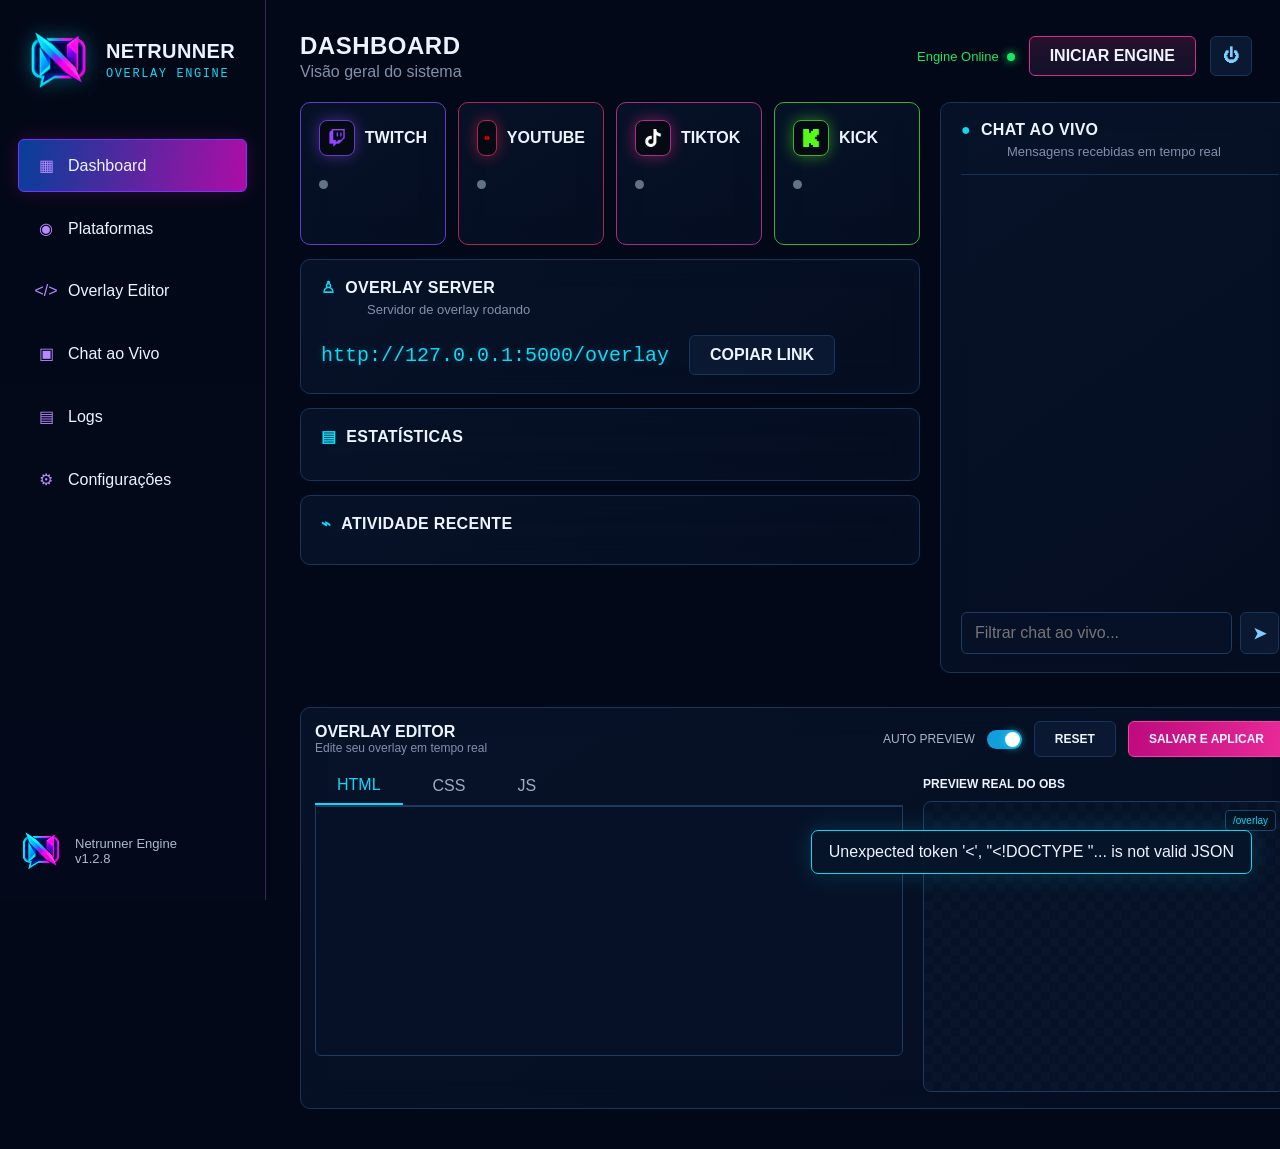
==== commit 83924506: "Release v1.2.8 with TikTok chat transport fix" ====
--- a/ui/dashboard.html
+++ b/ui/dashboard.html
@@ -129,7 +129,7 @@
       <button class="nav" data-page="logs"><i>▤</i><span data-i18n="nav.logs">Logs</span></button>
       <button class="nav" data-page="settings"><i>⚙</i><span data-i18n="nav.settings">Configurações</span></button>
     </nav>
-    <div class="version"><img src="/assets/netrunner.png" alt=""><div>Netrunner Engine<br>v1.2.0</div></div>
+    <div class="version"><img src="/assets/netrunner.png" alt=""><div>Netrunner Engine<br>v1.2.8</div></div>
   </aside>
 
   <main class="main">
@@ -159,13 +159,14 @@
     </section>
 
     <section class="page" id="page-platforms">
+      <p class="sub" data-i18n="page.platforms.savedHint">Os canais são salvos automaticamente neste computador.</p>
       <div class="form-grid" id="platformFields"></div>
       <div class="section-actions"><button class="btn btn-hot" id="startCapture" data-i18n="capture.startReconnect">INICIAR / RECONECTAR CAPTURA</button><button class="btn" id="stopCapture" data-i18n="capture.stop">ENCERRAR CAPTURA</button></div>
     </section>
     <section class="page" id="page-editor"><div class="panel editor-panel" id="fullEditor"></div></section>
     <section class="page" id="page-chat"><div class="panel chat-panel" style="height:720px"><div class="chat-head"><div class="panel-title"><span class="glyph">●</span> <span data-i18n="chat.title">CHAT AO VIVO</span></div><p class="sub" data-i18n="chat.subtitle">Mensagens recebidas em tempo real</p></div><div class="chat-list" id="fullChat"></div><div class="filter"><input id="fullFilter" data-i18n-placeholder="chat.filterMessages" placeholder="Filtrar mensagens..."></div></div></section>
     <section class="page" id="page-logs"><div class="panel logs" id="logs"></div></section>
-    <section class="page" id="page-settings"><div class="settings-grid"><div class="panel"><div class="panel-title" data-i18n="settings.languageTitle">IDIOMA</div><p style="color:var(--muted)" data-i18n="settings.languageDescription">Escolha o idioma da interface.</p><div class="setting-row"><label for="languageSelect" data-i18n="settings.language">Idioma da interface</label><select id="languageSelect"><option value="pt">Português</option><option value="en">English</option><option value="es">Español</option><option value="fr">Français</option></select></div></div><div class="panel"><div class="panel-title" data-i18n="settings.title">CONFIGURAÇÕES</div><p><span data-i18n="settings.localServer">Servidor local</span>: <span class="server-url">127.0.0.1:5000</span></p><p style="color:var(--green)" data-i18n="settings.localOnly">Apenas conexões locais são aceitas.</p><p style="color:var(--muted)" data-i18n="settings.noCredentials">Nenhuma credencial de plataforma é armazenada.</p><p style="color:var(--cyan)" data-i18n="settings.overlaySaved">As personalizações do overlay são salvas localmente ao clicar em Aplicar.</p></div></div></section>
+    <section class="page" id="page-settings"><div class="settings-grid"><div class="panel"><div class="panel-title" data-i18n="settings.languageTitle">IDIOMA</div><p style="color:var(--muted)" data-i18n="settings.languageDescription">Escolha o idioma da interface.</p><div class="setting-row"><label for="languageSelect" data-i18n="settings.language">Idioma da interface</label><select id="languageSelect"><option value="pt">Português</option><option value="en">English</option><option value="es">Español</option><option value="fr">Français</option></select></div></div><div class="panel"><div class="panel-title" data-i18n="settings.title">CONFIGURAÇÕES</div><p><span data-i18n="settings.localServer">Servidor local</span>: <span class="server-url">127.0.0.1:5000</span></p><p style="color:var(--green)" data-i18n="settings.localOnly">Apenas conexões locais são aceitas.</p><p style="color:var(--muted)" data-i18n="settings.noCredentials">Nenhuma credencial de plataforma é armazenada.</p><p style="color:var(--cyan)" data-i18n="settings.overlaySaved">As personalizações do overlay são salvas localmente ao clicar em Aplicar.</p></div><div class="panel"><div class="panel-title" data-i18n="settings.updatesTitle">ATUALIZAÇÕES</div><p style="color:var(--muted)" data-i18n="settings.updatesDescription">Verifique se existe uma versão nova do Netrunner.</p><div class="section-actions"><button class="btn" id="checkUpdate" data-i18n="settings.checkUpdates">VERIFICAR ATUALIZAÇÕES</button><button class="btn btn-hot" id="installUpdate" data-i18n="settings.installUpdate" disabled>INSTALAR ATUALIZAÇÃO</button></div><p id="updateStatus" style="color:var(--cyan)"></p></div></div></section>
   </main>
 </div>
 <div class="toast" id="toast"></div>
@@ -180,15 +181,15 @@
 const translations={
   pt:{
     'nav.dashboard':'Dashboard','nav.platforms':'Plataformas','nav.editor':'Overlay Editor','nav.chat':'Chat ao Vivo','nav.logs':'Logs','nav.settings':'Configurações',
-    'page.dashboard.title':'DASHBOARD','page.dashboard.subtitle':'Visão geral do sistema','page.platforms.title':'PLATAFORMAS','page.platforms.subtitle':'Configure os canais acompanhados','page.editor.title':'OVERLAY EDITOR','page.editor.subtitle':'Personalize o overlay do OBS','page.chat.title':'CHAT AO VIVO','page.chat.subtitle':'Mensagens recebidas','page.logs.title':'LOGS','page.logs.subtitle':'Eventos e diagnósticos','page.settings.title':'CONFIGURAÇÕES','page.settings.subtitle':'Preferências locais',
+    'page.dashboard.title':'DASHBOARD','page.dashboard.subtitle':'Visão geral do sistema','page.platforms.title':'PLATAFORMAS','page.platforms.subtitle':'Configure os canais acompanhados','page.platforms.savedHint':'Os canais são salvos automaticamente neste computador.','page.editor.title':'OVERLAY EDITOR','page.editor.subtitle':'Personalize o overlay do OBS','page.chat.title':'CHAT AO VIVO','page.chat.subtitle':'Mensagens recebidas','page.logs.title':'LOGS','page.logs.subtitle':'Eventos e diagnósticos','page.settings.title':'CONFIGURAÇÕES','page.settings.subtitle':'Preferências locais',
     'engine.online':'Engine Online','engine.start':'INICIAR ENGINE','engine.stop':'PARAR ENGINE','app.close':'Encerrar aplicação',
     'server.title':'OVERLAY SERVER','server.running':'Servidor de overlay rodando','server.copy':'COPIAR LINK','server.copied':'Link do OBS copiado','server.copyFailed':'Não foi possível copiar o link.',
     'stats.title':'ESTATÍSTICAS','stats.messages':'Total de mensagens','stats.platforms':'Plataformas ativas','stats.session':'Tempo de sessão','stats.resources':'CPU / Memória','activity.title':'ATIVIDADE RECENTE',
     'chat.title':'CHAT AO VIVO','chat.subtitle':'Mensagens recebidas em tempo real','chat.filter':'Filtrar chat ao vivo...','chat.filterMessages':'Filtrar mensagens...','chat.waiting':'Aguardando mensagens...',
     'capture.startReconnect':'INICIAR / RECONECTAR CAPTURA','capture.stop':'ENCERRAR CAPTURA','capture.started':'Captura iniciada.','capture.stopped':'Captura encerrada.','capture.alreadyActive':'A captura já está ativa.','capture.alreadyStopping':'A captura já está encerrando.','capture.noChannel':'Informe ao menos um canal.','capture.noneStarted':'Nenhuma nova captura iniciada.',
-    'settings.title':'CONFIGURAÇÕES','settings.languageTitle':'IDIOMA','settings.languageDescription':'Escolha o idioma da interface.','settings.language':'Idioma da interface','settings.localServer':'Servidor local','settings.localOnly':'Apenas conexões locais são aceitas.','settings.noCredentials':'Nenhuma credencial de plataforma é armazenada.','settings.overlaySaved':'As personalizações do overlay são salvas localmente ao clicar em Salvar e aplicar.',
+    'settings.title':'CONFIGURAÇÕES','settings.languageTitle':'IDIOMA','settings.languageDescription':'Escolha o idioma da interface.','settings.language':'Idioma da interface','settings.localServer':'Servidor local','settings.localOnly':'Apenas conexões locais são aceitas.','settings.noCredentials':'Nenhuma credencial de plataforma é armazenada.','settings.overlaySaved':'As personalizações do overlay são salvas localmente ao clicar em Salvar e aplicar.','settings.updatesTitle':'ATUALIZAÇÕES','settings.updatesDescription':'Verifique se existe uma versão nova do Netrunner.','settings.checkUpdates':'VERIFICAR ATUALIZAÇÕES','settings.installUpdate':'INSTALAR ATUALIZAÇÃO',
     'editor.title':'OVERLAY EDITOR','editor.subtitle':'Edite seu overlay em tempo real','editor.autoPreview':'AUTO PREVIEW','editor.reset':'RESET','editor.apply':'SALVAR E APLICAR','editor.preview':'PREVIEW REAL DO OBS','editor.previewTitle':'Prévia real do overlay','editor.activeLoaded':'Personalização salva carregada','editor.defaultLoaded':'Overlay padrão carregado','editor.applied':'Overlay salvo e aplicado no OBS','editor.updated':'Overlay atualizado em tempo real','editor.saveFailed':'Não foi possível salvar a personalização localmente.','editor.tooLarge':'A personalização excede o limite de 1 MB por campo.',
-    'form.youtube':'URL ou ID da live','form.tiktok':'@ do canal','form.channel':'Nome ou URL do canal','status.disconnected':'Desconectado','status.connected':'Conectado','status.connecting':'Conectando...','status.message':'{count} mensagem','status.messages':'{count} mensagens','activity.started':'Aplicação v1.2.0 iniciada','api.failure':'Falha na operação','api.unavailable':'Dashboard indisponível.'
+    'form.youtube':'ID, URL ou @ do canal','form.tiktok':'@ do canal','form.channel':'Nome ou URL do canal','status.disconnected':'Desconectado','status.connected':'Conectado','status.connecting':'Conectando...','status.message':'{count} mensagem','status.messages':'{count} mensagens','activity.started':'Aplicação v1.2.8 iniciada','api.failure':'Falha na operação','api.unavailable':'Dashboard indisponível.'
   },
   en:{
     'nav.dashboard':'Dashboard','nav.platforms':'Platforms','nav.editor':'Overlay Editor','nav.chat':'Live Chat','nav.logs':'Logs','nav.settings':'Settings',
@@ -200,7 +201,7 @@
     'capture.startReconnect':'START / RECONNECT CAPTURE','capture.stop':'STOP CAPTURE','capture.started':'Capture started.','capture.stopped':'Capture stopped.','capture.alreadyActive':'Capture is already active.','capture.alreadyStopping':'Capture is already stopping.','capture.noChannel':'Enter at least one channel.','capture.noneStarted':'No new capture was started.',
     'settings.title':'SETTINGS','settings.languageTitle':'LANGUAGE','settings.languageDescription':'Choose the interface language.','settings.language':'Interface language','settings.localServer':'Local server','settings.localOnly':'Only local connections are accepted.','settings.noCredentials':'No platform credentials are stored.','settings.overlaySaved':'Overlay customizations are saved locally when you click Save and apply.',
     'editor.title':'OVERLAY EDITOR','editor.subtitle':'Edit your overlay in real time','editor.autoPreview':'AUTO PREVIEW','editor.reset':'RESET','editor.apply':'SAVE AND APPLY','editor.preview':'REAL OBS PREVIEW','editor.previewTitle':'Real overlay preview','editor.activeLoaded':'Saved customization loaded','editor.defaultLoaded':'Default overlay loaded','editor.applied':'Overlay saved and applied to OBS','editor.updated':'Overlay updated in real time','editor.saveFailed':'Could not save the customization locally.','editor.tooLarge':'The customization exceeds the 1 MB limit per field.',
-    'form.youtube':'Live URL or ID','form.tiktok':'Channel @handle','form.channel':'Channel name or URL','status.disconnected':'Disconnected','status.connected':'Connected','status.connecting':'Connecting...','status.message':'{count} message','status.messages':'{count} messages','activity.started':'Netrunner v1.2.0 started','api.failure':'Operation failed','api.unavailable':'Dashboard unavailable.'
+    'form.youtube':'Live URL or ID','form.tiktok':'Channel @handle','form.channel':'Channel name or URL','status.disconnected':'Disconnected','status.connected':'Connected','status.connecting':'Connecting...','status.message':'{count} message','status.messages':'{count} messages','activity.started':'Netrunner v1.2.8 started','api.failure':'Operation failed','api.unavailable':'Dashboard unavailable.'
   },
   es:{
     'nav.dashboard':'Panel','nav.platforms':'Plataformas','nav.editor':'Editor de Overlay','nav.chat':'Chat en Vivo','nav.logs':'Registros','nav.settings':'Configuración',
@@ -212,7 +213,7 @@
     'capture.startReconnect':'INICIAR / RECONECTAR CAPTURA','capture.stop':'DETENER CAPTURA','capture.started':'Captura iniciada.','capture.stopped':'Captura detenida.','capture.alreadyActive':'La captura ya está activa.','capture.alreadyStopping':'La captura ya se está deteniendo.','capture.noChannel':'Introduce al menos un canal.','capture.noneStarted':'No se inició ninguna captura nueva.',
     'settings.title':'CONFIGURACIÓN','settings.languageTitle':'IDIOMA','settings.languageDescription':'Elige el idioma de la interfaz.','settings.language':'Idioma de la interfaz','settings.localServer':'Servidor local','settings.localOnly':'Solo se aceptan conexiones locales.','settings.noCredentials':'No se almacenan credenciales de plataformas.','settings.overlaySaved':'Las personalizaciones del overlay se guardan localmente al pulsar Guardar y aplicar.',
     'editor.title':'EDITOR DE OVERLAY','editor.subtitle':'Edita tu overlay en tiempo real','editor.autoPreview':'VISTA AUTOMÁTICA','editor.reset':'RESTABLECER','editor.apply':'GUARDAR Y APLICAR','editor.preview':'VISTA REAL DE OBS','editor.previewTitle':'Vista real del overlay','editor.activeLoaded':'Personalización guardada cargada','editor.defaultLoaded':'Overlay predeterminado cargado','editor.applied':'Overlay guardado y aplicado en OBS','editor.updated':'Overlay actualizado en tiempo real','editor.saveFailed':'No se pudo guardar la personalización localmente.','editor.tooLarge':'La personalización supera el límite de 1 MB por campo.',
-    'form.youtube':'URL o ID del directo','form.tiktok':'@ del canal','form.channel':'Nombre o URL del canal','status.disconnected':'Desconectado','status.connected':'Conectado','status.connecting':'Conectando...','status.message':'{count} mensaje','status.messages':'{count} mensajes','activity.started':'Netrunner v1.2.0 iniciado','api.failure':'Error en la operación','api.unavailable':'Panel no disponible.'
+    'form.youtube':'URL o ID del directo','form.tiktok':'@ del canal','form.channel':'Nombre o URL del canal','status.disconnected':'Desconectado','status.connected':'Conectado','status.connecting':'Conectando...','status.message':'{count} mensaje','status.messages':'{count} mensajes','activity.started':'Netrunner v1.2.8 iniciado','api.failure':'Error en la operación','api.unavailable':'Panel no disponible.'
   },
   fr:{
     'nav.dashboard':'Tableau de bord','nav.platforms':'Plateformes','nav.editor':'Éditeur d’Overlay','nav.chat':'Chat en Direct','nav.logs':'Journaux','nav.settings':'Paramètres',
@@ -224,11 +225,23 @@
     'capture.startReconnect':'DÉMARRER / RECONNECTER','capture.stop':'ARRÊTER LA CAPTURE','capture.started':'Capture démarrée.','capture.stopped':'Capture arrêtée.','capture.alreadyActive':'La capture est déjà active.','capture.alreadyStopping':'La capture est déjà en cours d’arrêt.','capture.noChannel':'Indiquez au moins une chaîne.','capture.noneStarted':'Aucune nouvelle capture démarrée.',
     'settings.title':'PARAMÈTRES','settings.languageTitle':'LANGUE','settings.languageDescription':'Choisissez la langue de l’interface.','settings.language':'Langue de l’interface','settings.localServer':'Serveur local','settings.localOnly':'Seules les connexions locales sont acceptées.','settings.noCredentials':'Aucun identifiant de plateforme n’est stocké.','settings.overlaySaved':'Les personnalisations sont enregistrées localement en cliquant sur Enregistrer et appliquer.',
     'editor.title':'ÉDITEUR D’OVERLAY','editor.subtitle':'Modifiez votre overlay en temps réel','editor.autoPreview':'APERÇU AUTOMATIQUE','editor.reset':'RÉINITIALISER','editor.apply':'ENREGISTRER ET APPLIQUER','editor.preview':'APERÇU RÉEL OBS','editor.previewTitle':'Aperçu réel de l’overlay','editor.activeLoaded':'Personnalisation enregistrée chargée','editor.defaultLoaded':'Overlay par défaut chargé','editor.applied':'Overlay enregistré et appliqué dans OBS','editor.updated':'Overlay mis à jour en temps réel','editor.saveFailed':'Impossible d’enregistrer la personnalisation localement.','editor.tooLarge':'La personnalisation dépasse la limite de 1 Mo par champ.',
-    'form.youtube':'URL ou ID du direct','form.tiktok':'@ de la chaîne','form.channel':'Nom ou URL de la chaîne','status.disconnected':'Déconnecté','status.connected':'Connecté','status.connecting':'Connexion...','status.message':'{count} message','status.messages':'{count} messages','activity.started':'Netrunner v1.2.0 démarré','api.failure':'Échec de l’opération','api.unavailable':'Tableau de bord indisponible.'
+    'form.youtube':'URL ou ID du direct','form.tiktok':'@ de la chaîne','form.channel':'Nom ou URL de la chaîne','status.disconnected':'Déconnecté','status.connected':'Connecté','status.connecting':'Connexion...','status.message':'{count} message','status.messages':'{count} messages','activity.started':'Netrunner v1.2.8 démarré','api.failure':'Échec de l’opération','api.unavailable':'Tableau de bord indisponible.'
   }
 };
+translations.pt['page.platforms.savedHint']='Os canais são salvos automaticamente neste computador.';
+translations.pt['form.youtube']='ID, URL ou @ do canal';
+translations.en['page.platforms.savedHint']='Channels are saved automatically on this computer.';
+translations.en['form.youtube']='ID, URL or channel @handle';
+translations.es['page.platforms.savedHint']='Los canales se guardan automáticamente en este equipo.';
+translations.es['form.youtube']='ID, URL o @ del canal';
+translations.fr['page.platforms.savedHint']='Les chaînes sont enregistrées automatiquement sur cet ordinateur.';
+translations.fr['form.youtube']='ID, URL ou @ de la chaîne';
+translations.en['activity.started']='Netrunner v1.2.8 started';
+translations.es['activity.started']='Netrunner v1.2.8 iniciado';
+translations.fr['activity.started']='Netrunner v1.2.8 démarré';
 const pageMeta={dashboard:['page.dashboard.title','page.dashboard.subtitle'],platforms:['page.platforms.title','page.platforms.subtitle'],editor:['page.editor.title','page.editor.subtitle'],chat:['page.chat.title','page.chat.subtitle'],logs:['page.logs.title','page.logs.subtitle'],settings:['page.settings.title','page.settings.subtitle']};
 const backendKeys={'Aplicação v1.2.0 iniciada':'activity.started','Captura iniciada':'capture.started','Captura iniciada.':'capture.started','Captura encerrada':'capture.stopped','Captura encerrada.':'capture.stopped','A captura já está ativa.':'capture.alreadyActive','A captura já está encerrando.':'capture.alreadyStopping','Informe ao menos um canal.':'capture.noChannel','Nenhuma nova captura iniciada.':'capture.noneStarted','Overlay atualizado em tempo real':'editor.updated','Overlay aplicado no OBS.':'editor.applied','Overlay salvo e aplicado no OBS.':'editor.applied','Não foi possível salvar a personalização localmente.':'editor.saveFailed','A personalização excede o limite de 1 MB por campo.':'editor.tooLarge','Dashboard indisponível.':'api.unavailable'};
+backendKeys['Aplicação v1.2.8 iniciada']='activity.started';
 let currentLanguage=localStorage.getItem('netrunner.language')||'pt';
 if(!translations[currentLanguage])currentLanguage='pt';
 let currentPage='dashboard',latestState=null,overlaySource={html:'',css:'',js:''},toastTimer;
@@ -243,6 +256,7 @@
 function initStatic(){
   $('#platformCards').innerHTML=Object.entries(platforms).map(([id,p])=>`<div class="platform-card" id="card-${id}" style="--accent:${p.color}"><div class="name">${logo(id)} ${p.name}</div><div class="status"><span class="dot"></span><span data-status></span></div><div class="count" data-count></div></div>`).join('');
   $('#platformFields').innerHTML=Object.entries(platforms).map(([id,p])=>`<div class="panel form-card" style="--accent:${p.color}"><label for="channel-${id}">${logo(id)} ${p.name}</label><input id="channel-${id}"></div>`).join('');
+  Object.keys(platforms).forEach(id=>$(`#channel-${id}`).addEventListener('change',()=>saveChannels(true)));
   mountEditor($('#dashboardEditor')); mountEditor($('#fullEditor'));
 }
 function mountEditor(host){host.appendChild($('#editorTemplate').content.cloneNode(true));host.querySelectorAll('.tab').forEach(btn=>btn.onclick=()=>{host.querySelectorAll('.tab').forEach(x=>x.classList.toggle('active',x===btn));host.querySelectorAll('textarea').forEach(x=>x.classList.toggle('active',x.dataset.code===btn.dataset.tab))});host.querySelectorAll('textarea').forEach(el=>el.addEventListener('input',()=>{syncEditors(host);if(host.querySelector('[data-auto]').checked)debouncedPreview(host)}));host.querySelector('[data-apply]').onclick=()=>applyOverlay(host);host.querySelector('[data-reset]').onclick=loadOverlay;host.querySelector('[data-auto]').onchange=()=>renderPreview(host);}
@@ -257,13 +271,18 @@
 function escapeHtml(value){const el=document.createElement('span');el.textContent=value;return el.innerHTML}
 function renderState(state){latestState=state;Object.entries(state.platforms).forEach(([id,data])=>{const card=$(`#card-${id}`);card.classList.toggle('connected',data.connected);card.querySelector('[data-status]').textContent=statusText(data.status);card.querySelector('[data-count]').textContent=messageCount(data.count);const field=$(`#channel-${id}`);if(field&&!field.matches(':focus')&&!field.value)field.value=data.channel||''});$('#engineBtn').textContent=state.capturing?t('engine.stop'):t('engine.start');const s=state.stats;$('#stats').innerHTML=[[s.messages,t('stats.messages')],[s.platforms,t('stats.platforms')],[s.session,t('stats.session')],[s.resources,t('stats.resources')]].map(x=>`<div class="stat"><b>${x[0]}</b><span>${x[1]}</span></div>`).join('');$('#activity').innerHTML=state.activity.map(x=>`<div class="activity-row"><time>${x.time}</time><i>•</i><span>${escapeHtml(localizeBackend(x.text))}</span></div>`).join('');renderMessages($('#dashboardChat'),state.messages,$('#dashboardFilter').value);renderMessages($('#fullChat'),state.messages,$('#fullFilter').value);$('#logs').innerHTML=state.logs.map(x=>`<div><span style="color:var(--muted)">${x.time}</span> ${escapeHtml(localizeBackend(x.text))}</div>`).join('')}
 async function refresh(){try{renderState(await api('/api/state'))}catch(e){console.error(e)}}
-async function capture(start){try{if(start){const channels=Object.fromEntries(Object.keys(platforms).map(id=>[id,$(`#channel-${id}`).value]));toast(localizeBackend((await api('/api/capture',{method:'POST',body:JSON.stringify({channels})})).message))}else toast(localizeBackend((await api('/api/capture/stop',{method:'POST',body:'{}'})).message));await refresh()}catch(e){toast(e.message)}}
+function channelValues(){return Object.fromEntries(Object.keys(platforms).map(id=>[id,$(`#channel-${id}`).value]))}
+async function saveChannels(silent=false){try{const result=await api('/api/channels',{method:'POST',body:JSON.stringify({channels:channelValues()})});if(!silent)toast(localizeBackend(result.message))}catch(e){if(!silent)toast(e.message);else console.error(e)}}
+async function capture(start){try{if(start){const channels=channelValues();await saveChannels(true);toast(localizeBackend((await api('/api/capture',{method:'POST',body:JSON.stringify({channels})})).message))}else toast(localizeBackend((await api('/api/capture/stop',{method:'POST',body:'{}'})).message));await refresh()}catch(e){toast(e.message)}}
+let pendingUpdate=false;
+async function checkUpdates(){if(!window.pywebview){$('#updateStatus').textContent='A atualização fica disponível no aplicativo instalado.';return}const result=await window.pywebview.api.check_for_update();if(!result.ok){$('#updateStatus').textContent=result.message;return}pendingUpdate=Boolean(result.available);$('#installUpdate').disabled=!pendingUpdate;$('#updateStatus').textContent=pendingUpdate?`Nova versão disponível: ${result.version}`:'Você já está usando a versão mais recente.'}
 function setPage(page){currentPage=page;$$('.nav').forEach(x=>x.classList.toggle('active',x.dataset.page===page));$$('.page').forEach(x=>x.classList.toggle('active',x.id===`page-${page}`));$('#pageTitle').textContent=t(pageMeta[page][0]);$('#pageSubtitle').textContent=t(pageMeta[page][1]);if(page==='editor')renderPreview($('#fullEditor'),true)}
 function applyTranslations(root=document){root.querySelectorAll('[data-i18n]').forEach(el=>el.textContent=t(el.dataset.i18n));root.querySelectorAll('[data-i18n-placeholder]').forEach(el=>el.placeholder=t(el.dataset.i18nPlaceholder));root.querySelectorAll('[data-i18n-title]').forEach(el=>el.title=t(el.dataset.i18nTitle))}
 function applyLanguage(language){currentLanguage=translations[language]?language:'pt';localStorage.setItem('netrunner.language',currentLanguage);document.documentElement.lang=currentLanguage==='pt'?'pt-BR':currentLanguage;$('#languageSelect').value=currentLanguage;applyTranslations();const placeholderKeys={youtube:'form.youtube',tiktok:'form.tiktok',twitch:'form.channel',kick:'form.channel'};Object.entries(placeholderKeys).forEach(([id,key])=>{$(`#channel-${id}`).placeholder=t(key)});setPage(currentPage);if(latestState)renderState(latestState)}
 $$('.nav').forEach(btn=>btn.onclick=()=>setPage(btn.dataset.page));
 $('#engineBtn').onclick=()=>capture(!(latestState&&latestState.capturing));$('#startCapture').onclick=()=>capture(true);$('#stopCapture').onclick=()=>capture(false);$('#dashboardFilter').oninput=()=>latestState&&renderState(latestState);$('#fullFilter').oninput=()=>latestState&&renderState(latestState);
 $('#languageSelect').onchange=event=>applyLanguage(event.target.value);
+$('#checkUpdate').onclick=()=>checkUpdates();$('#installUpdate').onclick=async()=>{if(!pendingUpdate||!window.pywebview)return;const result=await window.pywebview.api.install_update();$('#updateStatus').textContent=result.message;$('#installUpdate').disabled=true};
 $('#copyLink').onclick=async()=>{const link='http://127.0.0.1:5000/overlay';try{await navigator.clipboard.writeText(link);toast(t('server.copied'))}catch{toast(t('server.copyFailed'))}};
 $('#closeBtn').onclick=async()=>{if(window.pywebview)await window.pywebview.api.close_app();else window.close()};
 initStatic();applyLanguage(currentLanguage);loadOverlay();refresh();setInterval(refresh,1000);
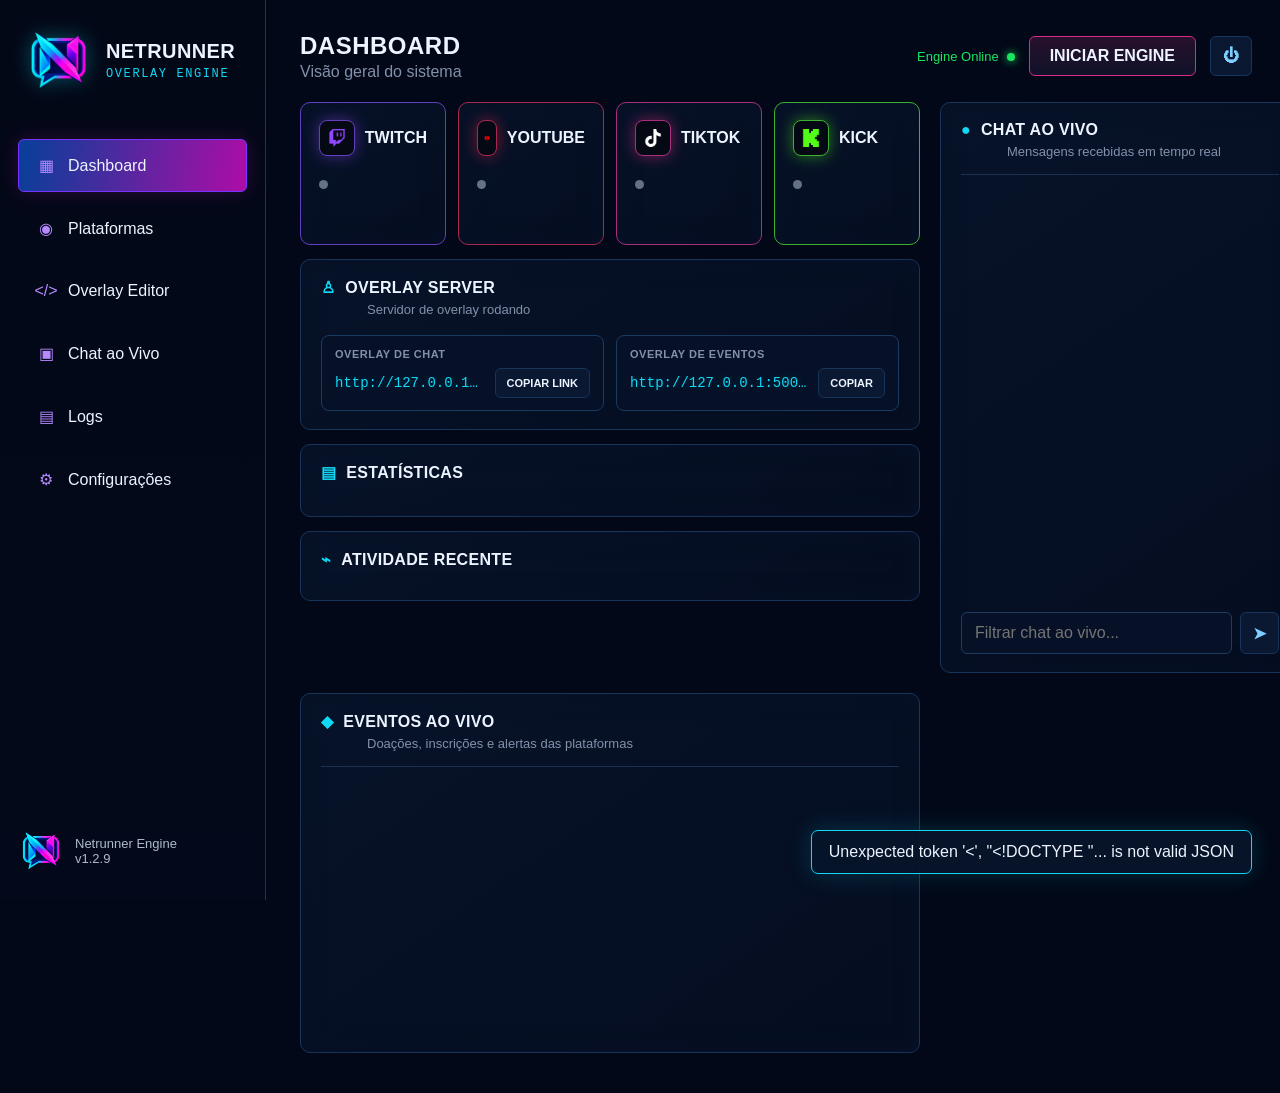
==== commit 51c8efed: "feat: publish v1.2.9 chat and events overlays" ====
--- a/ui/dashboard.html
+++ b/ui/dashboard.html
@@ -59,8 +59,12 @@
     .panel-title { display:flex; align-items:center; gap:10px; font-weight:700; letter-spacing:.3px; }
     .panel-title .glyph { color:var(--cyan); }
     .sub { color:var(--muted); font-size:13px; margin:5px 0 0 46px; }
-    .server-row { display:flex; align-items:center; gap:20px; margin-top:18px; flex-wrap:wrap; }
-    .server-url { color:var(--cyan); font:20px Consolas,monospace; text-shadow:0 0 10px #0adcf244; }
+    .server-links { display:grid; grid-template-columns:repeat(2,minmax(0,1fr)); gap:12px; margin-top:18px; }
+    .server-link { min-width:0; padding:12px 13px; border:1px solid #193b60; border-radius:8px; background:#061127; }
+    .server-link-label { color:var(--muted); font-size:11px; font-weight:700; letter-spacing:.5px; margin-bottom:8px; }
+    .server-row { display:flex; align-items:center; gap:9px; min-width:0; }
+    .server-url { color:var(--cyan); font:14px Consolas,monospace; text-shadow:0 0 10px #0adcf244; overflow:hidden; text-overflow:ellipsis; white-space:nowrap; flex:1; }
+    .server-row .btn { padding:8px 11px; white-space:nowrap; font-size:11px; }
     .stats { display:grid; grid-template-columns:repeat(4,1fr); gap:18px; margin-top:16px; }
     .stat { text-align:center; border:1px solid #142d4d; border-radius:7px; padding:9px 6px; background:#071329; }
     .stat b { display:block; font-size:20px; }
@@ -84,8 +88,12 @@
     input:focus,textarea:focus,select:focus { border-color:var(--cyan); box-shadow:0 0 0 2px #11d8f41c; }
     input { padding:11px 13px; width:100%; }
     .editor-panel { grid-column:1/-1; margin-top:14px; padding:13px 14px 16px; }
+    .editor-section-title { margin:22px 0 8px; color:var(--cyan); font-size:13px; font-weight:700; letter-spacing:.5px; }
     .editor-head { display:flex; align-items:center; justify-content:space-between; margin-bottom:10px; }
-    .editor-actions { display:flex; align-items:center; gap:12px; font-size:12px; color:#aab6ca; }
+    .editor-actions { display:flex; align-items:center; gap:9px; flex-wrap:wrap; justify-content:flex-end; font-size:12px; color:#aab6ca; }
+    .editor-target { display:inline-flex; padding:6px 9px; border:1px solid #24527c; border-radius:6px; color:var(--cyan); background:#071832; font-size:11px; font-weight:700; }
+    .editor-target-select { display:none; }
+    .editor-file { display:none; }
     .switch { position:relative; width:35px; height:19px; background:#183252; border-radius:12px; }
     .switch input { display:none; }
     .switch span { position:absolute; top:2px; left:2px; width:15px; height:15px; border-radius:50%; background:#758399; transition:.2s; }
@@ -114,6 +122,7 @@
     .toast { position:fixed; right:28px; bottom:26px; z-index:20; padding:12px 17px; border:1px solid var(--cyan); border-radius:7px; background:#07152aee; box-shadow:0 0 24px #10cce533; transform:translateY(100px); opacity:0; transition:.2s; }
     .toast.show { transform:none; opacity:1; }
     @media(max-width:1250px) { .cards{grid-template-columns:repeat(2,1fr)} .dashboard-grid{grid-template-columns:1fr 390px} .editor-grid{grid-template-columns:1fr} }
+    @media(max-width:720px) { .server-links{grid-template-columns:1fr} }
     @media(max-width:980px) { .app{grid-template-columns:82px 1fr}.sidebar{width:82px;padding:20px 10px}.brand div,.nav span,.version div{display:none}.brand img{width:55px;height:55px}.nav i{margin:0;width:100%}.main{grid-column:2;padding:22px 18px}.dashboard-grid{grid-template-columns:1fr}.chat-panel{height:470px}.form-grid{grid-template-columns:1fr} }
   </style>
 </head>
@@ -129,7 +138,7 @@
       <button class="nav" data-page="logs"><i>▤</i><span data-i18n="nav.logs">Logs</span></button>
       <button class="nav" data-page="settings"><i>⚙</i><span data-i18n="nav.settings">Configurações</span></button>
     </nav>
-    <div class="version"><img src="/assets/netrunner.png" alt=""><div>Netrunner Engine<br>v1.2.8</div></div>
+    <div class="version"><img src="/assets/netrunner.png" alt=""><div>Netrunner Engine<br>v1.2.9</div></div>
   </aside>
 
   <main class="main">
@@ -144,7 +153,7 @@
           <div class="cards" id="platformCards"></div>
           <div class="panel">
             <div class="panel-title"><span class="glyph">♙</span> <span data-i18n="server.title">OVERLAY SERVER</span></div><p class="sub" data-i18n="server.running">Servidor de overlay rodando</p>
-            <div class="server-row"><span class="server-url">http://127.0.0.1:5000/overlay</span><button class="btn" id="copyLink" data-i18n="server.copy">COPIAR LINK</button></div>
+            <div class="server-links"><div class="server-link"><div class="server-link-label">OVERLAY DE CHAT</div><div class="server-row"><span class="server-url">http://127.0.0.1:5000/overlay</span><button class="btn" id="copyLink" data-i18n="server.copy">COPIAR</button></div></div><div class="server-link"><div class="server-link-label">OVERLAY DE EVENTOS</div><div class="server-row"><span class="server-url">http://127.0.0.1:5000/events</span><button class="btn" id="copyEventLink">COPIAR</button></div></div></div>
           </div>
           <div class="panel"><div class="panel-title"><span class="glyph">▤</span> <span data-i18n="stats.title">ESTATÍSTICAS</span></div><div class="stats" id="stats"></div></div>
           <div class="panel"><div class="panel-title"><span class="glyph">⌁</span> <span data-i18n="activity.title">ATIVIDADE RECENTE</span></div><div class="activity" id="activity"></div></div>
@@ -154,7 +163,7 @@
           <div class="chat-list" id="dashboardChat"></div>
           <div class="filter"><input id="dashboardFilter" data-i18n-placeholder="chat.filter" placeholder="Filtrar chat ao vivo..."><button class="btn btn-icon">➤</button></div>
         </div>
-        <div class="panel editor-panel" id="dashboardEditor"></div>
+        <div class="panel chat-panel" style="height:360px"><div class="chat-head"><div class="panel-title"><span class="glyph">◆</span> <span>EVENTOS AO VIVO</span></div><p class="sub">Doações, inscrições e alertas das plataformas</p></div><div class="chat-list" id="dashboardEvents"></div></div>
       </div>
     </section>
 
@@ -163,8 +172,8 @@
       <div class="form-grid" id="platformFields"></div>
       <div class="section-actions"><button class="btn btn-hot" id="startCapture" data-i18n="capture.startReconnect">INICIAR / RECONECTAR CAPTURA</button><button class="btn" id="stopCapture" data-i18n="capture.stop">ENCERRAR CAPTURA</button></div>
     </section>
-    <section class="page" id="page-editor"><div class="panel editor-panel" id="fullEditor"></div></section>
-    <section class="page" id="page-chat"><div class="panel chat-panel" style="height:720px"><div class="chat-head"><div class="panel-title"><span class="glyph">●</span> <span data-i18n="chat.title">CHAT AO VIVO</span></div><p class="sub" data-i18n="chat.subtitle">Mensagens recebidas em tempo real</p></div><div class="chat-list" id="fullChat"></div><div class="filter"><input id="fullFilter" data-i18n-placeholder="chat.filterMessages" placeholder="Filtrar mensagens..."></div></div></section>
+    <section class="page" id="page-editor"><div class="editor-section-title">EDITOR DE CHAT</div><div class="panel editor-panel" id="fullEditorChat" data-editor-target="chat"></div><div class="editor-section-title">EDITOR DE EVENTOS</div><div class="panel editor-panel" id="fullEditorEvents" data-editor-target="events"></div></section>
+    <section class="page" id="page-chat"><div class="dashboard-grid"><div class="panel chat-panel" style="height:720px"><div class="chat-head"><div class="panel-title"><span class="glyph">●</span> <span data-i18n="chat.title">CHAT AO VIVO</span></div><p class="sub" data-i18n="chat.subtitle">Mensagens recebidas em tempo real</p></div><div class="chat-list" id="fullChat"></div><div class="filter"><input id="fullFilter" data-i18n-placeholder="chat.filterMessages" placeholder="Filtrar mensagens..."></div></div><div class="panel chat-panel" style="height:720px"><div class="chat-head"><div class="panel-title"><span class="glyph">◆</span> EVENTOS E NOTIFICAÇÕES</div><p class="sub">Presentes, seguidores, inscrições e outras atividades</p></div><div class="chat-list" id="fullEvents"></div></div></div></section>
     <section class="page" id="page-logs"><div class="panel logs" id="logs"></div></section>
     <section class="page" id="page-settings"><div class="settings-grid"><div class="panel"><div class="panel-title" data-i18n="settings.languageTitle">IDIOMA</div><p style="color:var(--muted)" data-i18n="settings.languageDescription">Escolha o idioma da interface.</p><div class="setting-row"><label for="languageSelect" data-i18n="settings.language">Idioma da interface</label><select id="languageSelect"><option value="pt">Português</option><option value="en">English</option><option value="es">Español</option><option value="fr">Français</option></select></div></div><div class="panel"><div class="panel-title" data-i18n="settings.title">CONFIGURAÇÕES</div><p><span data-i18n="settings.localServer">Servidor local</span>: <span class="server-url">127.0.0.1:5000</span></p><p style="color:var(--green)" data-i18n="settings.localOnly">Apenas conexões locais são aceitas.</p><p style="color:var(--muted)" data-i18n="settings.noCredentials">Nenhuma credencial de plataforma é armazenada.</p><p style="color:var(--cyan)" data-i18n="settings.overlaySaved">As personalizações do overlay são salvas localmente ao clicar em Aplicar.</p></div><div class="panel"><div class="panel-title" data-i18n="settings.updatesTitle">ATUALIZAÇÕES</div><p style="color:var(--muted)" data-i18n="settings.updatesDescription">Verifique se existe uma versão nova do Netrunner.</p><div class="section-actions"><button class="btn" id="checkUpdate" data-i18n="settings.checkUpdates">VERIFICAR ATUALIZAÇÕES</button><button class="btn btn-hot" id="installUpdate" data-i18n="settings.installUpdate" disabled>INSTALAR ATUALIZAÇÃO</button></div><p id="updateStatus" style="color:var(--cyan)"></p></div></div></section>
   </main>
@@ -172,7 +181,7 @@
 <div class="toast" id="toast"></div>
 
 <template id="editorTemplate">
-  <div class="editor-head"><div><b data-i18n="editor.title">OVERLAY EDITOR</b><div style="color:var(--muted);font-size:12px" data-i18n="editor.subtitle">Edite seu overlay em tempo real</div></div><div class="editor-actions"><span data-i18n="editor.autoPreview">AUTO PREVIEW</span> <label class="switch"><input type="checkbox" checked data-auto><span></span></label><button class="btn" data-reset data-i18n="editor.reset">RESET</button><button class="btn btn-hot" data-apply data-i18n="editor.apply">APLICAR</button></div></div>
+  <div class="editor-head"><div><b data-i18n="editor.title">OVERLAY EDITOR</b><div style="color:var(--muted);font-size:12px" data-i18n="editor.subtitle">Edite seu overlay em tempo real</div><span class="editor-target" data-target-label>EDITANDO: OVERLAY DE CHAT</span></div><div class="editor-actions"><select class="editor-target-select" data-target title="Destino do overlay"><option value="chat">Overlay de chat</option><option value="events">Overlay de eventos</option></select><select data-saved title="Overlays salvos"><option value="">Overlays salvos...</option></select><select data-template title="Modelo base"><option value="">Modelo base...</option><option value="chat">Chat compacto</option><option value="events">Alertas de eventos</option></select><button class="btn" data-import>IMPORTAR</button><button class="btn" data-export>EXPORTAR</button><input class="editor-file" data-file type="file" accept=".json,application/json"><span data-i18n="editor.autoPreview">AUTO PREVIEW</span> <label class="switch"><input type="checkbox" checked data-auto><span></span></label><button class="btn" data-reset data-i18n="editor.reset">RESET</button><button class="btn btn-hot" data-apply data-i18n="editor.apply">APLICAR</button></div></div>
   <div class="editor-grid"><div><div class="tabs"><button class="tab active" data-tab="html">HTML</button><button class="tab" data-tab="css">CSS</button><button class="tab" data-tab="js">JS</button></div><textarea class="active" data-code="html" spellcheck="false"></textarea><textarea data-code="css" spellcheck="false"></textarea><textarea data-code="js" spellcheck="false"></textarea></div><div><div class="preview-label" data-i18n="editor.preview">PREVIEW REAL DO OBS</div><div class="preview-shell"><iframe data-preview data-i18n-title="editor.previewTitle" title="Prévia real do overlay"></iframe><span class="preview-badge">/overlay</span></div></div></div>
 </template>
 
@@ -189,7 +198,7 @@
     'capture.startReconnect':'INICIAR / RECONECTAR CAPTURA','capture.stop':'ENCERRAR CAPTURA','capture.started':'Captura iniciada.','capture.stopped':'Captura encerrada.','capture.alreadyActive':'A captura já está ativa.','capture.alreadyStopping':'A captura já está encerrando.','capture.noChannel':'Informe ao menos um canal.','capture.noneStarted':'Nenhuma nova captura iniciada.',
     'settings.title':'CONFIGURAÇÕES','settings.languageTitle':'IDIOMA','settings.languageDescription':'Escolha o idioma da interface.','settings.language':'Idioma da interface','settings.localServer':'Servidor local','settings.localOnly':'Apenas conexões locais são aceitas.','settings.noCredentials':'Nenhuma credencial de plataforma é armazenada.','settings.overlaySaved':'As personalizações do overlay são salvas localmente ao clicar em Salvar e aplicar.','settings.updatesTitle':'ATUALIZAÇÕES','settings.updatesDescription':'Verifique se existe uma versão nova do Netrunner.','settings.checkUpdates':'VERIFICAR ATUALIZAÇÕES','settings.installUpdate':'INSTALAR ATUALIZAÇÃO',
     'editor.title':'OVERLAY EDITOR','editor.subtitle':'Edite seu overlay em tempo real','editor.autoPreview':'AUTO PREVIEW','editor.reset':'RESET','editor.apply':'SALVAR E APLICAR','editor.preview':'PREVIEW REAL DO OBS','editor.previewTitle':'Prévia real do overlay','editor.activeLoaded':'Personalização salva carregada','editor.defaultLoaded':'Overlay padrão carregado','editor.applied':'Overlay salvo e aplicado no OBS','editor.updated':'Overlay atualizado em tempo real','editor.saveFailed':'Não foi possível salvar a personalização localmente.','editor.tooLarge':'A personalização excede o limite de 1 MB por campo.',
-    'form.youtube':'ID, URL ou @ do canal','form.tiktok':'@ do canal','form.channel':'Nome ou URL do canal','status.disconnected':'Desconectado','status.connected':'Conectado','status.connecting':'Conectando...','status.message':'{count} mensagem','status.messages':'{count} mensagens','activity.started':'Aplicação v1.2.8 iniciada','api.failure':'Falha na operação','api.unavailable':'Dashboard indisponível.'
+    'form.youtube':'ID, URL ou @ do canal','form.tiktok':'@ do canal','form.channel':'Nome ou URL do canal','status.disconnected':'Desconectado','status.connected':'Conectado','status.connecting':'Conectando...','status.message':'{count} mensagem','status.messages':'{count} mensagens','activity.started':'Aplicação v1.2.9 iniciada','api.failure':'Falha na operação','api.unavailable':'Dashboard indisponível.'
   },
   en:{
     'nav.dashboard':'Dashboard','nav.platforms':'Platforms','nav.editor':'Overlay Editor','nav.chat':'Live Chat','nav.logs':'Logs','nav.settings':'Settings',
@@ -201,7 +210,7 @@
     'capture.startReconnect':'START / RECONNECT CAPTURE','capture.stop':'STOP CAPTURE','capture.started':'Capture started.','capture.stopped':'Capture stopped.','capture.alreadyActive':'Capture is already active.','capture.alreadyStopping':'Capture is already stopping.','capture.noChannel':'Enter at least one channel.','capture.noneStarted':'No new capture was started.',
     'settings.title':'SETTINGS','settings.languageTitle':'LANGUAGE','settings.languageDescription':'Choose the interface language.','settings.language':'Interface language','settings.localServer':'Local server','settings.localOnly':'Only local connections are accepted.','settings.noCredentials':'No platform credentials are stored.','settings.overlaySaved':'Overlay customizations are saved locally when you click Save and apply.',
     'editor.title':'OVERLAY EDITOR','editor.subtitle':'Edit your overlay in real time','editor.autoPreview':'AUTO PREVIEW','editor.reset':'RESET','editor.apply':'SAVE AND APPLY','editor.preview':'REAL OBS PREVIEW','editor.previewTitle':'Real overlay preview','editor.activeLoaded':'Saved customization loaded','editor.defaultLoaded':'Default overlay loaded','editor.applied':'Overlay saved and applied to OBS','editor.updated':'Overlay updated in real time','editor.saveFailed':'Could not save the customization locally.','editor.tooLarge':'The customization exceeds the 1 MB limit per field.',
-    'form.youtube':'Live URL or ID','form.tiktok':'Channel @handle','form.channel':'Channel name or URL','status.disconnected':'Disconnected','status.connected':'Connected','status.connecting':'Connecting...','status.message':'{count} message','status.messages':'{count} messages','activity.started':'Netrunner v1.2.8 started','api.failure':'Operation failed','api.unavailable':'Dashboard unavailable.'
+    'form.youtube':'Live URL or ID','form.tiktok':'Channel @handle','form.channel':'Channel name or URL','status.disconnected':'Disconnected','status.connected':'Connected','status.connecting':'Connecting...','status.message':'{count} message','status.messages':'{count} messages','activity.started':'Netrunner v1.2.9 started','api.failure':'Operation failed','api.unavailable':'Dashboard unavailable.'
   },
   es:{
     'nav.dashboard':'Panel','nav.platforms':'Plataformas','nav.editor':'Editor de Overlay','nav.chat':'Chat en Vivo','nav.logs':'Registros','nav.settings':'Configuración',
@@ -213,7 +222,7 @@
     'capture.startReconnect':'INICIAR / RECONECTAR CAPTURA','capture.stop':'DETENER CAPTURA','capture.started':'Captura iniciada.','capture.stopped':'Captura detenida.','capture.alreadyActive':'La captura ya está activa.','capture.alreadyStopping':'La captura ya se está deteniendo.','capture.noChannel':'Introduce al menos un canal.','capture.noneStarted':'No se inició ninguna captura nueva.',
     'settings.title':'CONFIGURACIÓN','settings.languageTitle':'IDIOMA','settings.languageDescription':'Elige el idioma de la interfaz.','settings.language':'Idioma de la interfaz','settings.localServer':'Servidor local','settings.localOnly':'Solo se aceptan conexiones locales.','settings.noCredentials':'No se almacenan credenciales de plataformas.','settings.overlaySaved':'Las personalizaciones del overlay se guardan localmente al pulsar Guardar y aplicar.',
     'editor.title':'EDITOR DE OVERLAY','editor.subtitle':'Edita tu overlay en tiempo real','editor.autoPreview':'VISTA AUTOMÁTICA','editor.reset':'RESTABLECER','editor.apply':'GUARDAR Y APLICAR','editor.preview':'VISTA REAL DE OBS','editor.previewTitle':'Vista real del overlay','editor.activeLoaded':'Personalización guardada cargada','editor.defaultLoaded':'Overlay predeterminado cargado','editor.applied':'Overlay guardado y aplicado en OBS','editor.updated':'Overlay actualizado en tiempo real','editor.saveFailed':'No se pudo guardar la personalización localmente.','editor.tooLarge':'La personalización supera el límite de 1 MB por campo.',
-    'form.youtube':'URL o ID del directo','form.tiktok':'@ del canal','form.channel':'Nombre o URL del canal','status.disconnected':'Desconectado','status.connected':'Conectado','status.connecting':'Conectando...','status.message':'{count} mensaje','status.messages':'{count} mensajes','activity.started':'Netrunner v1.2.8 iniciado','api.failure':'Error en la operación','api.unavailable':'Panel no disponible.'
+    'form.youtube':'URL o ID del directo','form.tiktok':'@ del canal','form.channel':'Nombre o URL del canal','status.disconnected':'Desconectado','status.connected':'Conectado','status.connecting':'Conectando...','status.message':'{count} mensaje','status.messages':'{count} mensajes','activity.started':'Netrunner v1.2.9 iniciado','api.failure':'Error en la operación','api.unavailable':'Panel no disponible.'
   },
   fr:{
     'nav.dashboard':'Tableau de bord','nav.platforms':'Plateformes','nav.editor':'Éditeur d’Overlay','nav.chat':'Chat en Direct','nav.logs':'Journaux','nav.settings':'Paramètres',
@@ -225,7 +234,7 @@
     'capture.startReconnect':'DÉMARRER / RECONNECTER','capture.stop':'ARRÊTER LA CAPTURE','capture.started':'Capture démarrée.','capture.stopped':'Capture arrêtée.','capture.alreadyActive':'La capture est déjà active.','capture.alreadyStopping':'La capture est déjà en cours d’arrêt.','capture.noChannel':'Indiquez au moins une chaîne.','capture.noneStarted':'Aucune nouvelle capture démarrée.',
     'settings.title':'PARAMÈTRES','settings.languageTitle':'LANGUE','settings.languageDescription':'Choisissez la langue de l’interface.','settings.language':'Langue de l’interface','settings.localServer':'Serveur local','settings.localOnly':'Seules les connexions locales sont acceptées.','settings.noCredentials':'Aucun identifiant de plateforme n’est stocké.','settings.overlaySaved':'Les personnalisations sont enregistrées localement en cliquant sur Enregistrer et appliquer.',
     'editor.title':'ÉDITEUR D’OVERLAY','editor.subtitle':'Modifiez votre overlay en temps réel','editor.autoPreview':'APERÇU AUTOMATIQUE','editor.reset':'RÉINITIALISER','editor.apply':'ENREGISTRER ET APPLIQUER','editor.preview':'APERÇU RÉEL OBS','editor.previewTitle':'Aperçu réel de l’overlay','editor.activeLoaded':'Personnalisation enregistrée chargée','editor.defaultLoaded':'Overlay par défaut chargé','editor.applied':'Overlay enregistré et appliqué dans OBS','editor.updated':'Overlay mis à jour en temps réel','editor.saveFailed':'Impossible d’enregistrer la personnalisation localement.','editor.tooLarge':'La personnalisation dépasse la limite de 1 Mo par champ.',
-    'form.youtube':'URL ou ID du direct','form.tiktok':'@ de la chaîne','form.channel':'Nom ou URL de la chaîne','status.disconnected':'Déconnecté','status.connected':'Connecté','status.connecting':'Connexion...','status.message':'{count} message','status.messages':'{count} messages','activity.started':'Netrunner v1.2.8 démarré','api.failure':'Échec de l’opération','api.unavailable':'Tableau de bord indisponible.'
+    'form.youtube':'URL ou ID du direct','form.tiktok':'@ de la chaîne','form.channel':'Nom ou URL de la chaîne','status.disconnected':'Déconnecté','status.connected':'Connecté','status.connecting':'Connexion...','status.message':'{count} message','status.messages':'{count} messages','activity.started':'Netrunner v1.2.9 démarré','api.failure':'Échec de l’opération','api.unavailable':'Tableau de bord indisponible.'
   }
 };
 translations.pt['page.platforms.savedHint']='Os canais são salvos automaticamente neste computador.';
@@ -236,15 +245,15 @@
 translations.es['form.youtube']='ID, URL o @ del canal';
 translations.fr['page.platforms.savedHint']='Les chaînes sont enregistrées automatiquement sur cet ordinateur.';
 translations.fr['form.youtube']='ID, URL ou @ de la chaîne';
-translations.en['activity.started']='Netrunner v1.2.8 started';
-translations.es['activity.started']='Netrunner v1.2.8 iniciado';
-translations.fr['activity.started']='Netrunner v1.2.8 démarré';
+translations.en['activity.started']='Netrunner v1.2.9 started';
+translations.es['activity.started']='Netrunner v1.2.9 iniciado';
+translations.fr['activity.started']='Netrunner v1.2.9 démarré';
 const pageMeta={dashboard:['page.dashboard.title','page.dashboard.subtitle'],platforms:['page.platforms.title','page.platforms.subtitle'],editor:['page.editor.title','page.editor.subtitle'],chat:['page.chat.title','page.chat.subtitle'],logs:['page.logs.title','page.logs.subtitle'],settings:['page.settings.title','page.settings.subtitle']};
 const backendKeys={'Aplicação v1.2.0 iniciada':'activity.started','Captura iniciada':'capture.started','Captura iniciada.':'capture.started','Captura encerrada':'capture.stopped','Captura encerrada.':'capture.stopped','A captura já está ativa.':'capture.alreadyActive','A captura já está encerrando.':'capture.alreadyStopping','Informe ao menos um canal.':'capture.noChannel','Nenhuma nova captura iniciada.':'capture.noneStarted','Overlay atualizado em tempo real':'editor.updated','Overlay aplicado no OBS.':'editor.applied','Overlay salvo e aplicado no OBS.':'editor.applied','Não foi possível salvar a personalização localmente.':'editor.saveFailed','A personalização excede o limite de 1 MB por campo.':'editor.tooLarge','Dashboard indisponível.':'api.unavailable'};
-backendKeys['Aplicação v1.2.8 iniciada']='activity.started';
+backendKeys['Aplicação v1.2.9 iniciada']='activity.started';
 let currentLanguage=localStorage.getItem('netrunner.language')||'pt';
 if(!translations[currentLanguage])currentLanguage='pt';
-let currentPage='dashboard',latestState=null,overlaySource={html:'',css:'',js:''},toastTimer;
+let currentPage='dashboard',latestState=null,overlaySource={html:'',css:'',js:''},toastTimer,editorTarget='chat';
 const $=s=>document.querySelector(s), $$=s=>[...document.querySelectorAll(s)];
 function t(key,values={}){let value=(translations[currentLanguage]&&translations[currentLanguage][key])||translations.pt[key]||key;Object.entries(values).forEach(([name,replacement])=>value=value.replace(`{${name}}`,replacement));return value}
 function localizeBackend(value){const key=backendKeys[value];return key?t(key):value}
@@ -257,19 +266,26 @@
   $('#platformCards').innerHTML=Object.entries(platforms).map(([id,p])=>`<div class="platform-card" id="card-${id}" style="--accent:${p.color}"><div class="name">${logo(id)} ${p.name}</div><div class="status"><span class="dot"></span><span data-status></span></div><div class="count" data-count></div></div>`).join('');
   $('#platformFields').innerHTML=Object.entries(platforms).map(([id,p])=>`<div class="panel form-card" style="--accent:${p.color}"><label for="channel-${id}">${logo(id)} ${p.name}</label><input id="channel-${id}"></div>`).join('');
   Object.keys(platforms).forEach(id=>$(`#channel-${id}`).addEventListener('change',()=>saveChannels(true)));
-  mountEditor($('#dashboardEditor')); mountEditor($('#fullEditor'));
+  mountEditor($('#fullEditorChat'), 'chat'); mountEditor($('#fullEditorEvents'), 'events');
 }
-function mountEditor(host){host.appendChild($('#editorTemplate').content.cloneNode(true));host.querySelectorAll('.tab').forEach(btn=>btn.onclick=()=>{host.querySelectorAll('.tab').forEach(x=>x.classList.toggle('active',x===btn));host.querySelectorAll('textarea').forEach(x=>x.classList.toggle('active',x.dataset.code===btn.dataset.tab))});host.querySelectorAll('textarea').forEach(el=>el.addEventListener('input',()=>{syncEditors(host);if(host.querySelector('[data-auto]').checked)debouncedPreview(host)}));host.querySelector('[data-apply]').onclick=()=>applyOverlay(host);host.querySelector('[data-reset]').onclick=loadOverlay;host.querySelector('[data-auto]').onchange=()=>renderPreview(host);}
-function syncEditors(sourceHost){const values=readEditor(sourceHost);$$('[data-code]').forEach(el=>{if(!sourceHost.contains(el))el.value=values[el.dataset.code]})}
+function mountEditor(host, fixedTarget){if(!host)return;host.appendChild($('#editorTemplate').content.cloneNode(true));host.querySelector('[data-target]').value=fixedTarget;host.querySelector('[data-target]').disabled=true;host.querySelector('[data-target-label]').textContent=fixedTarget==='events'?'EDITANDO: OVERLAY DE EVENTOS':'EDITANDO: OVERLAY DE CHAT';host.querySelectorAll('.tab').forEach(btn=>btn.onclick=()=>{host.querySelectorAll('.tab').forEach(x=>x.classList.toggle('active',x===btn));host.querySelectorAll('textarea').forEach(x=>x.classList.toggle('active',x.dataset.code===btn.dataset.tab))});host.querySelectorAll('textarea').forEach(el=>el.addEventListener('input',()=>{syncEditors(host);if(host.querySelector('[data-auto]').checked)debouncedPreview(host)}));host.querySelector('[data-apply]').onclick=()=>applyOverlay(host);host.querySelector('[data-reset]').onclick=()=>loadOverlay();host.querySelector('[data-auto]').onchange=()=>renderPreview(host);host.querySelector('[data-saved]').onchange=()=>loadSavedOverlay(host);host.querySelector('[data-template]').onchange=async()=>{const id=host.querySelector('[data-template]').value;if(!id)return;const templates=await api('/api/v1/templates');const source=templates[id];if(source){['html','css','js'].forEach(k=>host.querySelector(`[data-code="${k}"]`).value=source[k]||'');syncEditors(host);renderPreview(host)}};host.querySelector('[data-import]').onclick=()=>host.querySelector('[data-file]').click();host.querySelector('[data-file]').onchange=()=>importOverlay(host);host.querySelector('[data-export]').onclick=()=>exportOverlay(host);loadSavedList(host);}
+function syncEditors(sourceHost){const values=readEditor(sourceHost);const target=sourceHost.querySelector('[data-target]')?.value||'chat';$$('.editor-panel').forEach(host=>{if(host===sourceHost)return;const otherTarget=host.querySelector('[data-target]')?.value||'chat';if(otherTarget!==target)return;Object.entries(values).forEach(([key,value])=>{const el=host.querySelector(`[data-code="${key}"]`);if(el)el.value=value})})}
 function readEditor(host){return Object.fromEntries(['html','css','js'].map(k=>[k,host.querySelector(`[data-code="${k}"]`).value]))}
 function compose(source){return `<!doctype html><html><head><meta charset="utf-8"><base href="http://127.0.0.1:5000/"><style>${source.css}\nhtml,body{background-color:#061126!important;background-image:linear-gradient(45deg,#08182f 25%,transparent 25%),linear-gradient(-45deg,#08182f 25%,transparent 25%),linear-gradient(45deg,transparent 75%,#08182f 75%),linear-gradient(-45deg,transparent 75%,#08182f 75%)!important;background-size:20px 20px!important;background-position:0 0,0 10px,10px -10px,-10px 0!important}</style></head><body>${source.html}<script>${source.js}<\/script></body></html>`}
-function renderPreview(host,active=false){const frame=host.querySelector('[data-preview]');if(active){frame.removeAttribute('srcdoc');frame.src='/overlay?preview='+Date.now()}else{frame.srcdoc=compose(readEditor(host))}}
+function renderPreview(host,active=false){const frame=host.querySelector('[data-preview]');const target=host.querySelector('[data-target]')?.value||editorTarget;const badge=host.querySelector('.preview-badge');if(badge)badge.textContent=target==='events'?'/events':'/overlay';if(active){frame.removeAttribute('srcdoc');frame.src=(target==='events'?'/events':'/overlay')+'?preview='+Date.now()}else{frame.srcdoc=compose(readEditor(host))}}
 let previewTimer;function debouncedPreview(host){clearTimeout(previewTimer);previewTimer=setTimeout(()=>{$$('.editor-panel').forEach(panel=>renderPreview(panel))},220)}
-async function loadOverlay(){try{overlaySource=await api('/api/overlay');$$('[data-code]').forEach(el=>el.value=overlaySource[el.dataset.code]);$$('.editor-panel').forEach(host=>renderPreview(host,true));toast(t(overlaySource.saved?'editor.activeLoaded':'editor.defaultLoaded'))}catch(e){toast(e.message)}}
-async function applyOverlay(host){try{const source=readEditor(host);await api('/api/overlay',{method:'POST',body:JSON.stringify(source)});overlaySource=source;syncEditors(host);$$('.editor-panel').forEach(panel=>renderPreview(panel,true));toast(t('editor.applied'))}catch(e){toast(e.message)}}
-function renderMessages(target,messages,query=''){const filtered=messages.filter(m=>!query||`${m.user} ${m.message}`.toLowerCase().includes(query.toLowerCase()));target.innerHTML=filtered.length?filtered.slice(-30).reverse().map(m=>`<article class="message"><div class="message-head">${logo(m.platform)}<strong>${escapeHtml(m.user)}</strong><time>${m.timestamp}</time></div><p>${escapeHtml(m.message)}</p></article>`).join(''):`<div class="empty">${t('chat.waiting')}</div>`}
+function syncTargetSelectors(){$$('.editor-panel').forEach(host=>{const target=host.querySelector('[data-target]')?.value||'chat';const label=host.querySelector('[data-target-label]');if(label)label.textContent=target==='events'?'EDITANDO: OVERLAY DE EVENTOS':'EDITANDO: OVERLAY DE CHAT'})}
+async function loadOverlay(){try{overlaySource=await api('/api/overlay');$$('.editor-panel').forEach(host=>{const target=host.querySelector('[data-target]')?.value||'chat';const source=target==='events'?(overlaySource.events||overlaySource):overlaySource;['html','css','js'].forEach(k=>{const el=host.querySelector(`[data-code="${k}"]`);if(el)el.value=source[k]||''});renderPreview(host,true);loadSavedList(host)});toast(t(overlaySource.saved?'editor.activeLoaded':'editor.defaultLoaded'))}catch(e){toast(e.message)}}
+async function applyOverlay(host){try{const source=readEditor(host);source.target=host.querySelector('[data-target]').value;editorTarget=source.target;await api('/api/overlay',{method:'POST',body:JSON.stringify(source)});overlaySource=await api('/api/overlay');syncTargetSelectors();syncEditors(host);$$('.editor-panel').forEach(panel=>renderPreview(panel,true));toast(t('editor.applied'))}catch(e){toast(e.message)}}
+async function loadSavedList(host){try{const target=host.querySelector('[data-target]').value;const result=await api('/api/overlays?target='+target);const select=host.querySelector('[data-saved]');select.innerHTML='<option value="">Overlays salvos...</option>'+result.items.filter(x=>x!=='ativo').map(x=>`<option>${escapeHtml(x)}</option>`).join('')}catch(_){} }
+async function loadSavedOverlay(host){const name=host.querySelector('[data-saved]').value;if(!name)return;try{const source=await api('/api/overlays/load',{method:'POST',body:JSON.stringify({target:host.querySelector('[data-target]').value,name})});['html','css','js'].forEach(k=>host.querySelector(`[data-code="${k}"]`).value=source[k]||'');syncEditors(host);renderPreview(host);toast('Overlay salvo carregado')}catch(e){toast(e.message)}}
+async function exportOverlay(host){const source=readEditor(host);source.target=host.querySelector('[data-target]').value;const content=JSON.stringify({version:1,name:source.target==='events'?'Netrunner Eventos':'Netrunner Chat',...source},null,2);if(window.pywebview){const result=await window.pywebview.api.export_overlay_file(content,`netrunner-overlay-${source.target}.json`);if(result.ok)toast(result.message);else if(result.message)toast(result.message)}else{const blob=new Blob([content],{type:'application/json'});const url=URL.createObjectURL(blob),a=document.createElement('a');a.href=url;a.download=`netrunner-overlay-${source.target}.json`;a.click();URL.revokeObjectURL(url);toast('Overlay exportado')}}
+async function importOverlay(host){if(window.pywebview){const result=await window.pywebview.api.import_overlay_file();if(result.ok)return applyImportedOverlay(host,result.content);if(result.message)toast(result.message);return}const file=host.querySelector('[data-file]').files[0];if(!file)return;const reader=new FileReader();reader.onload=()=>applyImportedOverlay(host,reader.result);reader.readAsText(file);host.querySelector('[data-file]').value=''}
+function applyImportedOverlay(host,content){try{const source=JSON.parse(content);if(!source||typeof source.html!=='string'||typeof source.css!=='string'||typeof source.js!=='string')throw Error('Formato inválido');['html','css','js'].forEach(k=>host.querySelector(`[data-code="${k}"]`).value=source[k]);syncEditors(host);renderPreview(host);toast('Overlay importado')}catch(_){toast('Arquivo de overlay inválido')}}
+function renderMessages(target,messages,query=''){const filtered=messages.filter(m=>!query||`${m.user} ${m.message}`.toLowerCase().includes(query.toLowerCase()));target.innerHTML=filtered.length?filtered.slice(-30).reverse().map(m=>`<article class="message"><div class="message-head">${logo(m.platform)}<strong>${escapeHtml(m.displayName||m.user)}</strong><time>${m.time||m.timestamp||''}</time></div><p>${escapeHtml(m.message)}</p></article>`).join(''):`<div class="empty">${t('chat.waiting')}</div>`}
 function escapeHtml(value){const el=document.createElement('span');el.textContent=value;return el.innerHTML}
-function renderState(state){latestState=state;Object.entries(state.platforms).forEach(([id,data])=>{const card=$(`#card-${id}`);card.classList.toggle('connected',data.connected);card.querySelector('[data-status]').textContent=statusText(data.status);card.querySelector('[data-count]').textContent=messageCount(data.count);const field=$(`#channel-${id}`);if(field&&!field.matches(':focus')&&!field.value)field.value=data.channel||''});$('#engineBtn').textContent=state.capturing?t('engine.stop'):t('engine.start');const s=state.stats;$('#stats').innerHTML=[[s.messages,t('stats.messages')],[s.platforms,t('stats.platforms')],[s.session,t('stats.session')],[s.resources,t('stats.resources')]].map(x=>`<div class="stat"><b>${x[0]}</b><span>${x[1]}</span></div>`).join('');$('#activity').innerHTML=state.activity.map(x=>`<div class="activity-row"><time>${x.time}</time><i>•</i><span>${escapeHtml(localizeBackend(x.text))}</span></div>`).join('');renderMessages($('#dashboardChat'),state.messages,$('#dashboardFilter').value);renderMessages($('#fullChat'),state.messages,$('#fullFilter').value);$('#logs').innerHTML=state.logs.map(x=>`<div><span style="color:var(--muted)">${x.time}</span> ${escapeHtml(localizeBackend(x.text))}</div>`).join('')}
+function renderEvents(target,events){if(!target)return;target.innerHTML=events&&events.length?events.slice(-20).reverse().map(e=>`<article class="message"><div class="message-head">${logo(e.platform)}<strong>${escapeHtml(e.title||e.type||'Evento')}</strong><time>${e.time||''}</time></div><p>${escapeHtml(e.message||e.data?.message||e.data?.text||'')}</p></article>`).join(''):`<div class="empty">Aguardando eventos...</div>`}
+function renderState(state){latestState=state;Object.entries(state.platforms).forEach(([id,data])=>{const card=$(`#card-${id}`);card.classList.toggle('connected',data.connected);card.querySelector('[data-status]').textContent=statusText(data.status);card.querySelector('[data-count]').textContent=messageCount(data.count);const field=$(`#channel-${id}`);if(field&&!field.matches(':focus')&&!field.value)field.value=data.channel||''});$('#engineBtn').textContent=state.capturing?t('engine.stop'):t('engine.start');const s=state.stats;$('#stats').innerHTML=[[s.messages,t('stats.messages')],[s.platforms,t('stats.platforms')],[s.session,t('stats.session')],[s.resources,t('stats.resources')]].map(x=>`<div class="stat"><b>${x[0]}</b><span>${x[1]}</span></div>`).join('');$('#activity').innerHTML=state.activity.map(x=>`<div class="activity-row"><time>${x.time}</time><i>•</i><span>${escapeHtml(localizeBackend(x.text))}</span></div>`).join('');renderMessages($('#dashboardChat'),state.messages,$('#dashboardFilter').value);renderMessages($('#fullChat'),state.messages,$('#fullFilter').value);renderEvents($('#dashboardEvents'),state.events||[]);renderEvents($('#fullEvents'),state.events||[]);$('#logs').innerHTML=state.logs.map(x=>`<div><span style="color:var(--muted)">${x.time}</span> ${escapeHtml(localizeBackend(x.text))}</div>`).join('')}
 async function refresh(){try{renderState(await api('/api/state'))}catch(e){console.error(e)}}
 function channelValues(){return Object.fromEntries(Object.keys(platforms).map(id=>[id,$(`#channel-${id}`).value]))}
 async function saveChannels(silent=false){try{const result=await api('/api/channels',{method:'POST',body:JSON.stringify({channels:channelValues()})});if(!silent)toast(localizeBackend(result.message))}catch(e){if(!silent)toast(e.message);else console.error(e)}}
@@ -284,6 +300,7 @@
 $('#languageSelect').onchange=event=>applyLanguage(event.target.value);
 $('#checkUpdate').onclick=()=>checkUpdates();$('#installUpdate').onclick=async()=>{if(!pendingUpdate||!window.pywebview)return;const result=await window.pywebview.api.install_update();$('#updateStatus').textContent=result.message;$('#installUpdate').disabled=true};
 $('#copyLink').onclick=async()=>{const link='http://127.0.0.1:5000/overlay';try{await navigator.clipboard.writeText(link);toast(t('server.copied'))}catch{toast(t('server.copyFailed'))}};
+$('#copyEventLink').onclick=async()=>{try{await navigator.clipboard.writeText('http://127.0.0.1:5000/events');toast('Link de eventos copiado')}catch{toast('Não foi possível copiar o link')}};
 $('#closeBtn').onclick=async()=>{if(window.pywebview)await window.pywebview.api.close_app();else window.close()};
 initStatic();applyLanguage(currentLanguage);loadOverlay();refresh();setInterval(refresh,1000);
 </script>
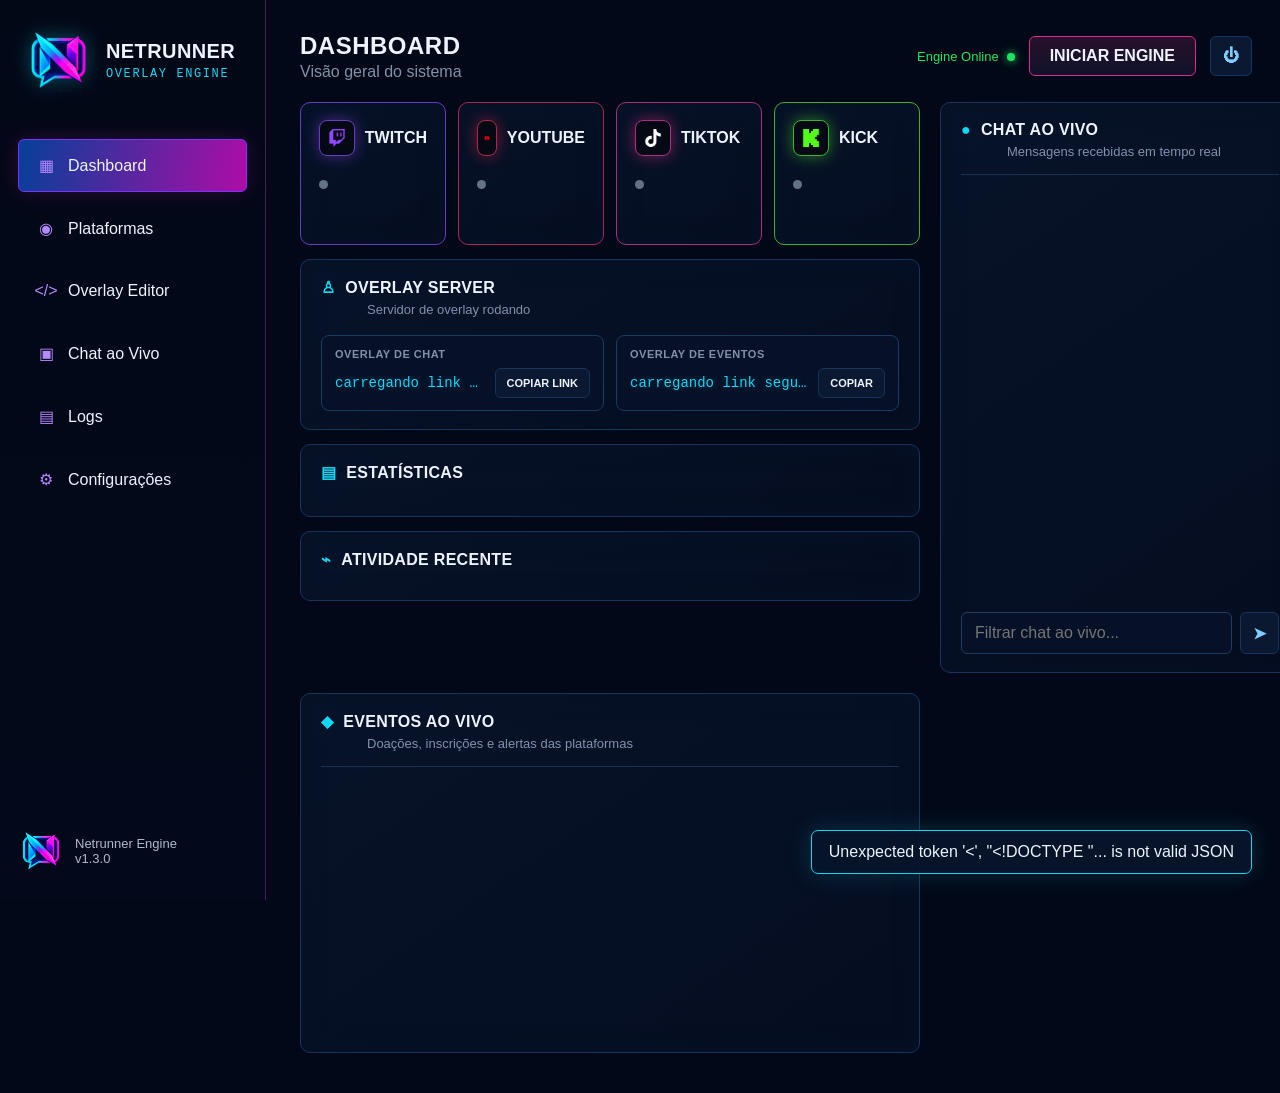
==== commit 11342698: "feat: publish v1.3.0 diagnostics and release prep" ====
--- a/ui/dashboard.html
+++ b/ui/dashboard.html
@@ -93,7 +93,10 @@
     .editor-actions { display:flex; align-items:center; gap:9px; flex-wrap:wrap; justify-content:flex-end; font-size:12px; color:#aab6ca; }
     .editor-target { display:inline-flex; padding:6px 9px; border:1px solid #24527c; border-radius:6px; color:var(--cyan); background:#071832; font-size:11px; font-weight:700; }
     .editor-target-select { display:none; }
-    .editor-file { display:none; }
+    .editor-file, .asset-file { display:none; }
+    .editor-status { min-height:18px; margin:8px 0 0; color:var(--muted); font-size:11px; }
+    .editor-status.ok { color:var(--green); }
+    .editor-status.error { color:#ff7f96; }
     .switch { position:relative; width:35px; height:19px; background:#183252; border-radius:12px; }
     .switch input { display:none; }
     .switch span { position:absolute; top:2px; left:2px; width:15px; height:15px; border-radius:50%; background:#758399; transition:.2s; }
@@ -118,6 +121,19 @@
     .setting-row label { font-weight:700; }
     .setting-row select { width:100%; padding:11px 13px; }
     .section-actions { display:flex; gap:12px; margin-top:18px; }
+    .health-grid { display:grid; grid-template-columns:repeat(4,minmax(0,1fr)); gap:10px; margin-top:16px; }
+    .health-item { padding:12px; border:1px solid #193b60; border-radius:8px; background:#061127; min-width:0; }
+    .health-item span { display:block; color:var(--muted); font-size:11px; margin-bottom:5px; }
+    .health-item strong { display:block; overflow:hidden; text-overflow:ellipsis; white-space:nowrap; }
+    .health-ok { color:var(--green); }
+    .health-warn { color:#ffc56b; }
+    .health-error { color:#ff7f96; }
+    .diagnostic-controls { display:flex; align-items:center; gap:10px; flex-wrap:wrap; margin-top:16px; }
+    .diagnostic-duration { display:flex; align-items:center; gap:8px; color:var(--muted); font-size:12px; }
+    .diagnostic-duration input { width:86px; padding:9px 10px; }
+    .diagnostic-status { min-height:20px; margin-top:14px; color:var(--cyan); font-size:12px; }
+    .source-checks { display:grid; gap:5px; margin-top:10px; font:12px/1.5 Consolas,monospace; }
+    @media(max-width:720px) { .health-grid{grid-template-columns:repeat(2,1fr)} .setting-row{grid-template-columns:1fr;gap:8px} }
     .logs { height:640px; overflow:auto; font:13px/1.7 Consolas,monospace; }
     .toast { position:fixed; right:28px; bottom:26px; z-index:20; padding:12px 17px; border:1px solid var(--cyan); border-radius:7px; background:#07152aee; box-shadow:0 0 24px #10cce533; transform:translateY(100px); opacity:0; transition:.2s; }
     .toast.show { transform:none; opacity:1; }
@@ -138,7 +154,7 @@
       <button class="nav" data-page="logs"><i>▤</i><span data-i18n="nav.logs">Logs</span></button>
       <button class="nav" data-page="settings"><i>⚙</i><span data-i18n="nav.settings">Configurações</span></button>
     </nav>
-    <div class="version"><img src="/assets/netrunner.png" alt=""><div>Netrunner Engine<br>v1.2.9</div></div>
+    <div class="version"><img src="/assets/netrunner.png" alt=""><div>Netrunner Engine<br>v1.3.0</div></div>
   </aside>
 
   <main class="main">
@@ -153,7 +169,7 @@
           <div class="cards" id="platformCards"></div>
           <div class="panel">
             <div class="panel-title"><span class="glyph">♙</span> <span data-i18n="server.title">OVERLAY SERVER</span></div><p class="sub" data-i18n="server.running">Servidor de overlay rodando</p>
-            <div class="server-links"><div class="server-link"><div class="server-link-label">OVERLAY DE CHAT</div><div class="server-row"><span class="server-url">http://127.0.0.1:5000/overlay</span><button class="btn" id="copyLink" data-i18n="server.copy">COPIAR</button></div></div><div class="server-link"><div class="server-link-label">OVERLAY DE EVENTOS</div><div class="server-row"><span class="server-url">http://127.0.0.1:5000/events</span><button class="btn" id="copyEventLink">COPIAR</button></div></div></div>
+            <div class="server-links"><div class="server-link"><div class="server-link-label">OVERLAY DE CHAT</div><div class="server-row"><span class="server-url" id="chatOverlayUrl">carregando link seguro...</span><button class="btn" id="copyLink" data-i18n="server.copy">COPIAR</button></div></div><div class="server-link"><div class="server-link-label">OVERLAY DE EVENTOS</div><div class="server-row"><span class="server-url" id="eventOverlayUrl">carregando link seguro...</span><button class="btn" id="copyEventLink">COPIAR</button></div></div></div>
           </div>
           <div class="panel"><div class="panel-title"><span class="glyph">▤</span> <span data-i18n="stats.title">ESTATÍSTICAS</span></div><div class="stats" id="stats"></div></div>
           <div class="panel"><div class="panel-title"><span class="glyph">⌁</span> <span data-i18n="activity.title">ATIVIDADE RECENTE</span></div><div class="activity" id="activity"></div></div>
@@ -175,13 +191,13 @@
     <section class="page" id="page-editor"><div class="editor-section-title">EDITOR DE CHAT</div><div class="panel editor-panel" id="fullEditorChat" data-editor-target="chat"></div><div class="editor-section-title">EDITOR DE EVENTOS</div><div class="panel editor-panel" id="fullEditorEvents" data-editor-target="events"></div></section>
     <section class="page" id="page-chat"><div class="dashboard-grid"><div class="panel chat-panel" style="height:720px"><div class="chat-head"><div class="panel-title"><span class="glyph">●</span> <span data-i18n="chat.title">CHAT AO VIVO</span></div><p class="sub" data-i18n="chat.subtitle">Mensagens recebidas em tempo real</p></div><div class="chat-list" id="fullChat"></div><div class="filter"><input id="fullFilter" data-i18n-placeholder="chat.filterMessages" placeholder="Filtrar mensagens..."></div></div><div class="panel chat-panel" style="height:720px"><div class="chat-head"><div class="panel-title"><span class="glyph">◆</span> EVENTOS E NOTIFICAÇÕES</div><p class="sub">Presentes, seguidores, inscrições e outras atividades</p></div><div class="chat-list" id="fullEvents"></div></div></div></section>
     <section class="page" id="page-logs"><div class="panel logs" id="logs"></div></section>
-    <section class="page" id="page-settings"><div class="settings-grid"><div class="panel"><div class="panel-title" data-i18n="settings.languageTitle">IDIOMA</div><p style="color:var(--muted)" data-i18n="settings.languageDescription">Escolha o idioma da interface.</p><div class="setting-row"><label for="languageSelect" data-i18n="settings.language">Idioma da interface</label><select id="languageSelect"><option value="pt">Português</option><option value="en">English</option><option value="es">Español</option><option value="fr">Français</option></select></div></div><div class="panel"><div class="panel-title" data-i18n="settings.title">CONFIGURAÇÕES</div><p><span data-i18n="settings.localServer">Servidor local</span>: <span class="server-url">127.0.0.1:5000</span></p><p style="color:var(--green)" data-i18n="settings.localOnly">Apenas conexões locais são aceitas.</p><p style="color:var(--muted)" data-i18n="settings.noCredentials">Nenhuma credencial de plataforma é armazenada.</p><p style="color:var(--cyan)" data-i18n="settings.overlaySaved">As personalizações do overlay são salvas localmente ao clicar em Aplicar.</p></div><div class="panel"><div class="panel-title" data-i18n="settings.updatesTitle">ATUALIZAÇÕES</div><p style="color:var(--muted)" data-i18n="settings.updatesDescription">Verifique se existe uma versão nova do Netrunner.</p><div class="section-actions"><button class="btn" id="checkUpdate" data-i18n="settings.checkUpdates">VERIFICAR ATUALIZAÇÕES</button><button class="btn btn-hot" id="installUpdate" data-i18n="settings.installUpdate" disabled>INSTALAR ATUALIZAÇÃO</button></div><p id="updateStatus" style="color:var(--cyan)"></p></div></div></section>
+    <section class="page" id="page-settings"><div class="settings-grid"><div class="panel"><div class="panel-title" data-i18n="settings.languageTitle">IDIOMA</div><p style="color:var(--muted)" data-i18n="settings.languageDescription">Escolha o idioma da interface.</p><div class="setting-row"><label for="languageSelect" data-i18n="settings.language">Idioma da interface</label><select id="languageSelect"><option value="pt">Português</option><option value="en">English</option><option value="es">Español</option><option value="fr">Français</option></select></div></div><div class="panel"><div class="panel-title">SEGURANÇA DOS OVERLAYS</div><p style="color:var(--muted)">Cada link do OBS usa um token independente. Rotacionar invalida o link anterior; revogar bloqueia o overlay até gerar um novo.</p><div id="securityTokens"></div></div><div class="panel"><div class="panel-title" data-i18n="settings.healthTitle">SAÚDE DO SISTEMA</div><p style="color:var(--muted)" data-i18n="settings.healthDescription">Confira HTTP, WebSocket, fila de captura e os Browser Sources antes de entrar ao vivo.</p><div class="health-grid" id="healthSummary"></div><div class="diagnostic-controls"><button class="btn" id="checkBrowserSources" data-i18n="settings.checkSources">VALIDAR BROWSER SOURCES</button><label class="diagnostic-duration"><span data-i18n="settings.duration">Duração</span><input id="diagnosticDuration" type="number" min="5" max="3600" step="5" value="60"><span data-i18n="settings.seconds">segundos</span></label><button class="btn btn-hot" id="startDiagnostic" data-i18n="settings.resilienceTest">TESTAR RESILIÊNCIA</button></div><div class="diagnostic-status" id="diagnosticStatus"></div><div class="source-checks" id="browserSourceStatus"></div></div><div class="panel"><div class="panel-title" data-i18n="settings.title">CONFIGURAÇÕES</div><p><span data-i18n="settings.localServer">Servidor local</span>: <span class="server-url">127.0.0.1:5000</span></p><p style="color:var(--green)" data-i18n="settings.localOnly">Apenas conexões locais são aceitas.</p><p style="color:var(--muted)" data-i18n="settings.noCredentials">Nenhuma credencial de plataforma é armazenada.</p><p style="color:var(--cyan)" data-i18n="settings.overlaySaved">As personalizações do overlay são salvas localmente ao clicar em Aplicar.</p></div><div class="panel"><div class="panel-title" data-i18n="settings.updatesTitle">ATUALIZAÇÕES</div><p style="color:var(--muted)" data-i18n="settings.updatesDescription">Verifique se existe uma versão nova do Netrunner.</p><div class="section-actions"><button class="btn" id="checkUpdate" data-i18n="settings.checkUpdates">VERIFICAR ATUALIZAÇÕES</button><button class="btn btn-hot" id="installUpdate" data-i18n="settings.installUpdate" disabled>INSTALAR ATUALIZAÇÃO</button></div><p id="updateStatus" style="color:var(--cyan)"></p></div></div></section>
   </main>
 </div>
 <div class="toast" id="toast"></div>
 
 <template id="editorTemplate">
-  <div class="editor-head"><div><b data-i18n="editor.title">OVERLAY EDITOR</b><div style="color:var(--muted);font-size:12px" data-i18n="editor.subtitle">Edite seu overlay em tempo real</div><span class="editor-target" data-target-label>EDITANDO: OVERLAY DE CHAT</span></div><div class="editor-actions"><select class="editor-target-select" data-target title="Destino do overlay"><option value="chat">Overlay de chat</option><option value="events">Overlay de eventos</option></select><select data-saved title="Overlays salvos"><option value="">Overlays salvos...</option></select><select data-template title="Modelo base"><option value="">Modelo base...</option><option value="chat">Chat compacto</option><option value="events">Alertas de eventos</option></select><button class="btn" data-import>IMPORTAR</button><button class="btn" data-export>EXPORTAR</button><input class="editor-file" data-file type="file" accept=".json,application/json"><span data-i18n="editor.autoPreview">AUTO PREVIEW</span> <label class="switch"><input type="checkbox" checked data-auto><span></span></label><button class="btn" data-reset data-i18n="editor.reset">RESET</button><button class="btn btn-hot" data-apply data-i18n="editor.apply">APLICAR</button></div></div>
+  <div class="editor-head"><div><b data-i18n="editor.title">OVERLAY EDITOR</b><div style="color:var(--muted);font-size:12px" data-i18n="editor.subtitle">Edite seu overlay em tempo real</div><span class="editor-target" data-target-label>EDITANDO: OVERLAY DE CHAT</span></div><div class="editor-actions"><select class="editor-target-select" data-target title="Destino do overlay"><option value="chat">Overlay de chat</option><option value="events">Overlay de eventos</option></select><select data-saved title="Overlays salvos"><option value="">Overlays salvos...</option></select><select data-history title="Histórico de alterações"><option value="">Histórico...</option></select><select data-template title="Modelo base"><option value="">Modelo base...</option><option value="chat" data-target="chat">Chat compacto</option><option value="chat-minimal" data-target="chat">Chat minimalista</option><option value="events" data-target="events">Alertas de eventos</option><option value="events-minimal" data-target="events">Alertas minimalistas</option></select><select data-assets title="Assets locais"><option value="">Assets locais...</option></select><button class="btn" data-upload-asset>ENVIAR ASSET</button><button class="btn" data-copy-asset>COPIAR URL</button><button class="btn" data-restore data-i18n="editor.restore">RESTAURAR</button><button class="btn" data-validate data-i18n="editor.validate">VALIDAR</button><button class="btn" data-import>IMPORTAR</button><button class="btn" data-export>EXPORTAR</button><select data-test-type title="Evento de teste"><option value="gift">Gift</option><option value="follow">Follow</option><option value="sub">Inscrição</option><option value="donation">Doação</option><option value="raid">Raid</option><option value="like">Like</option><option value="share">Share</option><option value="bits">Bits</option><option value="superchat">Super Chat</option><option value="membership">Membro</option></select><button class="btn" data-test-event>TESTAR EVENTO</button><input class="editor-file" data-file type="file" accept=".json,.html,.htm,.css,.js"><input class="asset-file" data-asset-file type="file" accept=".png,.gif,.webm,.mp3,.wav,.ogg"><span data-i18n="editor.autoPreview">AUTO PREVIEW</span> <label class="switch"><input type="checkbox" checked data-auto><span></span></label><button class="btn" data-reset data-i18n="editor.reset">RESET</button><button class="btn btn-hot" data-apply data-i18n="editor.apply">APLICAR</button></div></div><div class="editor-status" data-validation></div>
   <div class="editor-grid"><div><div class="tabs"><button class="tab active" data-tab="html">HTML</button><button class="tab" data-tab="css">CSS</button><button class="tab" data-tab="js">JS</button></div><textarea class="active" data-code="html" spellcheck="false"></textarea><textarea data-code="css" spellcheck="false"></textarea><textarea data-code="js" spellcheck="false"></textarea></div><div><div class="preview-label" data-i18n="editor.preview">PREVIEW REAL DO OBS</div><div class="preview-shell"><iframe data-preview data-i18n-title="editor.previewTitle" title="Prévia real do overlay"></iframe><span class="preview-badge">/overlay</span></div></div></div>
 </template>
 
@@ -196,9 +212,9 @@
     'stats.title':'ESTATÍSTICAS','stats.messages':'Total de mensagens','stats.platforms':'Plataformas ativas','stats.session':'Tempo de sessão','stats.resources':'CPU / Memória','activity.title':'ATIVIDADE RECENTE',
     'chat.title':'CHAT AO VIVO','chat.subtitle':'Mensagens recebidas em tempo real','chat.filter':'Filtrar chat ao vivo...','chat.filterMessages':'Filtrar mensagens...','chat.waiting':'Aguardando mensagens...',
     'capture.startReconnect':'INICIAR / RECONECTAR CAPTURA','capture.stop':'ENCERRAR CAPTURA','capture.started':'Captura iniciada.','capture.stopped':'Captura encerrada.','capture.alreadyActive':'A captura já está ativa.','capture.alreadyStopping':'A captura já está encerrando.','capture.noChannel':'Informe ao menos um canal.','capture.noneStarted':'Nenhuma nova captura iniciada.',
-    'settings.title':'CONFIGURAÇÕES','settings.languageTitle':'IDIOMA','settings.languageDescription':'Escolha o idioma da interface.','settings.language':'Idioma da interface','settings.localServer':'Servidor local','settings.localOnly':'Apenas conexões locais são aceitas.','settings.noCredentials':'Nenhuma credencial de plataforma é armazenada.','settings.overlaySaved':'As personalizações do overlay são salvas localmente ao clicar em Salvar e aplicar.','settings.updatesTitle':'ATUALIZAÇÕES','settings.updatesDescription':'Verifique se existe uma versão nova do Netrunner.','settings.checkUpdates':'VERIFICAR ATUALIZAÇÕES','settings.installUpdate':'INSTALAR ATUALIZAÇÃO',
-    'editor.title':'OVERLAY EDITOR','editor.subtitle':'Edite seu overlay em tempo real','editor.autoPreview':'AUTO PREVIEW','editor.reset':'RESET','editor.apply':'SALVAR E APLICAR','editor.preview':'PREVIEW REAL DO OBS','editor.previewTitle':'Prévia real do overlay','editor.activeLoaded':'Personalização salva carregada','editor.defaultLoaded':'Overlay padrão carregado','editor.applied':'Overlay salvo e aplicado no OBS','editor.updated':'Overlay atualizado em tempo real','editor.saveFailed':'Não foi possível salvar a personalização localmente.','editor.tooLarge':'A personalização excede o limite de 1 MB por campo.',
-    'form.youtube':'ID, URL ou @ do canal','form.tiktok':'@ do canal','form.channel':'Nome ou URL do canal','status.disconnected':'Desconectado','status.connected':'Conectado','status.connecting':'Conectando...','status.message':'{count} mensagem','status.messages':'{count} mensagens','activity.started':'Aplicação v1.2.9 iniciada','api.failure':'Falha na operação','api.unavailable':'Dashboard indisponível.'
+    'settings.title':'CONFIGURAÇÕES','settings.languageTitle':'IDIOMA','settings.languageDescription':'Escolha o idioma da interface.','settings.language':'Idioma da interface','settings.localServer':'Servidor local','settings.localOnly':'Apenas conexões locais são aceitas.','settings.noCredentials':'Nenhuma credencial de plataforma é armazenada.','settings.overlaySaved':'As personalizações do overlay são salvas localmente ao clicar em Salvar e aplicar.','settings.updatesTitle':'ATUALIZAÇÕES','settings.updatesDescription':'Verifique se existe uma versão nova do Netrunner.','settings.checkUpdates':'VERIFICAR ATUALIZAÇÕES','settings.installUpdate':'INSTALAR ATUALIZAÇÃO','settings.healthTitle':'SAÚDE DO SISTEMA','settings.healthDescription':'Confira HTTP, WebSocket, fila de captura e os Browser Sources antes de entrar ao vivo.','settings.checkSources':'VALIDAR BROWSER SOURCES','settings.duration':'Duração','settings.seconds':'segundos','settings.resilienceTest':'TESTAR RESILIÊNCIA',
+    'editor.title':'OVERLAY EDITOR','editor.subtitle':'Edite seu overlay em tempo real','editor.autoPreview':'AUTO PREVIEW','editor.reset':'RESET','editor.apply':'SALVAR E APLICAR','editor.preview':'PREVIEW REAL DO OBS','editor.previewTitle':'Prévia real do overlay','editor.activeLoaded':'Personalização salva carregada','editor.defaultLoaded':'Overlay padrão carregado','editor.applied':'Overlay salvo e aplicado no OBS','editor.updated':'Overlay atualizado em tempo real','editor.saveFailed':'Não foi possível salvar a personalização localmente.','editor.tooLarge':'A personalização excede o limite de 1 MB por campo.','editor.restore':'RESTAURAR','editor.validate':'VALIDAR','editor.valid':'Overlay válido para aplicar.','editor.validationFailed':'Corrija os erros antes de aplicar.','editor.unsaved':'Alterações não salvas',
+    'form.youtube':'ID, URL ou @ do canal','form.tiktok':'@ do canal','form.channel':'Nome ou URL do canal','status.disconnected':'Desconectado','status.connected':'Conectado','status.connecting':'Conectando...','status.message':'{count} mensagem','status.messages':'{count} mensagens','activity.started':'Aplicação v1.3.0 iniciada','api.failure':'Falha na operação','api.unavailable':'Dashboard indisponível.'
   },
   en:{
     'nav.dashboard':'Dashboard','nav.platforms':'Platforms','nav.editor':'Overlay Editor','nav.chat':'Live Chat','nav.logs':'Logs','nav.settings':'Settings',
@@ -208,9 +224,9 @@
     'stats.title':'STATISTICS','stats.messages':'Total messages','stats.platforms':'Active platforms','stats.session':'Session time','stats.resources':'CPU / Memory','activity.title':'RECENT ACTIVITY',
     'chat.title':'LIVE CHAT','chat.subtitle':'Messages received in real time','chat.filter':'Filter live chat...','chat.filterMessages':'Filter messages...','chat.waiting':'Waiting for messages...',
     'capture.startReconnect':'START / RECONNECT CAPTURE','capture.stop':'STOP CAPTURE','capture.started':'Capture started.','capture.stopped':'Capture stopped.','capture.alreadyActive':'Capture is already active.','capture.alreadyStopping':'Capture is already stopping.','capture.noChannel':'Enter at least one channel.','capture.noneStarted':'No new capture was started.',
-    'settings.title':'SETTINGS','settings.languageTitle':'LANGUAGE','settings.languageDescription':'Choose the interface language.','settings.language':'Interface language','settings.localServer':'Local server','settings.localOnly':'Only local connections are accepted.','settings.noCredentials':'No platform credentials are stored.','settings.overlaySaved':'Overlay customizations are saved locally when you click Save and apply.',
-    'editor.title':'OVERLAY EDITOR','editor.subtitle':'Edit your overlay in real time','editor.autoPreview':'AUTO PREVIEW','editor.reset':'RESET','editor.apply':'SAVE AND APPLY','editor.preview':'REAL OBS PREVIEW','editor.previewTitle':'Real overlay preview','editor.activeLoaded':'Saved customization loaded','editor.defaultLoaded':'Default overlay loaded','editor.applied':'Overlay saved and applied to OBS','editor.updated':'Overlay updated in real time','editor.saveFailed':'Could not save the customization locally.','editor.tooLarge':'The customization exceeds the 1 MB limit per field.',
-    'form.youtube':'Live URL or ID','form.tiktok':'Channel @handle','form.channel':'Channel name or URL','status.disconnected':'Disconnected','status.connected':'Connected','status.connecting':'Connecting...','status.message':'{count} message','status.messages':'{count} messages','activity.started':'Netrunner v1.2.9 started','api.failure':'Operation failed','api.unavailable':'Dashboard unavailable.'
+    'settings.title':'SETTINGS','settings.languageTitle':'LANGUAGE','settings.languageDescription':'Choose the interface language.','settings.language':'Interface language','settings.localServer':'Local server','settings.localOnly':'Only local connections are accepted.','settings.noCredentials':'No platform credentials are stored.','settings.overlaySaved':'Overlay customizations are saved locally when you click Save and apply.','settings.healthTitle':'SYSTEM HEALTH','settings.healthDescription':'Check HTTP, WebSocket, capture queue and Browser Sources before going live.','settings.checkSources':'VALIDATE BROWSER SOURCES','settings.duration':'Duration','settings.seconds':'seconds','settings.resilienceTest':'TEST RESILIENCE',
+    'editor.title':'OVERLAY EDITOR','editor.subtitle':'Edit your overlay in real time','editor.autoPreview':'AUTO PREVIEW','editor.reset':'RESET','editor.apply':'SAVE AND APPLY','editor.preview':'REAL OBS PREVIEW','editor.previewTitle':'Real overlay preview','editor.activeLoaded':'Saved customization loaded','editor.defaultLoaded':'Default overlay loaded','editor.applied':'Overlay saved and applied to OBS','editor.updated':'Overlay updated in real time','editor.saveFailed':'Could not save the customization locally.','editor.tooLarge':'The customization exceeds the 1 MB limit per field.','editor.restore':'RESTORE','editor.validate':'VALIDATE','editor.valid':'Overlay is valid to apply.','editor.validationFailed':'Fix the errors before applying.','editor.unsaved':'Unsaved changes',
+    'form.youtube':'Live URL or ID','form.tiktok':'Channel @handle','form.channel':'Channel name or URL','status.disconnected':'Disconnected','status.connected':'Connected','status.connecting':'Connecting...','status.message':'{count} message','status.messages':'{count} messages','activity.started':'Netrunner v1.3.0 started','api.failure':'Operation failed','api.unavailable':'Dashboard unavailable.'
   },
   es:{
     'nav.dashboard':'Panel','nav.platforms':'Plataformas','nav.editor':'Editor de Overlay','nav.chat':'Chat en Vivo','nav.logs':'Registros','nav.settings':'Configuración',
@@ -221,8 +237,8 @@
     'chat.title':'CHAT EN VIVO','chat.subtitle':'Mensajes recibidos en tiempo real','chat.filter':'Filtrar chat en vivo...','chat.filterMessages':'Filtrar mensajes...','chat.waiting':'Esperando mensajes...',
     'capture.startReconnect':'INICIAR / RECONECTAR CAPTURA','capture.stop':'DETENER CAPTURA','capture.started':'Captura iniciada.','capture.stopped':'Captura detenida.','capture.alreadyActive':'La captura ya está activa.','capture.alreadyStopping':'La captura ya se está deteniendo.','capture.noChannel':'Introduce al menos un canal.','capture.noneStarted':'No se inició ninguna captura nueva.',
     'settings.title':'CONFIGURACIÓN','settings.languageTitle':'IDIOMA','settings.languageDescription':'Elige el idioma de la interfaz.','settings.language':'Idioma de la interfaz','settings.localServer':'Servidor local','settings.localOnly':'Solo se aceptan conexiones locales.','settings.noCredentials':'No se almacenan credenciales de plataformas.','settings.overlaySaved':'Las personalizaciones del overlay se guardan localmente al pulsar Guardar y aplicar.',
-    'editor.title':'EDITOR DE OVERLAY','editor.subtitle':'Edita tu overlay en tiempo real','editor.autoPreview':'VISTA AUTOMÁTICA','editor.reset':'RESTABLECER','editor.apply':'GUARDAR Y APLICAR','editor.preview':'VISTA REAL DE OBS','editor.previewTitle':'Vista real del overlay','editor.activeLoaded':'Personalización guardada cargada','editor.defaultLoaded':'Overlay predeterminado cargado','editor.applied':'Overlay guardado y aplicado en OBS','editor.updated':'Overlay actualizado en tiempo real','editor.saveFailed':'No se pudo guardar la personalización localmente.','editor.tooLarge':'La personalización supera el límite de 1 MB por campo.',
-    'form.youtube':'URL o ID del directo','form.tiktok':'@ del canal','form.channel':'Nombre o URL del canal','status.disconnected':'Desconectado','status.connected':'Conectado','status.connecting':'Conectando...','status.message':'{count} mensaje','status.messages':'{count} mensajes','activity.started':'Netrunner v1.2.9 iniciado','api.failure':'Error en la operación','api.unavailable':'Panel no disponible.'
+    'editor.title':'EDITOR DE OVERLAY','editor.subtitle':'Edita tu overlay en tiempo real','editor.autoPreview':'VISTA AUTOMÁTICA','editor.reset':'RESTABLECER','editor.apply':'GUARDAR Y APLICAR','editor.preview':'VISTA REAL DE OBS','editor.previewTitle':'Vista real del overlay','editor.activeLoaded':'Personalización guardada cargada','editor.defaultLoaded':'Overlay predeterminado cargado','editor.applied':'Overlay guardado y aplicado en OBS','editor.updated':'Overlay actualizado en tiempo real','editor.saveFailed':'No se pudo guardar la personalización localmente.','editor.tooLarge':'La personalización supera el límite de 1 MB por campo.','editor.restore':'RESTAURAR','editor.validate':'VALIDAR','editor.valid':'El overlay es válido para aplicar.','editor.validationFailed':'Corrige los errores antes de aplicar.','editor.unsaved':'Cambios sin guardar',
+    'form.youtube':'URL o ID del directo','form.tiktok':'@ del canal','form.channel':'Nombre o URL del canal','status.disconnected':'Desconectado','status.connected':'Conectado','status.connecting':'Conectando...','status.message':'{count} mensaje','status.messages':'{count} mensajes','activity.started':'Netrunner v1.3.0 iniciado','api.failure':'Error en la operación','api.unavailable':'Panel no disponible.'
   },
   fr:{
     'nav.dashboard':'Tableau de bord','nav.platforms':'Plateformes','nav.editor':'Éditeur d’Overlay','nav.chat':'Chat en Direct','nav.logs':'Journaux','nav.settings':'Paramètres',
@@ -233,8 +249,8 @@
     'chat.title':'CHAT EN DIRECT','chat.subtitle':'Messages reçus en temps réel','chat.filter':'Filtrer le chat en direct...','chat.filterMessages':'Filtrer les messages...','chat.waiting':'En attente de messages...',
     'capture.startReconnect':'DÉMARRER / RECONNECTER','capture.stop':'ARRÊTER LA CAPTURE','capture.started':'Capture démarrée.','capture.stopped':'Capture arrêtée.','capture.alreadyActive':'La capture est déjà active.','capture.alreadyStopping':'La capture est déjà en cours d’arrêt.','capture.noChannel':'Indiquez au moins une chaîne.','capture.noneStarted':'Aucune nouvelle capture démarrée.',
     'settings.title':'PARAMÈTRES','settings.languageTitle':'LANGUE','settings.languageDescription':'Choisissez la langue de l’interface.','settings.language':'Langue de l’interface','settings.localServer':'Serveur local','settings.localOnly':'Seules les connexions locales sont acceptées.','settings.noCredentials':'Aucun identifiant de plateforme n’est stocké.','settings.overlaySaved':'Les personnalisations sont enregistrées localement en cliquant sur Enregistrer et appliquer.',
-    'editor.title':'ÉDITEUR D’OVERLAY','editor.subtitle':'Modifiez votre overlay en temps réel','editor.autoPreview':'APERÇU AUTOMATIQUE','editor.reset':'RÉINITIALISER','editor.apply':'ENREGISTRER ET APPLIQUER','editor.preview':'APERÇU RÉEL OBS','editor.previewTitle':'Aperçu réel de l’overlay','editor.activeLoaded':'Personnalisation enregistrée chargée','editor.defaultLoaded':'Overlay par défaut chargé','editor.applied':'Overlay enregistré et appliqué dans OBS','editor.updated':'Overlay mis à jour en temps réel','editor.saveFailed':'Impossible d’enregistrer la personnalisation localement.','editor.tooLarge':'La personnalisation dépasse la limite de 1 Mo par champ.',
-    'form.youtube':'URL ou ID du direct','form.tiktok':'@ de la chaîne','form.channel':'Nom ou URL de la chaîne','status.disconnected':'Déconnecté','status.connected':'Connecté','status.connecting':'Connexion...','status.message':'{count} message','status.messages':'{count} messages','activity.started':'Netrunner v1.2.9 démarré','api.failure':'Échec de l’opération','api.unavailable':'Tableau de bord indisponible.'
+    'editor.title':'ÉDITEUR D’OVERLAY','editor.subtitle':'Modifiez votre overlay en temps réel','editor.autoPreview':'APERÇU AUTOMATIQUE','editor.reset':'RÉINITIALISER','editor.apply':'ENREGISTRER ET APPLIQUER','editor.preview':'APERÇU RÉEL OBS','editor.previewTitle':'Aperçu réel de l’overlay','editor.activeLoaded':'Personnalisation enregistrée chargée','editor.defaultLoaded':'Overlay par défaut chargé','editor.applied':'Overlay enregistré et appliqué dans OBS','editor.updated':'Overlay mis à jour en temps réel','editor.saveFailed':'Impossible d’enregistrer la personnalisation localement.','editor.tooLarge':'La personnalisation dépasse la limite de 1 Mo par champ.','editor.restore':'RESTAURER','editor.validate':'VALIDER','editor.valid':'Overlay valide à appliquer.','editor.validationFailed':'Corrigez les erreurs avant d’appliquer.','editor.unsaved':'Modifications non enregistrées',
+    'form.youtube':'URL ou ID du direct','form.tiktok':'@ de la chaîne','form.channel':'Nom ou URL de la chaîne','status.disconnected':'Déconnecté','status.connected':'Connecté','status.connecting':'Connexion...','status.message':'{count} message','status.messages':'{count} messages','activity.started':'Netrunner v1.3.0 démarré','api.failure':'Échec de l’opération','api.unavailable':'Tableau de bord indisponible.'
   }
 };
 translations.pt['page.platforms.savedHint']='Os canais são salvos automaticamente neste computador.';
@@ -245,12 +261,12 @@
 translations.es['form.youtube']='ID, URL o @ del canal';
 translations.fr['page.platforms.savedHint']='Les chaînes sont enregistrées automatiquement sur cet ordinateur.';
 translations.fr['form.youtube']='ID, URL ou @ de la chaîne';
-translations.en['activity.started']='Netrunner v1.2.9 started';
-translations.es['activity.started']='Netrunner v1.2.9 iniciado';
-translations.fr['activity.started']='Netrunner v1.2.9 démarré';
+translations.en['activity.started']='Netrunner v1.3.0 started';
+translations.es['activity.started']='Netrunner v1.3.0 iniciado';
+translations.fr['activity.started']='Netrunner v1.3.0 démarré';
 const pageMeta={dashboard:['page.dashboard.title','page.dashboard.subtitle'],platforms:['page.platforms.title','page.platforms.subtitle'],editor:['page.editor.title','page.editor.subtitle'],chat:['page.chat.title','page.chat.subtitle'],logs:['page.logs.title','page.logs.subtitle'],settings:['page.settings.title','page.settings.subtitle']};
 const backendKeys={'Aplicação v1.2.0 iniciada':'activity.started','Captura iniciada':'capture.started','Captura iniciada.':'capture.started','Captura encerrada':'capture.stopped','Captura encerrada.':'capture.stopped','A captura já está ativa.':'capture.alreadyActive','A captura já está encerrando.':'capture.alreadyStopping','Informe ao menos um canal.':'capture.noChannel','Nenhuma nova captura iniciada.':'capture.noneStarted','Overlay atualizado em tempo real':'editor.updated','Overlay aplicado no OBS.':'editor.applied','Overlay salvo e aplicado no OBS.':'editor.applied','Não foi possível salvar a personalização localmente.':'editor.saveFailed','A personalização excede o limite de 1 MB por campo.':'editor.tooLarge','Dashboard indisponível.':'api.unavailable'};
-backendKeys['Aplicação v1.2.9 iniciada']='activity.started';
+backendKeys['Aplicação v1.3.0 iniciada']='activity.started';
 let currentLanguage=localStorage.getItem('netrunner.language')||'pt';
 if(!translations[currentLanguage])currentLanguage='pt';
 let currentPage='dashboard',latestState=null,overlaySource={html:'',css:'',js:''},toastTimer,editorTarget='chat';
@@ -268,41 +284,87 @@
   Object.keys(platforms).forEach(id=>$(`#channel-${id}`).addEventListener('change',()=>saveChannels(true)));
   mountEditor($('#fullEditorChat'), 'chat'); mountEditor($('#fullEditorEvents'), 'events');
 }
-function mountEditor(host, fixedTarget){if(!host)return;host.appendChild($('#editorTemplate').content.cloneNode(true));host.querySelector('[data-target]').value=fixedTarget;host.querySelector('[data-target]').disabled=true;host.querySelector('[data-target-label]').textContent=fixedTarget==='events'?'EDITANDO: OVERLAY DE EVENTOS':'EDITANDO: OVERLAY DE CHAT';host.querySelectorAll('.tab').forEach(btn=>btn.onclick=()=>{host.querySelectorAll('.tab').forEach(x=>x.classList.toggle('active',x===btn));host.querySelectorAll('textarea').forEach(x=>x.classList.toggle('active',x.dataset.code===btn.dataset.tab))});host.querySelectorAll('textarea').forEach(el=>el.addEventListener('input',()=>{syncEditors(host);if(host.querySelector('[data-auto]').checked)debouncedPreview(host)}));host.querySelector('[data-apply]').onclick=()=>applyOverlay(host);host.querySelector('[data-reset]').onclick=()=>loadOverlay();host.querySelector('[data-auto]').onchange=()=>renderPreview(host);host.querySelector('[data-saved]').onchange=()=>loadSavedOverlay(host);host.querySelector('[data-template]').onchange=async()=>{const id=host.querySelector('[data-template]').value;if(!id)return;const templates=await api('/api/v1/templates');const source=templates[id];if(source){['html','css','js'].forEach(k=>host.querySelector(`[data-code="${k}"]`).value=source[k]||'');syncEditors(host);renderPreview(host)}};host.querySelector('[data-import]').onclick=()=>host.querySelector('[data-file]').click();host.querySelector('[data-file]').onchange=()=>importOverlay(host);host.querySelector('[data-export]').onclick=()=>exportOverlay(host);loadSavedList(host);}
+function mountEditor(host, fixedTarget){
+  if(!host)return;
+  host.appendChild($('#editorTemplate').content.cloneNode(true));
+  host.querySelector('[data-target]').value=fixedTarget;
+  host.querySelector('[data-target]').disabled=true;
+  host.querySelector('[data-target-label]').textContent=fixedTarget==='events'?'EDITANDO: OVERLAY DE EVENTOS':'EDITANDO: OVERLAY DE CHAT';
+  host.querySelector('[data-test-type]').style.display=fixedTarget==='events'?'':'none';
+  host.querySelector('[data-test-event]').style.display=fixedTarget==='events'?'':'none';
+  host.querySelectorAll('[data-template] option[data-target]').forEach(option=>{option.hidden=option.dataset.target!==fixedTarget});
+  host.dataset.dirty='0';
+  host.querySelectorAll('.tab').forEach(btn=>btn.onclick=()=>{host.querySelectorAll('.tab').forEach(x=>x.classList.toggle('active',x===btn));host.querySelectorAll('textarea').forEach(x=>x.classList.toggle('active',x.dataset.code===btn.dataset.tab))});
+  host.querySelectorAll('textarea').forEach(el=>el.addEventListener('input',()=>{setDirty(host,true);syncEditors(host);if(host.querySelector('[data-auto]').checked)debouncedPreview(host)}));
+  host.querySelector('[data-apply]').onclick=()=>applyOverlay(host);
+  host.querySelector('[data-validate]').onclick=()=>validateOverlay(host);
+  host.querySelector('[data-restore]').onclick=()=>restoreHistory(host);
+  host.querySelector('[data-reset]').onclick=()=>loadOverlay();
+  host.querySelector('[data-auto]').onchange=()=>renderPreview(host);
+  host.querySelector('[data-saved]').onchange=()=>loadSavedOverlay(host);
+  host.querySelector('[data-template]').onchange=async()=>{const id=host.querySelector('[data-template]').value;if(!id)return;const templates=await api('/api/v1/templates');const source=templates[id];if(source){['html','css','js'].forEach(k=>host.querySelector(`[data-code="${k}"]`).value=source[k]||'');setDirty(host,true);syncEditors(host);renderPreview(host)}};
+  host.querySelector('[data-import]').onclick=()=>host.querySelector('[data-file]').click();
+  host.querySelector('[data-file]').onchange=()=>importOverlay(host);
+  host.querySelector('[data-upload-asset]').onclick=()=>host.querySelector('[data-asset-file]').click();
+  host.querySelector('[data-asset-file]').onchange=()=>uploadAsset(host);
+  host.querySelector('[data-copy-asset]').onclick=()=>copyAssetUrl(host);
+  host.querySelector('[data-export]').onclick=()=>exportOverlay(host);
+  host.querySelector('[data-test-event]').onclick=()=>testEvent(host);
+  loadSavedList(host);
+  loadHistoryList(host);
+  loadAssetList(host);
+}
 function syncEditors(sourceHost){const values=readEditor(sourceHost);const target=sourceHost.querySelector('[data-target]')?.value||'chat';$$('.editor-panel').forEach(host=>{if(host===sourceHost)return;const otherTarget=host.querySelector('[data-target]')?.value||'chat';if(otherTarget!==target)return;Object.entries(values).forEach(([key,value])=>{const el=host.querySelector(`[data-code="${key}"]`);if(el)el.value=value})})}
 function readEditor(host){return Object.fromEntries(['html','css','js'].map(k=>[k,host.querySelector(`[data-code="${k}"]`).value]))}
-function compose(source){return `<!doctype html><html><head><meta charset="utf-8"><base href="http://127.0.0.1:5000/"><style>${source.css}\nhtml,body{background-color:#061126!important;background-image:linear-gradient(45deg,#08182f 25%,transparent 25%),linear-gradient(-45deg,#08182f 25%,transparent 25%),linear-gradient(45deg,transparent 75%,#08182f 75%),linear-gradient(-45deg,transparent 75%,#08182f 75%)!important;background-size:20px 20px!important;background-position:0 0,0 10px,10px -10px,-10px 0!important}</style></head><body>${source.html}<script>${source.js}<\/script></body></html>`}
-function renderPreview(host,active=false){const frame=host.querySelector('[data-preview]');const target=host.querySelector('[data-target]')?.value||editorTarget;const badge=host.querySelector('.preview-badge');if(badge)badge.textContent=target==='events'?'/events':'/overlay';if(active){frame.removeAttribute('srcdoc');frame.src=(target==='events'?'/events':'/overlay')+'?preview='+Date.now()}else{frame.srcdoc=compose(readEditor(host))}}
+function setValidation(host,valid,message){const el=host.querySelector('[data-validation]');if(!el)return;el.className='editor-status '+(message?(valid?'ok':'error'):'');el.textContent=message||''}
+function setDirty(host,dirty){host.dataset.dirty=dirty?'1':'0';setValidation(host,true,dirty?t('editor.unsaved'):'')}
+async function validateOverlay(host,silent=false){const source=readEditor(host);try{if(source.js.trim())new Function(source.js);const result=await api('/api/overlays/validate',{method:'POST',body:JSON.stringify(source)});if(!result.valid){setValidation(host,false,result.errors.join(' '));if(!silent)toast(t('editor.validationFailed'));return false}setValidation(host,true,t('editor.valid'));return true}catch(error){setValidation(host,false,error.message||t('editor.validationFailed'));if(!silent)toast(error.message||t('editor.validationFailed'));return false}}
+function compose(source,targetName=editorTarget){const target=targetName==='events'?'eventUrl':'chatUrl';const token=latestState?.[target]?new URL(latestState[target],window.location.href).searchParams.get('token')||'':'';return `<!doctype html><html><head><meta charset="utf-8"><meta name="netrunner-overlay-token" content="${escapeHtml(token)}"><base href="http://127.0.0.1:5000/"><style>${source.css}\nhtml,body{background-color:#061126!important;background-image:linear-gradient(45deg,#08182f 25%,transparent 25%),linear-gradient(-45deg,#08182f 25%,transparent 25%),linear-gradient(45deg,transparent 75%,#08182f 75%),linear-gradient(-45deg,transparent 75%,#08182f 75%)!important;background-size:20px 20px!important;background-position:0 0,0 10px,10px -10px,-10px 0!important}</style></head><body>${source.html}<script>${source.js}<\/script></body></html>`}
+function renderPreview(host,active=false){const frame=host.querySelector('[data-preview]');const target=host.querySelector('[data-target]')?.value||editorTarget;const badge=host.querySelector('.preview-badge');if(badge)badge.textContent=target==='events'?'/events':'/overlay';if(active){const base=target==='events'?latestState?.eventUrl:latestState?.chatUrl;if(!base)return;const url=new URL(base,window.location.href);url.searchParams.set('preview',Date.now());frame.removeAttribute('srcdoc');frame.src=url.toString()}else{frame.srcdoc=compose(readEditor(host),target)}}
+async function testEvent(host){try{const target=host.querySelector('[data-target]').value;if(target!=='events'){toast('O teste está disponível no overlay de eventos');return}const type=host.querySelector('[data-test-type]').value;await api('/api/v1/events/test',{method:'POST',body:JSON.stringify({platform:'tiktok',type})});$$('.editor-panel').forEach(panel=>renderPreview(panel,true));toast('Evento de teste enviado')}catch(e){toast(e.message)}}
 let previewTimer;function debouncedPreview(host){clearTimeout(previewTimer);previewTimer=setTimeout(()=>{$$('.editor-panel').forEach(panel=>renderPreview(panel))},220)}
 function syncTargetSelectors(){$$('.editor-panel').forEach(host=>{const target=host.querySelector('[data-target]')?.value||'chat';const label=host.querySelector('[data-target-label]');if(label)label.textContent=target==='events'?'EDITANDO: OVERLAY DE EVENTOS':'EDITANDO: OVERLAY DE CHAT'})}
-async function loadOverlay(){try{overlaySource=await api('/api/overlay');$$('.editor-panel').forEach(host=>{const target=host.querySelector('[data-target]')?.value||'chat';const source=target==='events'?(overlaySource.events||overlaySource):overlaySource;['html','css','js'].forEach(k=>{const el=host.querySelector(`[data-code="${k}"]`);if(el)el.value=source[k]||''});renderPreview(host,true);loadSavedList(host)});toast(t(overlaySource.saved?'editor.activeLoaded':'editor.defaultLoaded'))}catch(e){toast(e.message)}}
-async function applyOverlay(host){try{const source=readEditor(host);source.target=host.querySelector('[data-target]').value;editorTarget=source.target;await api('/api/overlay',{method:'POST',body:JSON.stringify(source)});overlaySource=await api('/api/overlay');syncTargetSelectors();syncEditors(host);$$('.editor-panel').forEach(panel=>renderPreview(panel,true));toast(t('editor.applied'))}catch(e){toast(e.message)}}
+async function loadOverlay(){try{overlaySource=await api('/api/overlay');$$('.editor-panel').forEach(host=>{const target=host.querySelector('[data-target]')?.value||'chat';const source=target==='events'?(overlaySource.events||overlaySource):overlaySource;['html','css','js'].forEach(k=>{const el=host.querySelector(`[data-code="${k}"]`);if(el)el.value=source[k]||''});setDirty(host,false);renderPreview(host,true);loadSavedList(host);loadHistoryList(host)});toast(t(overlaySource.saved?'editor.activeLoaded':'editor.defaultLoaded'))}catch(e){toast(e.message)}}
+async function applyOverlay(host){try{if(!(await validateOverlay(host)))return;const source=readEditor(host);source.target=host.querySelector('[data-target]').value;editorTarget=source.target;await api('/api/overlay',{method:'POST',body:JSON.stringify(source)});overlaySource=await api('/api/overlay');setDirty(host,false);syncTargetSelectors();syncEditors(host);$$('.editor-panel').forEach(panel=>renderPreview(panel,true));loadHistoryList(host);toast(t('editor.applied'))}catch(e){toast(e.message)}}
 async function loadSavedList(host){try{const target=host.querySelector('[data-target]').value;const result=await api('/api/overlays?target='+target);const select=host.querySelector('[data-saved]');select.innerHTML='<option value="">Overlays salvos...</option>'+result.items.filter(x=>x!=='ativo').map(x=>`<option>${escapeHtml(x)}</option>`).join('')}catch(_){} }
-async function loadSavedOverlay(host){const name=host.querySelector('[data-saved]').value;if(!name)return;try{const source=await api('/api/overlays/load',{method:'POST',body:JSON.stringify({target:host.querySelector('[data-target]').value,name})});['html','css','js'].forEach(k=>host.querySelector(`[data-code="${k}"]`).value=source[k]||'');syncEditors(host);renderPreview(host);toast('Overlay salvo carregado')}catch(e){toast(e.message)}}
+async function loadHistoryList(host){try{const target=host.querySelector('[data-target]').value;const result=await api('/api/overlays/history?target='+target);const select=host.querySelector('[data-history]');select.innerHTML='<option value="">Histórico...</option>'+result.items.map(x=>`<option>${escapeHtml(x)}</option>`).join('')}catch(_){} }
+async function loadAssetList(host){try{const result=await api('/api/assets');const select=host.querySelector('[data-assets]');select.innerHTML='<option value="">Assets locais...</option>'+result.items.map(asset=>`<option value="${escapeHtml(asset.url)}">${escapeHtml(asset.name)}</option>`).join('')}catch(_){} }
+async function uploadAsset(host){const file=host.querySelector('[data-asset-file]').files[0];if(!file)return;const reader=new FileReader();reader.onload=async()=>{try{const encoded=String(reader.result||'').split(',',2)[1]||'';const result=await api('/api/assets',{method:'POST',body:JSON.stringify({name:file.name,content:encoded})});await loadAssetList(host);host.querySelector('[data-assets]').value=result.url;toast(result.message)}catch(e){toast(e.message)}};reader.readAsDataURL(file);host.querySelector('[data-asset-file]').value=''}
+async function copyAssetUrl(host){const url=host.querySelector('[data-assets]').value;if(!url){toast('Selecione um asset primeiro');return}const absolute=new URL(url,window.location.href).href;try{await navigator.clipboard.writeText(absolute);toast('URL do asset copiada')}catch(_){toast(absolute)}}
+async function loadSavedOverlay(host){const name=host.querySelector('[data-saved]').value;if(!name)return;try{const source=await api('/api/overlays/load',{method:'POST',body:JSON.stringify({target:host.querySelector('[data-target]').value,name})});['html','css','js'].forEach(k=>host.querySelector(`[data-code="${k}"]`).value=source[k]||'');setDirty(host,true);syncEditors(host);renderPreview(host);toast('Overlay salvo carregado')}catch(e){toast(e.message)}}
+async function restoreHistory(host){const name=host.querySelector('[data-history]').value;if(!name)return;try{const source=await api('/api/overlays/history/load',{method:'POST',body:JSON.stringify({target:host.querySelector('[data-target]').value,name})});['html','css','js'].forEach(k=>host.querySelector(`[data-code="${k}"]`).value=source[k]||'');setDirty(host,true);syncEditors(host);renderPreview(host);toast('Versão restaurada no editor. Clique em SALVAR E APLICAR para publicar.')}catch(e){toast(e.message)}}
 async function exportOverlay(host){const source=readEditor(host);source.target=host.querySelector('[data-target]').value;const content=JSON.stringify({version:1,name:source.target==='events'?'Netrunner Eventos':'Netrunner Chat',...source},null,2);if(window.pywebview){const result=await window.pywebview.api.export_overlay_file(content,`netrunner-overlay-${source.target}.json`);if(result.ok)toast(result.message);else if(result.message)toast(result.message)}else{const blob=new Blob([content],{type:'application/json'});const url=URL.createObjectURL(blob),a=document.createElement('a');a.href=url;a.download=`netrunner-overlay-${source.target}.json`;a.click();URL.revokeObjectURL(url);toast('Overlay exportado')}}
-async function importOverlay(host){if(window.pywebview){const result=await window.pywebview.api.import_overlay_file();if(result.ok)return applyImportedOverlay(host,result.content);if(result.message)toast(result.message);return}const file=host.querySelector('[data-file]').files[0];if(!file)return;const reader=new FileReader();reader.onload=()=>applyImportedOverlay(host,reader.result);reader.readAsText(file);host.querySelector('[data-file]').value=''}
-function applyImportedOverlay(host,content){try{const source=JSON.parse(content);if(!source||typeof source.html!=='string'||typeof source.css!=='string'||typeof source.js!=='string')throw Error('Formato inválido');['html','css','js'].forEach(k=>host.querySelector(`[data-code="${k}"]`).value=source[k]);syncEditors(host);renderPreview(host);toast('Overlay importado')}catch(_){toast('Arquivo de overlay inválido')}}
+async function importOverlay(host){if(window.pywebview){const result=await window.pywebview.api.import_overlay_file();if(result.ok)return applyImportedOverlay(host,result.content);if(result.message)toast(result.message);return}const file=host.querySelector('[data-file]').files[0];if(!file)return;const reader=new FileReader();reader.onload=()=>applyImportedOverlay(host,reader.result,file.name);reader.readAsText(file);host.querySelector('[data-file]').value=''}
+function parseImportedOverlay(content,fileName=''){const extension=(fileName.split('.').pop()||'').toLowerCase();if(extension==='css')return{html:'',css:content,js:''};if(extension==='js')return{html:'',css:'',js:content};try{const source=JSON.parse(content);return{html:String(source.html??source.markup??source.body??''),css:String(source.css??source.style??''),js:String(source.js??source.script??'')}}catch(_){const documentParser=new DOMParser().parseFromString(content,'text/html');const css=[...documentParser.querySelectorAll('style')].map(node=>node.textContent||'').join('\n');const js=[...documentParser.querySelectorAll('script:not([type]),script[type="text/javascript"],script[type="application/javascript"]')].map(node=>node.textContent||'').join('\n');return{html:documentParser.body?.innerHTML||content,css,js}}}
+function applyImportedOverlay(host,content,fileName=''){try{const source=parseImportedOverlay(content,fileName),current=readEditor(host),extension=(fileName.split('.').pop()||'').toLowerCase();if(extension==='css'){source.html=current.html;source.js=current.js}if(extension==='js'){source.html=current.html;source.css=current.css}if(!source.html&&!source.css&&!source.js)throw Error('Formato inválido');['html','css','js'].forEach(k=>host.querySelector(`[data-code="${k}"]`).value=source[k]);setDirty(host,true);syncEditors(host);renderPreview(host);toast('Overlay importado')}catch(_){toast('Arquivo de overlay inválido')}}
 function renderMessages(target,messages,query=''){const filtered=messages.filter(m=>!query||`${m.user} ${m.message}`.toLowerCase().includes(query.toLowerCase()));target.innerHTML=filtered.length?filtered.slice(-30).reverse().map(m=>`<article class="message"><div class="message-head">${logo(m.platform)}<strong>${escapeHtml(m.displayName||m.user)}</strong><time>${m.time||m.timestamp||''}</time></div><p>${escapeHtml(m.message)}</p></article>`).join(''):`<div class="empty">${t('chat.waiting')}</div>`}
 function escapeHtml(value){const el=document.createElement('span');el.textContent=value;return el.innerHTML}
 function renderEvents(target,events){if(!target)return;target.innerHTML=events&&events.length?events.slice(-20).reverse().map(e=>`<article class="message"><div class="message-head">${logo(e.platform)}<strong>${escapeHtml(e.title||e.type||'Evento')}</strong><time>${e.time||''}</time></div><p>${escapeHtml(e.message||e.data?.message||e.data?.text||'')}</p></article>`).join(''):`<div class="empty">Aguardando eventos...</div>`}
-function renderState(state){latestState=state;Object.entries(state.platforms).forEach(([id,data])=>{const card=$(`#card-${id}`);card.classList.toggle('connected',data.connected);card.querySelector('[data-status]').textContent=statusText(data.status);card.querySelector('[data-count]').textContent=messageCount(data.count);const field=$(`#channel-${id}`);if(field&&!field.matches(':focus')&&!field.value)field.value=data.channel||''});$('#engineBtn').textContent=state.capturing?t('engine.stop'):t('engine.start');const s=state.stats;$('#stats').innerHTML=[[s.messages,t('stats.messages')],[s.platforms,t('stats.platforms')],[s.session,t('stats.session')],[s.resources,t('stats.resources')]].map(x=>`<div class="stat"><b>${x[0]}</b><span>${x[1]}</span></div>`).join('');$('#activity').innerHTML=state.activity.map(x=>`<div class="activity-row"><time>${x.time}</time><i>•</i><span>${escapeHtml(localizeBackend(x.text))}</span></div>`).join('');renderMessages($('#dashboardChat'),state.messages,$('#dashboardFilter').value);renderMessages($('#fullChat'),state.messages,$('#fullFilter').value);renderEvents($('#dashboardEvents'),state.events||[]);renderEvents($('#fullEvents'),state.events||[]);$('#logs').innerHTML=state.logs.map(x=>`<div><span style="color:var(--muted)">${x.time}</span> ${escapeHtml(localizeBackend(x.text))}</div>`).join('')}
+function renderState(state){latestState=state;$('#chatOverlayUrl').textContent=state.chatUrl||'overlay revogado';$('#eventOverlayUrl').textContent=state.eventUrl||'overlay revogado';Object.entries(state.platforms).forEach(([id,data])=>{const card=$(`#card-${id}`);card.classList.toggle('connected',data.connected);card.querySelector('[data-status]').textContent=statusText(data.status);card.querySelector('[data-count]').textContent=messageCount(data.count);const field=$(`#channel-${id}`);if(field&&!field.matches(':focus')&&!field.value)field.value=data.channel||''});$('#engineBtn').textContent=state.capturing?t('engine.stop'):t('engine.start');const s=state.stats;$('#stats').innerHTML=[[s.messages,t('stats.messages')],[s.platforms,t('stats.platforms')],[s.session,t('stats.session')],[s.resources,t('stats.resources')]].map(x=>`<div class="stat"><b>${x[0]}</b><span>${x[1]}</span></div>`).join('');$('#activity').innerHTML=state.activity.map(x=>`<div class="activity-row"><time>${x.time}</time><i>•</i><span>${escapeHtml(localizeBackend(x.text))}</span></div>`).join('');renderMessages($('#dashboardChat'),state.messages,$('#dashboardFilter').value);renderMessages($('#fullChat'),state.messages,$('#fullFilter').value);renderEvents($('#dashboardEvents'),state.events||[]);renderEvents($('#fullEvents'),state.events||[]);$('#logs').innerHTML=state.logs.map(x=>`<div><span style="color:var(--muted)">${x.time}</span> ${escapeHtml(localizeBackend(x.text))}</div>`).join('');if(currentPage==='editor')$$('.editor-panel').forEach(panel=>renderPreview(panel,true))}
+function renderDiagnostics(data){const target=$('#healthSummary');if(!target)return;const websocket=data.server?.websocket||{};const connected=data.capture?.connectedPlatforms||0;const queue=data.queue||{};const items=[['HTTP','ONLINE','health-ok'],['WebSocket',websocket.available?(websocket.running?'ONLINE':'OFFLINE'):'OPCIONAL','health-'+(websocket.available?(websocket.running?'ok':'warn'):'warn')],['Fila de captura',`${queue.depth||0} / ${queue.capacity||0}`,(queue.depth||0)<(queue.capacity||1)*.8?'health-ok':'health-warn'],['Plataformas',`${connected} / ${data.capture?.platformCount||0}`,connected?'health-ok':'health-warn']];target.innerHTML=items.map(item=>`<div class="health-item"><span>${item[0]}</span><strong class="${item[2]}">${item[1]}</strong></div>`).join('');const diagnostic=data.diagnostic||{};const status=$('#diagnosticStatus');if(status){const checks=diagnostic.checks||{};status.className='diagnostic-status '+(diagnostic.status==='completed'?'health-ok':diagnostic.status==='running'?'':'health-warn');status.textContent=diagnostic.status==='running'?`${diagnostic.message} ${diagnostic.elapsedSeconds||0}s / ${diagnostic.requestedSeconds||0}s · amostras: ${checks.samples||0}`:diagnostic.message||'Nenhum teste de resiliência executado.'} }
+async function loadDiagnostics(){try{renderDiagnostics(await api('/api/diagnostics'))}catch(e){console.error(e)}}
+async function checkBrowserSources(){const target=$('#browserSourceStatus');if(!target)return;target.className='source-checks';target.innerHTML='<span class="health-warn">Validando fontes do OBS...</span>';try{const sources=[['Chat',latestState?.chatUrl],['Eventos',latestState?.eventUrl]];const checks=[];for(const [label,url] of sources){if(!url)throw Error(`${label}: link revogado`);const response=await fetch(url,{cache:'no-store'});const body=await response.text();if(!response.ok||!body.includes('<html'))throw Error(`${label}: HTTP ${response.status}`);const lower=body.toLowerCase();const transparent=lower.includes('background:transparent')||lower.includes('background-color:transparent');const runtime=lower.includes('overlayrequest');const audio=label==='Eventos'?lower.includes('audiomanager'):true;const media=label==='Eventos'?lower.includes('netrunner-event-asset'):true;checks.push(`<span class="health-ok">${label}: OK · HTML ${response.status} · transparência ${transparent?'OK':'personalizada'} · runtime ${runtime?'OK':'customizado'} · áudio ${audio?'OK':'customizado'} · assets ${media?'OK':'customizado'}</span>`)}const assets=await api('/api/assets');checks.push(`<span class="health-ok">Assets locais: ${assets.items.length} disponíveis</span>`);target.innerHTML=checks.join('');toast('Browser Sources validados')}catch(error){target.innerHTML=`<span class="health-error">Falha na validação: ${escapeHtml(error.message)}</span>`;toast(error.message)}}
+async function startDiagnostic(){try{const value=Math.max(5,Math.min(3600,Number($('#diagnosticDuration').value)||60));$('#diagnosticDuration').value=value;await api('/api/diagnostics',{method:'POST',body:JSON.stringify({durationSeconds:value})});await loadDiagnostics();toast('Teste de resiliência iniciado')}catch(error){toast(error.message)}}
 async function refresh(){try{renderState(await api('/api/state'))}catch(e){console.error(e)}}
 function channelValues(){return Object.fromEntries(Object.keys(platforms).map(id=>[id,$(`#channel-${id}`).value]))}
 async function saveChannels(silent=false){try{const result=await api('/api/channels',{method:'POST',body:JSON.stringify({channels:channelValues()})});if(!silent)toast(localizeBackend(result.message))}catch(e){if(!silent)toast(e.message);else console.error(e)}}
 async function capture(start){try{if(start){const channels=channelValues();await saveChannels(true);toast(localizeBackend((await api('/api/capture',{method:'POST',body:JSON.stringify({channels})})).message))}else toast(localizeBackend((await api('/api/capture/stop',{method:'POST',body:'{}'})).message));await refresh()}catch(e){toast(e.message)}}
 let pendingUpdate=false;
 async function checkUpdates(){if(!window.pywebview){$('#updateStatus').textContent='A atualização fica disponível no aplicativo instalado.';return}const result=await window.pywebview.api.check_for_update();if(!result.ok){$('#updateStatus').textContent=result.message;return}pendingUpdate=Boolean(result.available);$('#installUpdate').disabled=!pendingUpdate;$('#updateStatus').textContent=pendingUpdate?`Nova versão disponível: ${result.version}`:'Você já está usando a versão mais recente.'}
-function setPage(page){currentPage=page;$$('.nav').forEach(x=>x.classList.toggle('active',x.dataset.page===page));$$('.page').forEach(x=>x.classList.toggle('active',x.id===`page-${page}`));$('#pageTitle').textContent=t(pageMeta[page][0]);$('#pageSubtitle').textContent=t(pageMeta[page][1]);if(page==='editor')renderPreview($('#fullEditor'),true)}
+function setPage(page){currentPage=page;$$('.nav').forEach(x=>x.classList.toggle('active',x.dataset.page===page));$$('.page').forEach(x=>x.classList.toggle('active',x.id===`page-${page}`));$('#pageTitle').textContent=t(pageMeta[page][0]);$('#pageSubtitle').textContent=t(pageMeta[page][1]);if(page==='editor')$$('.editor-panel').forEach(panel=>renderPreview(panel,true))}
 function applyTranslations(root=document){root.querySelectorAll('[data-i18n]').forEach(el=>el.textContent=t(el.dataset.i18n));root.querySelectorAll('[data-i18n-placeholder]').forEach(el=>el.placeholder=t(el.dataset.i18nPlaceholder));root.querySelectorAll('[data-i18n-title]').forEach(el=>el.title=t(el.dataset.i18nTitle))}
 function applyLanguage(language){currentLanguage=translations[language]?language:'pt';localStorage.setItem('netrunner.language',currentLanguage);document.documentElement.lang=currentLanguage==='pt'?'pt-BR':currentLanguage;$('#languageSelect').value=currentLanguage;applyTranslations();const placeholderKeys={youtube:'form.youtube',tiktok:'form.tiktok',twitch:'form.channel',kick:'form.channel'};Object.entries(placeholderKeys).forEach(([id,key])=>{$(`#channel-${id}`).placeholder=t(key)});setPage(currentPage);if(latestState)renderState(latestState)}
 $$('.nav').forEach(btn=>btn.onclick=()=>setPage(btn.dataset.page));
 $('#engineBtn').onclick=()=>capture(!(latestState&&latestState.capturing));$('#startCapture').onclick=()=>capture(true);$('#stopCapture').onclick=()=>capture(false);$('#dashboardFilter').oninput=()=>latestState&&renderState(latestState);$('#fullFilter').oninput=()=>latestState&&renderState(latestState);
 $('#languageSelect').onchange=event=>applyLanguage(event.target.value);
 $('#checkUpdate').onclick=()=>checkUpdates();$('#installUpdate').onclick=async()=>{if(!pendingUpdate||!window.pywebview)return;const result=await window.pywebview.api.install_update();$('#updateStatus').textContent=result.message;$('#installUpdate').disabled=true};
-$('#copyLink').onclick=async()=>{const link='http://127.0.0.1:5000/overlay';try{await navigator.clipboard.writeText(link);toast(t('server.copied'))}catch{toast(t('server.copyFailed'))}};
-$('#copyEventLink').onclick=async()=>{try{await navigator.clipboard.writeText('http://127.0.0.1:5000/events');toast('Link de eventos copiado')}catch{toast('Não foi possível copiar o link')}};
+$('#checkBrowserSources').onclick=checkBrowserSources;$('#startDiagnostic').onclick=startDiagnostic;
+function renderSecurity(data){const target=$('#securityTokens');if(!target)return;target.innerHTML=Object.entries(data.overlays||{}).map(([kind,item])=>`<div class="setting-row"><label>${kind==='events'?'Eventos':'Chat'}</label><div><input value="${escapeHtml(item.url||'revogado')}" readonly><div class="section-actions"><button class="btn" data-security-action="rotate" data-security-kind="${kind}">ROTACIONAR</button><button class="btn" data-security-action="revoke" data-security-kind="${kind}">REVOGAR</button></div></div></div>`).join('');target.querySelectorAll('[data-security-action]').forEach(button=>button.onclick=async()=>{try{const result=await api('/api/security/tokens',{method:'POST',body:JSON.stringify({kind:button.dataset.securityKind,action:button.dataset.securityAction})});toast(result.message);await loadSecurity();await refresh()}catch(error){toast(error.message)}})}
+async function loadSecurity(){try{renderSecurity(await api('/api/security/tokens'))}catch(error){console.error(error)}}
+$('#copyLink').onclick=async()=>{const link=latestState?.chatUrl;if(!link){toast('Token do overlay de chat revogado');return}try{await navigator.clipboard.writeText(link);toast(t('server.copied'))}catch{toast(t('server.copyFailed'))}};
+$('#copyEventLink').onclick=async()=>{const link=latestState?.eventUrl;if(!link){toast('Token do overlay de eventos revogado');return}try{await navigator.clipboard.writeText(link);toast('Link de eventos copiado')}catch{toast('Não foi possível copiar o link')}};
 $('#closeBtn').onclick=async()=>{if(window.pywebview)await window.pywebview.api.close_app();else window.close()};
-initStatic();applyLanguage(currentLanguage);loadOverlay();refresh();setInterval(refresh,1000);
+initStatic();applyLanguage(currentLanguage);loadOverlay();refresh();loadSecurity();loadDiagnostics();setInterval(refresh,1000);setInterval(()=>{if(currentPage==='settings')loadDiagnostics()},1000);
 </script>
 </body>
 </html>
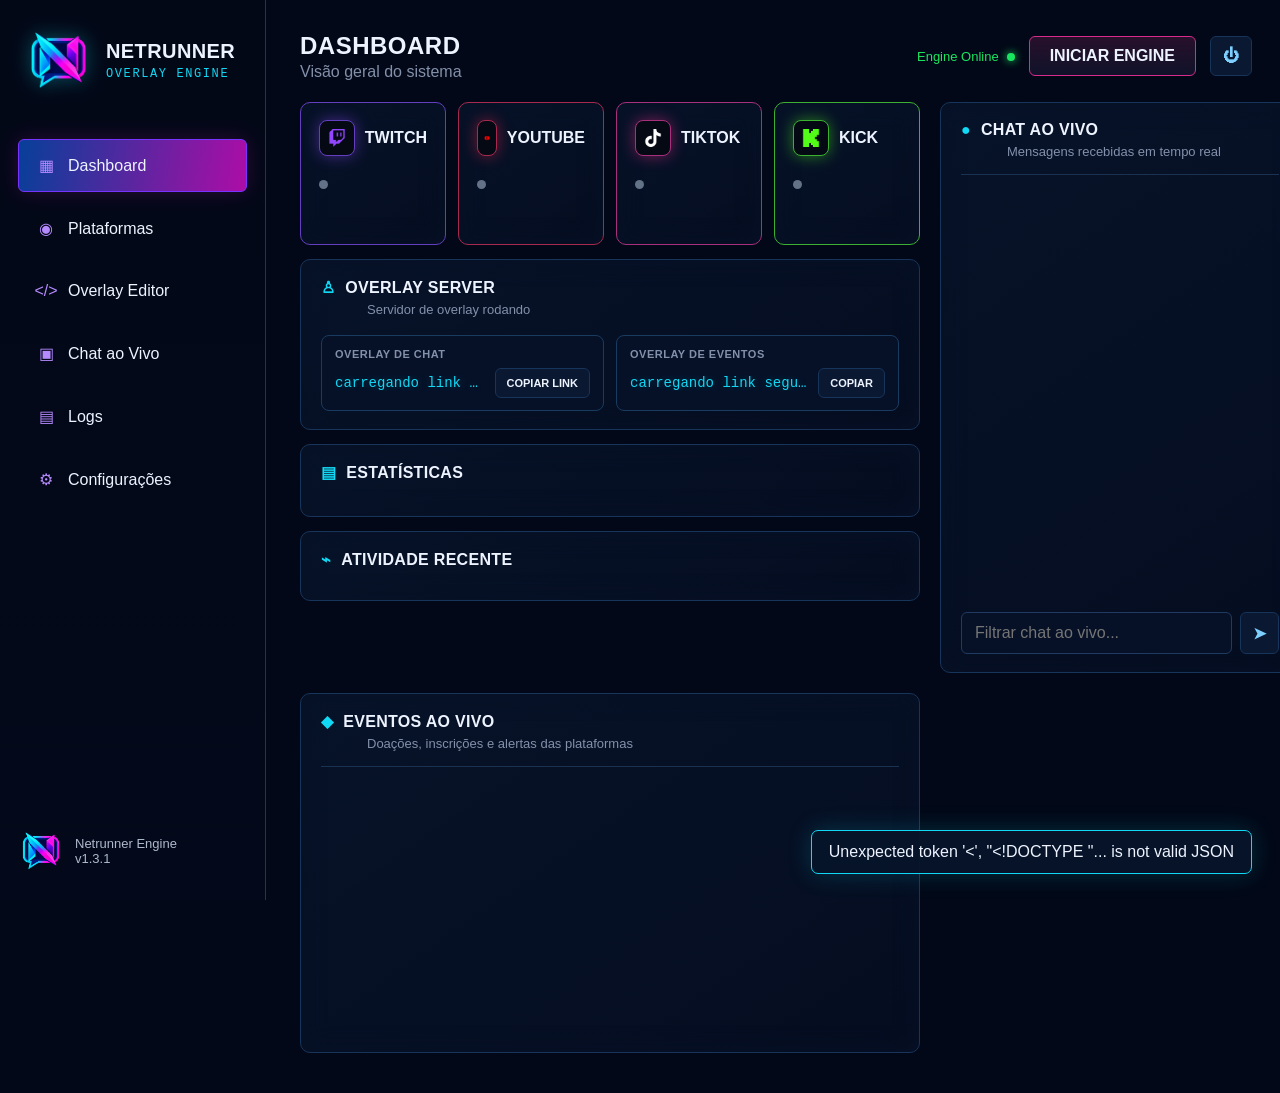
==== commit e9dfecfa: "release: publish v1.3.1" ====
--- a/ui/dashboard.html
+++ b/ui/dashboard.html
@@ -82,6 +82,10 @@
     .message strong { font-size:13px; }
     .message time { color:#718099; font-size:11px; }
     .message p { margin:3px 0 0 44px; color:#cfd8e9; font-size:13px; overflow-wrap:anywhere; }
+    .message-actions { display:flex; justify-content:flex-end; margin-top:7px; }
+    .message-delete { border:1px solid #63324c; background:#241126; color:#ff91b0; padding:4px 8px; border-radius:4px; font-size:10px; font-weight:700; }
+    .message-delete:hover { border-color:#ff5e91; color:#fff; }
+    .message-delete:disabled { opacity:.55; cursor:wait; }
     .empty { color:var(--muted); text-align:center; margin-top:80px; }
     .filter { display:flex; gap:8px; padding-top:13px; }
     input,textarea,select { border:1px solid #203b62; background:#061127; color:var(--text); border-radius:6px; outline:none; }
@@ -154,7 +158,7 @@
       <button class="nav" data-page="logs"><i>▤</i><span data-i18n="nav.logs">Logs</span></button>
       <button class="nav" data-page="settings"><i>⚙</i><span data-i18n="nav.settings">Configurações</span></button>
     </nav>
-    <div class="version"><img src="/assets/netrunner.png" alt=""><div>Netrunner Engine<br>v1.3.0</div></div>
+    <div class="version"><img src="/assets/netrunner.png" alt=""><div>Netrunner Engine<br><span class="app-version">v1.3.1</span></div></div>
   </aside>
 
   <main class="main">
@@ -210,11 +214,11 @@
     'engine.online':'Engine Online','engine.start':'INICIAR ENGINE','engine.stop':'PARAR ENGINE','app.close':'Encerrar aplicação',
     'server.title':'OVERLAY SERVER','server.running':'Servidor de overlay rodando','server.copy':'COPIAR LINK','server.copied':'Link do OBS copiado','server.copyFailed':'Não foi possível copiar o link.',
     'stats.title':'ESTATÍSTICAS','stats.messages':'Total de mensagens','stats.platforms':'Plataformas ativas','stats.session':'Tempo de sessão','stats.resources':'CPU / Memória','activity.title':'ATIVIDADE RECENTE',
-    'chat.title':'CHAT AO VIVO','chat.subtitle':'Mensagens recebidas em tempo real','chat.filter':'Filtrar chat ao vivo...','chat.filterMessages':'Filtrar mensagens...','chat.waiting':'Aguardando mensagens...',
+    'chat.title':'CHAT AO VIVO','chat.subtitle':'Mensagens recebidas em tempo real','chat.filter':'Filtrar chat ao vivo...','chat.filterMessages':'Filtrar mensagens...','chat.waiting':'Aguardando mensagens...','chat.delete':'APAGAR','chat.deleteConfirm':'Apagar esta mensagem do chat?','chat.deleted':'Mensagem removida.',
     'capture.startReconnect':'INICIAR / RECONECTAR CAPTURA','capture.stop':'ENCERRAR CAPTURA','capture.started':'Captura iniciada.','capture.stopped':'Captura encerrada.','capture.alreadyActive':'A captura já está ativa.','capture.alreadyStopping':'A captura já está encerrando.','capture.noChannel':'Informe ao menos um canal.','capture.noneStarted':'Nenhuma nova captura iniciada.',
     'settings.title':'CONFIGURAÇÕES','settings.languageTitle':'IDIOMA','settings.languageDescription':'Escolha o idioma da interface.','settings.language':'Idioma da interface','settings.localServer':'Servidor local','settings.localOnly':'Apenas conexões locais são aceitas.','settings.noCredentials':'Nenhuma credencial de plataforma é armazenada.','settings.overlaySaved':'As personalizações do overlay são salvas localmente ao clicar em Salvar e aplicar.','settings.updatesTitle':'ATUALIZAÇÕES','settings.updatesDescription':'Verifique se existe uma versão nova do Netrunner.','settings.checkUpdates':'VERIFICAR ATUALIZAÇÕES','settings.installUpdate':'INSTALAR ATUALIZAÇÃO','settings.healthTitle':'SAÚDE DO SISTEMA','settings.healthDescription':'Confira HTTP, WebSocket, fila de captura e os Browser Sources antes de entrar ao vivo.','settings.checkSources':'VALIDAR BROWSER SOURCES','settings.duration':'Duração','settings.seconds':'segundos','settings.resilienceTest':'TESTAR RESILIÊNCIA',
     'editor.title':'OVERLAY EDITOR','editor.subtitle':'Edite seu overlay em tempo real','editor.autoPreview':'AUTO PREVIEW','editor.reset':'RESET','editor.apply':'SALVAR E APLICAR','editor.preview':'PREVIEW REAL DO OBS','editor.previewTitle':'Prévia real do overlay','editor.activeLoaded':'Personalização salva carregada','editor.defaultLoaded':'Overlay padrão carregado','editor.applied':'Overlay salvo e aplicado no OBS','editor.updated':'Overlay atualizado em tempo real','editor.saveFailed':'Não foi possível salvar a personalização localmente.','editor.tooLarge':'A personalização excede o limite de 1 MB por campo.','editor.restore':'RESTAURAR','editor.validate':'VALIDAR','editor.valid':'Overlay válido para aplicar.','editor.validationFailed':'Corrija os erros antes de aplicar.','editor.unsaved':'Alterações não salvas',
-    'form.youtube':'ID, URL ou @ do canal','form.tiktok':'@ do canal','form.channel':'Nome ou URL do canal','status.disconnected':'Desconectado','status.connected':'Conectado','status.connecting':'Conectando...','status.message':'{count} mensagem','status.messages':'{count} mensagens','activity.started':'Aplicação v1.3.0 iniciada','api.failure':'Falha na operação','api.unavailable':'Dashboard indisponível.'
+    'form.youtube':'ID, URL ou @ do canal','form.tiktok':'@ do canal','form.channel':'Nome ou URL do canal','status.disconnected':'Desconectado','status.connected':'Conectado','status.connecting':'Conectando...','status.message':'{count} mensagem','status.messages':'{count} mensagens','activity.started':'Aplicação v1.3.1 iniciada','api.failure':'Falha na operação','api.unavailable':'Dashboard indisponível.'
   },
   en:{
     'nav.dashboard':'Dashboard','nav.platforms':'Platforms','nav.editor':'Overlay Editor','nav.chat':'Live Chat','nav.logs':'Logs','nav.settings':'Settings',
@@ -222,11 +226,11 @@
     'engine.online':'Engine Online','engine.start':'START ENGINE','engine.stop':'STOP ENGINE','app.close':'Close application',
     'server.title':'OVERLAY SERVER','server.running':'Overlay server running','server.copy':'COPY LINK','server.copied':'OBS link copied','server.copyFailed':'Could not copy the link.',
     'stats.title':'STATISTICS','stats.messages':'Total messages','stats.platforms':'Active platforms','stats.session':'Session time','stats.resources':'CPU / Memory','activity.title':'RECENT ACTIVITY',
-    'chat.title':'LIVE CHAT','chat.subtitle':'Messages received in real time','chat.filter':'Filter live chat...','chat.filterMessages':'Filter messages...','chat.waiting':'Waiting for messages...',
+    'chat.title':'LIVE CHAT','chat.subtitle':'Messages received in real time','chat.filter':'Filter live chat...','chat.filterMessages':'Filter messages...','chat.waiting':'Waiting for messages...','chat.delete':'DELETE','chat.deleteConfirm':'Delete this chat message?','chat.deleted':'Message deleted.',
     'capture.startReconnect':'START / RECONNECT CAPTURE','capture.stop':'STOP CAPTURE','capture.started':'Capture started.','capture.stopped':'Capture stopped.','capture.alreadyActive':'Capture is already active.','capture.alreadyStopping':'Capture is already stopping.','capture.noChannel':'Enter at least one channel.','capture.noneStarted':'No new capture was started.',
     'settings.title':'SETTINGS','settings.languageTitle':'LANGUAGE','settings.languageDescription':'Choose the interface language.','settings.language':'Interface language','settings.localServer':'Local server','settings.localOnly':'Only local connections are accepted.','settings.noCredentials':'No platform credentials are stored.','settings.overlaySaved':'Overlay customizations are saved locally when you click Save and apply.','settings.healthTitle':'SYSTEM HEALTH','settings.healthDescription':'Check HTTP, WebSocket, capture queue and Browser Sources before going live.','settings.checkSources':'VALIDATE BROWSER SOURCES','settings.duration':'Duration','settings.seconds':'seconds','settings.resilienceTest':'TEST RESILIENCE',
     'editor.title':'OVERLAY EDITOR','editor.subtitle':'Edit your overlay in real time','editor.autoPreview':'AUTO PREVIEW','editor.reset':'RESET','editor.apply':'SAVE AND APPLY','editor.preview':'REAL OBS PREVIEW','editor.previewTitle':'Real overlay preview','editor.activeLoaded':'Saved customization loaded','editor.defaultLoaded':'Default overlay loaded','editor.applied':'Overlay saved and applied to OBS','editor.updated':'Overlay updated in real time','editor.saveFailed':'Could not save the customization locally.','editor.tooLarge':'The customization exceeds the 1 MB limit per field.','editor.restore':'RESTORE','editor.validate':'VALIDATE','editor.valid':'Overlay is valid to apply.','editor.validationFailed':'Fix the errors before applying.','editor.unsaved':'Unsaved changes',
-    'form.youtube':'Live URL or ID','form.tiktok':'Channel @handle','form.channel':'Channel name or URL','status.disconnected':'Disconnected','status.connected':'Connected','status.connecting':'Connecting...','status.message':'{count} message','status.messages':'{count} messages','activity.started':'Netrunner v1.3.0 started','api.failure':'Operation failed','api.unavailable':'Dashboard unavailable.'
+    'form.youtube':'Live URL or ID','form.tiktok':'Channel @handle','form.channel':'Channel name or URL','status.disconnected':'Disconnected','status.connected':'Connected','status.connecting':'Connecting...','status.message':'{count} message','status.messages':'{count} messages','activity.started':'Netrunner v1.3.1 started','api.failure':'Operation failed','api.unavailable':'Dashboard unavailable.'
   },
   es:{
     'nav.dashboard':'Panel','nav.platforms':'Plataformas','nav.editor':'Editor de Overlay','nav.chat':'Chat en Vivo','nav.logs':'Registros','nav.settings':'Configuración',
@@ -234,11 +238,11 @@
     'engine.online':'Motor en Línea','engine.start':'INICIAR MOTOR','engine.stop':'DETENER MOTOR','app.close':'Cerrar aplicación',
     'server.title':'SERVIDOR DE OVERLAY','server.running':'Servidor de overlay en ejecución','server.copy':'COPIAR ENLACE','server.copied':'Enlace de OBS copiado','server.copyFailed':'No se pudo copiar el enlace.',
     'stats.title':'ESTADÍSTICAS','stats.messages':'Mensajes totales','stats.platforms':'Plataformas activas','stats.session':'Tiempo de sesión','stats.resources':'CPU / Memoria','activity.title':'ACTIVIDAD RECIENTE',
-    'chat.title':'CHAT EN VIVO','chat.subtitle':'Mensajes recibidos en tiempo real','chat.filter':'Filtrar chat en vivo...','chat.filterMessages':'Filtrar mensajes...','chat.waiting':'Esperando mensajes...',
+    'chat.title':'CHAT EN VIVO','chat.subtitle':'Mensajes recibidos en tiempo real','chat.filter':'Filtrar chat en vivo...','chat.filterMessages':'Filtrar mensajes...','chat.waiting':'Esperando mensajes...','chat.delete':'BORRAR','chat.deleteConfirm':'¿Borrar este mensaje del chat?','chat.deleted':'Mensaje eliminado.',
     'capture.startReconnect':'INICIAR / RECONECTAR CAPTURA','capture.stop':'DETENER CAPTURA','capture.started':'Captura iniciada.','capture.stopped':'Captura detenida.','capture.alreadyActive':'La captura ya está activa.','capture.alreadyStopping':'La captura ya se está deteniendo.','capture.noChannel':'Introduce al menos un canal.','capture.noneStarted':'No se inició ninguna captura nueva.',
     'settings.title':'CONFIGURACIÓN','settings.languageTitle':'IDIOMA','settings.languageDescription':'Elige el idioma de la interfaz.','settings.language':'Idioma de la interfaz','settings.localServer':'Servidor local','settings.localOnly':'Solo se aceptan conexiones locales.','settings.noCredentials':'No se almacenan credenciales de plataformas.','settings.overlaySaved':'Las personalizaciones del overlay se guardan localmente al pulsar Guardar y aplicar.',
     'editor.title':'EDITOR DE OVERLAY','editor.subtitle':'Edita tu overlay en tiempo real','editor.autoPreview':'VISTA AUTOMÁTICA','editor.reset':'RESTABLECER','editor.apply':'GUARDAR Y APLICAR','editor.preview':'VISTA REAL DE OBS','editor.previewTitle':'Vista real del overlay','editor.activeLoaded':'Personalización guardada cargada','editor.defaultLoaded':'Overlay predeterminado cargado','editor.applied':'Overlay guardado y aplicado en OBS','editor.updated':'Overlay actualizado en tiempo real','editor.saveFailed':'No se pudo guardar la personalización localmente.','editor.tooLarge':'La personalización supera el límite de 1 MB por campo.','editor.restore':'RESTAURAR','editor.validate':'VALIDAR','editor.valid':'El overlay es válido para aplicar.','editor.validationFailed':'Corrige los errores antes de aplicar.','editor.unsaved':'Cambios sin guardar',
-    'form.youtube':'URL o ID del directo','form.tiktok':'@ del canal','form.channel':'Nombre o URL del canal','status.disconnected':'Desconectado','status.connected':'Conectado','status.connecting':'Conectando...','status.message':'{count} mensaje','status.messages':'{count} mensajes','activity.started':'Netrunner v1.3.0 iniciado','api.failure':'Error en la operación','api.unavailable':'Panel no disponible.'
+    'form.youtube':'URL o ID del directo','form.tiktok':'@ del canal','form.channel':'Nombre o URL del canal','status.disconnected':'Desconectado','status.connected':'Conectado','status.connecting':'Conectando...','status.message':'{count} mensaje','status.messages':'{count} mensajes','activity.started':'Netrunner v1.3.1 iniciado','api.failure':'Error en la operación','api.unavailable':'Panel no disponible.'
   },
   fr:{
     'nav.dashboard':'Tableau de bord','nav.platforms':'Plateformes','nav.editor':'Éditeur d’Overlay','nav.chat':'Chat en Direct','nav.logs':'Journaux','nav.settings':'Paramètres',
@@ -246,11 +250,11 @@
     'engine.online':'Moteur en Ligne','engine.start':'DÉMARRER LE MOTEUR','engine.stop':'ARRÊTER LE MOTEUR','app.close':'Fermer l’application',
     'server.title':'SERVEUR D’OVERLAY','server.running':'Serveur d’overlay en cours d’exécution','server.copy':'COPIER LE LIEN','server.copied':'Lien OBS copié','server.copyFailed':'Impossible de copier le lien.',
     'stats.title':'STATISTIQUES','stats.messages':'Total des messages','stats.platforms':'Plateformes actives','stats.session':'Durée de session','stats.resources':'CPU / Mémoire','activity.title':'ACTIVITÉ RÉCENTE',
-    'chat.title':'CHAT EN DIRECT','chat.subtitle':'Messages reçus en temps réel','chat.filter':'Filtrer le chat en direct...','chat.filterMessages':'Filtrer les messages...','chat.waiting':'En attente de messages...',
+    'chat.title':'CHAT EN DIRECT','chat.subtitle':'Messages reçus en temps réel','chat.filter':'Filtrer le chat en direct...','chat.filterMessages':'Filtrer les messages...','chat.waiting':'En attente de messages...','chat.delete':'SUPPRIMER','chat.deleteConfirm':'Supprimer ce message du chat ?','chat.deleted':'Message supprimé.',
     'capture.startReconnect':'DÉMARRER / RECONNECTER','capture.stop':'ARRÊTER LA CAPTURE','capture.started':'Capture démarrée.','capture.stopped':'Capture arrêtée.','capture.alreadyActive':'La capture est déjà active.','capture.alreadyStopping':'La capture est déjà en cours d’arrêt.','capture.noChannel':'Indiquez au moins une chaîne.','capture.noneStarted':'Aucune nouvelle capture démarrée.',
     'settings.title':'PARAMÈTRES','settings.languageTitle':'LANGUE','settings.languageDescription':'Choisissez la langue de l’interface.','settings.language':'Langue de l’interface','settings.localServer':'Serveur local','settings.localOnly':'Seules les connexions locales sont acceptées.','settings.noCredentials':'Aucun identifiant de plateforme n’est stocké.','settings.overlaySaved':'Les personnalisations sont enregistrées localement en cliquant sur Enregistrer et appliquer.',
     'editor.title':'ÉDITEUR D’OVERLAY','editor.subtitle':'Modifiez votre overlay en temps réel','editor.autoPreview':'APERÇU AUTOMATIQUE','editor.reset':'RÉINITIALISER','editor.apply':'ENREGISTRER ET APPLIQUER','editor.preview':'APERÇU RÉEL OBS','editor.previewTitle':'Aperçu réel de l’overlay','editor.activeLoaded':'Personnalisation enregistrée chargée','editor.defaultLoaded':'Overlay par défaut chargé','editor.applied':'Overlay enregistré et appliqué dans OBS','editor.updated':'Overlay mis à jour en temps réel','editor.saveFailed':'Impossible d’enregistrer la personnalisation localement.','editor.tooLarge':'La personnalisation dépasse la limite de 1 Mo par champ.','editor.restore':'RESTAURER','editor.validate':'VALIDER','editor.valid':'Overlay valide à appliquer.','editor.validationFailed':'Corrigez les erreurs avant d’appliquer.','editor.unsaved':'Modifications non enregistrées',
-    'form.youtube':'URL ou ID du direct','form.tiktok':'@ de la chaîne','form.channel':'Nom ou URL de la chaîne','status.disconnected':'Déconnecté','status.connected':'Connecté','status.connecting':'Connexion...','status.message':'{count} message','status.messages':'{count} messages','activity.started':'Netrunner v1.3.0 démarré','api.failure':'Échec de l’opération','api.unavailable':'Tableau de bord indisponible.'
+    'form.youtube':'URL ou ID du direct','form.tiktok':'@ de la chaîne','form.channel':'Nom ou URL de la chaîne','status.disconnected':'Déconnecté','status.connected':'Connecté','status.connecting':'Connexion...','status.message':'{count} message','status.messages':'{count} messages','activity.started':'Netrunner v1.3.1 démarré','api.failure':'Échec de l’opération','api.unavailable':'Tableau de bord indisponible.'
   }
 };
 translations.pt['page.platforms.savedHint']='Os canais são salvos automaticamente neste computador.';
@@ -261,12 +265,12 @@
 translations.es['form.youtube']='ID, URL o @ del canal';
 translations.fr['page.platforms.savedHint']='Les chaînes sont enregistrées automatiquement sur cet ordinateur.';
 translations.fr['form.youtube']='ID, URL ou @ de la chaîne';
-translations.en['activity.started']='Netrunner v1.3.0 started';
-translations.es['activity.started']='Netrunner v1.3.0 iniciado';
-translations.fr['activity.started']='Netrunner v1.3.0 démarré';
+translations.en['activity.started']='Netrunner v1.3.1 started';
+translations.es['activity.started']='Netrunner v1.3.1 iniciado';
+translations.fr['activity.started']='Netrunner v1.3.1 démarré';
 const pageMeta={dashboard:['page.dashboard.title','page.dashboard.subtitle'],platforms:['page.platforms.title','page.platforms.subtitle'],editor:['page.editor.title','page.editor.subtitle'],chat:['page.chat.title','page.chat.subtitle'],logs:['page.logs.title','page.logs.subtitle'],settings:['page.settings.title','page.settings.subtitle']};
 const backendKeys={'Aplicação v1.2.0 iniciada':'activity.started','Captura iniciada':'capture.started','Captura iniciada.':'capture.started','Captura encerrada':'capture.stopped','Captura encerrada.':'capture.stopped','A captura já está ativa.':'capture.alreadyActive','A captura já está encerrando.':'capture.alreadyStopping','Informe ao menos um canal.':'capture.noChannel','Nenhuma nova captura iniciada.':'capture.noneStarted','Overlay atualizado em tempo real':'editor.updated','Overlay aplicado no OBS.':'editor.applied','Overlay salvo e aplicado no OBS.':'editor.applied','Não foi possível salvar a personalização localmente.':'editor.saveFailed','A personalização excede o limite de 1 MB por campo.':'editor.tooLarge','Dashboard indisponível.':'api.unavailable'};
-backendKeys['Aplicação v1.3.0 iniciada']='activity.started';
+backendKeys['Aplicação v1.3.1 iniciada']='activity.started';
 let currentLanguage=localStorage.getItem('netrunner.language')||'pt';
 if(!translations[currentLanguage])currentLanguage='pt';
 let currentPage='dashboard',latestState=null,overlaySource={html:'',css:'',js:''},toastTimer,editorTarget='chat';
@@ -337,10 +341,11 @@
 async function importOverlay(host){if(window.pywebview){const result=await window.pywebview.api.import_overlay_file();if(result.ok)return applyImportedOverlay(host,result.content);if(result.message)toast(result.message);return}const file=host.querySelector('[data-file]').files[0];if(!file)return;const reader=new FileReader();reader.onload=()=>applyImportedOverlay(host,reader.result,file.name);reader.readAsText(file);host.querySelector('[data-file]').value=''}
 function parseImportedOverlay(content,fileName=''){const extension=(fileName.split('.').pop()||'').toLowerCase();if(extension==='css')return{html:'',css:content,js:''};if(extension==='js')return{html:'',css:'',js:content};try{const source=JSON.parse(content);return{html:String(source.html??source.markup??source.body??''),css:String(source.css??source.style??''),js:String(source.js??source.script??'')}}catch(_){const documentParser=new DOMParser().parseFromString(content,'text/html');const css=[...documentParser.querySelectorAll('style')].map(node=>node.textContent||'').join('\n');const js=[...documentParser.querySelectorAll('script:not([type]),script[type="text/javascript"],script[type="application/javascript"]')].map(node=>node.textContent||'').join('\n');return{html:documentParser.body?.innerHTML||content,css,js}}}
 function applyImportedOverlay(host,content,fileName=''){try{const source=parseImportedOverlay(content,fileName),current=readEditor(host),extension=(fileName.split('.').pop()||'').toLowerCase();if(extension==='css'){source.html=current.html;source.js=current.js}if(extension==='js'){source.html=current.html;source.css=current.css}if(!source.html&&!source.css&&!source.js)throw Error('Formato inválido');['html','css','js'].forEach(k=>host.querySelector(`[data-code="${k}"]`).value=source[k]);setDirty(host,true);syncEditors(host);renderPreview(host);toast('Overlay importado')}catch(_){toast('Arquivo de overlay inválido')}}
-function renderMessages(target,messages,query=''){const filtered=messages.filter(m=>!query||`${m.user} ${m.message}`.toLowerCase().includes(query.toLowerCase()));target.innerHTML=filtered.length?filtered.slice(-30).reverse().map(m=>`<article class="message"><div class="message-head">${logo(m.platform)}<strong>${escapeHtml(m.displayName||m.user)}</strong><time>${m.time||m.timestamp||''}</time></div><p>${escapeHtml(m.message)}</p></article>`).join(''):`<div class="empty">${t('chat.waiting')}</div>`}
+function renderChatMessage(message){const id=String(message.id||'');const action=id?`<div class="message-actions"><button class="message-delete" type="button" data-delete-message="${escapeHtml(id)}">${t('chat.delete')}</button></div>`:'';return `<article class="message"><div class="message-head">${logo(message.platform)}<strong>${escapeHtml(message.displayName||message.user)}</strong><time>${escapeHtml(message.time||message.timestamp||'')}</time></div><p>${escapeHtml(message.message)}</p>${action}</article>`}
+function renderMessages(target,messages,query=''){const filtered=messages.filter(m=>!query||`${m.user} ${m.message}`.toLowerCase().includes(query.toLowerCase()));target.innerHTML=filtered.length?filtered.slice(-30).reverse().map(renderChatMessage).join(''):`<div class="empty">${t('chat.waiting')}</div>`}
 function escapeHtml(value){const el=document.createElement('span');el.textContent=value;return el.innerHTML}
 function renderEvents(target,events){if(!target)return;target.innerHTML=events&&events.length?events.slice(-20).reverse().map(e=>`<article class="message"><div class="message-head">${logo(e.platform)}<strong>${escapeHtml(e.title||e.type||'Evento')}</strong><time>${e.time||''}</time></div><p>${escapeHtml(e.message||e.data?.message||e.data?.text||'')}</p></article>`).join(''):`<div class="empty">Aguardando eventos...</div>`}
-function renderState(state){latestState=state;$('#chatOverlayUrl').textContent=state.chatUrl||'overlay revogado';$('#eventOverlayUrl').textContent=state.eventUrl||'overlay revogado';Object.entries(state.platforms).forEach(([id,data])=>{const card=$(`#card-${id}`);card.classList.toggle('connected',data.connected);card.querySelector('[data-status]').textContent=statusText(data.status);card.querySelector('[data-count]').textContent=messageCount(data.count);const field=$(`#channel-${id}`);if(field&&!field.matches(':focus')&&!field.value)field.value=data.channel||''});$('#engineBtn').textContent=state.capturing?t('engine.stop'):t('engine.start');const s=state.stats;$('#stats').innerHTML=[[s.messages,t('stats.messages')],[s.platforms,t('stats.platforms')],[s.session,t('stats.session')],[s.resources,t('stats.resources')]].map(x=>`<div class="stat"><b>${x[0]}</b><span>${x[1]}</span></div>`).join('');$('#activity').innerHTML=state.activity.map(x=>`<div class="activity-row"><time>${x.time}</time><i>•</i><span>${escapeHtml(localizeBackend(x.text))}</span></div>`).join('');renderMessages($('#dashboardChat'),state.messages,$('#dashboardFilter').value);renderMessages($('#fullChat'),state.messages,$('#fullFilter').value);renderEvents($('#dashboardEvents'),state.events||[]);renderEvents($('#fullEvents'),state.events||[]);$('#logs').innerHTML=state.logs.map(x=>`<div><span style="color:var(--muted)">${x.time}</span> ${escapeHtml(localizeBackend(x.text))}</div>`).join('');if(currentPage==='editor')$$('.editor-panel').forEach(panel=>renderPreview(panel,true))}
+function renderState(state){latestState=state;$$('.app-version').forEach(el=>el.textContent=`v${state.version||'1.3.1'}`);$('#chatOverlayUrl').textContent=state.chatUrl||'overlay revogado';$('#eventOverlayUrl').textContent=state.eventUrl||'overlay revogado';Object.entries(state.platforms).forEach(([id,data])=>{const card=$(`#card-${id}`);card.classList.toggle('connected',data.connected);card.querySelector('[data-status]').textContent=statusText(data.status);card.querySelector('[data-count]').textContent=messageCount(data.count);const field=$(`#channel-${id}`);if(field&&!field.matches(':focus')&&!field.value)field.value=data.channel||''});$('#engineBtn').textContent=state.capturing?t('engine.stop'):t('engine.start');const s=state.stats;$('#stats').innerHTML=[[s.messages,t('stats.messages')],[s.platforms,t('stats.platforms')],[s.session,t('stats.session')],[s.resources,t('stats.resources')]].map(x=>`<div class="stat"><b>${x[0]}</b><span>${x[1]}</span></div>`).join('');$('#activity').innerHTML=state.activity.map(x=>`<div class="activity-row"><time>${x.time}</time><i>•</i><span>${escapeHtml(localizeBackend(x.text))}</span></div>`).join('');renderMessages($('#dashboardChat'),state.messages,$('#dashboardFilter').value);renderMessages($('#fullChat'),state.messages,$('#fullFilter').value);renderEvents($('#dashboardEvents'),state.events||[]);renderEvents($('#fullEvents'),state.events||[]);$('#logs').innerHTML=state.logs.map(x=>`<div><span style="color:var(--muted)">${x.time}</span> ${escapeHtml(localizeBackend(x.text))}</div>`).join('');if(currentPage==='editor')$$('.editor-panel').forEach(panel=>renderPreview(panel,true))}
 function renderDiagnostics(data){const target=$('#healthSummary');if(!target)return;const websocket=data.server?.websocket||{};const connected=data.capture?.connectedPlatforms||0;const queue=data.queue||{};const items=[['HTTP','ONLINE','health-ok'],['WebSocket',websocket.available?(websocket.running?'ONLINE':'OFFLINE'):'OPCIONAL','health-'+(websocket.available?(websocket.running?'ok':'warn'):'warn')],['Fila de captura',`${queue.depth||0} / ${queue.capacity||0}`,(queue.depth||0)<(queue.capacity||1)*.8?'health-ok':'health-warn'],['Plataformas',`${connected} / ${data.capture?.platformCount||0}`,connected?'health-ok':'health-warn']];target.innerHTML=items.map(item=>`<div class="health-item"><span>${item[0]}</span><strong class="${item[2]}">${item[1]}</strong></div>`).join('');const diagnostic=data.diagnostic||{};const status=$('#diagnosticStatus');if(status){const checks=diagnostic.checks||{};status.className='diagnostic-status '+(diagnostic.status==='completed'?'health-ok':diagnostic.status==='running'?'':'health-warn');status.textContent=diagnostic.status==='running'?`${diagnostic.message} ${diagnostic.elapsedSeconds||0}s / ${diagnostic.requestedSeconds||0}s · amostras: ${checks.samples||0}`:diagnostic.message||'Nenhum teste de resiliência executado.'} }
 async function loadDiagnostics(){try{renderDiagnostics(await api('/api/diagnostics'))}catch(e){console.error(e)}}
 async function checkBrowserSources(){const target=$('#browserSourceStatus');if(!target)return;target.className='source-checks';target.innerHTML='<span class="health-warn">Validando fontes do OBS...</span>';try{const sources=[['Chat',latestState?.chatUrl],['Eventos',latestState?.eventUrl]];const checks=[];for(const [label,url] of sources){if(!url)throw Error(`${label}: link revogado`);const response=await fetch(url,{cache:'no-store'});const body=await response.text();if(!response.ok||!body.includes('<html'))throw Error(`${label}: HTTP ${response.status}`);const lower=body.toLowerCase();const transparent=lower.includes('background:transparent')||lower.includes('background-color:transparent');const runtime=lower.includes('overlayrequest');const audio=label==='Eventos'?lower.includes('audiomanager'):true;const media=label==='Eventos'?lower.includes('netrunner-event-asset'):true;checks.push(`<span class="health-ok">${label}: OK · HTML ${response.status} · transparência ${transparent?'OK':'personalizada'} · runtime ${runtime?'OK':'customizado'} · áudio ${audio?'OK':'customizado'} · assets ${media?'OK':'customizado'}</span>`)}const assets=await api('/api/assets');checks.push(`<span class="health-ok">Assets locais: ${assets.items.length} disponíveis</span>`);target.innerHTML=checks.join('');toast('Browser Sources validados')}catch(error){target.innerHTML=`<span class="health-error">Falha na validação: ${escapeHtml(error.message)}</span>`;toast(error.message)}}
@@ -349,15 +354,16 @@
 function channelValues(){return Object.fromEntries(Object.keys(platforms).map(id=>[id,$(`#channel-${id}`).value]))}
 async function saveChannels(silent=false){try{const result=await api('/api/channels',{method:'POST',body:JSON.stringify({channels:channelValues()})});if(!silent)toast(localizeBackend(result.message))}catch(e){if(!silent)toast(e.message);else console.error(e)}}
 async function capture(start){try{if(start){const channels=channelValues();await saveChannels(true);toast(localizeBackend((await api('/api/capture',{method:'POST',body:JSON.stringify({channels})})).message))}else toast(localizeBackend((await api('/api/capture/stop',{method:'POST',body:'{}'})).message));await refresh()}catch(e){toast(e.message)}}
-let pendingUpdate=false;
-async function checkUpdates(){if(!window.pywebview){$('#updateStatus').textContent='A atualização fica disponível no aplicativo instalado.';return}const result=await window.pywebview.api.check_for_update();if(!result.ok){$('#updateStatus').textContent=result.message;return}pendingUpdate=Boolean(result.available);$('#installUpdate').disabled=!pendingUpdate;$('#updateStatus').textContent=pendingUpdate?`Nova versão disponível: ${result.version}`:'Você já está usando a versão mais recente.'}
+let pendingUpdate=false,updateCheckInProgress=false;
+async function checkUpdates(){const checkButton=$('#checkUpdate'),installButton=$('#installUpdate'),status=$('#updateStatus');if(!window.pywebview){status.textContent='A atualização fica disponível no aplicativo instalado.';return}if(updateCheckInProgress)return;updateCheckInProgress=true;checkButton.disabled=true;installButton.disabled=true;status.textContent='Verificando atualizações...';try{const result=await window.pywebview.api.check_for_update();pendingUpdate=Boolean(result.ok&&result.available);if(!result.ok){status.textContent=result.message||t('api.failure');return}status.textContent=pendingUpdate?`Nova versão disponível: ${result.version}`:'Você já está usando a versão mais recente.';if(pendingUpdate&&result.notes_url){status.textContent+=` · ${result.notes_url}`} }catch(error){pendingUpdate=false;status.textContent=error.message||t('api.failure')}finally{updateCheckInProgress=false;checkButton.disabled=false;installButton.disabled=!pendingUpdate}}
 function setPage(page){currentPage=page;$$('.nav').forEach(x=>x.classList.toggle('active',x.dataset.page===page));$$('.page').forEach(x=>x.classList.toggle('active',x.id===`page-${page}`));$('#pageTitle').textContent=t(pageMeta[page][0]);$('#pageSubtitle').textContent=t(pageMeta[page][1]);if(page==='editor')$$('.editor-panel').forEach(panel=>renderPreview(panel,true))}
 function applyTranslations(root=document){root.querySelectorAll('[data-i18n]').forEach(el=>el.textContent=t(el.dataset.i18n));root.querySelectorAll('[data-i18n-placeholder]').forEach(el=>el.placeholder=t(el.dataset.i18nPlaceholder));root.querySelectorAll('[data-i18n-title]').forEach(el=>el.title=t(el.dataset.i18nTitle))}
 function applyLanguage(language){currentLanguage=translations[language]?language:'pt';localStorage.setItem('netrunner.language',currentLanguage);document.documentElement.lang=currentLanguage==='pt'?'pt-BR':currentLanguage;$('#languageSelect').value=currentLanguage;applyTranslations();const placeholderKeys={youtube:'form.youtube',tiktok:'form.tiktok',twitch:'form.channel',kick:'form.channel'};Object.entries(placeholderKeys).forEach(([id,key])=>{$(`#channel-${id}`).placeholder=t(key)});setPage(currentPage);if(latestState)renderState(latestState)}
 $$('.nav').forEach(btn=>btn.onclick=()=>setPage(btn.dataset.page));
 $('#engineBtn').onclick=()=>capture(!(latestState&&latestState.capturing));$('#startCapture').onclick=()=>capture(true);$('#stopCapture').onclick=()=>capture(false);$('#dashboardFilter').oninput=()=>latestState&&renderState(latestState);$('#fullFilter').oninput=()=>latestState&&renderState(latestState);
 $('#languageSelect').onchange=event=>applyLanguage(event.target.value);
-$('#checkUpdate').onclick=()=>checkUpdates();$('#installUpdate').onclick=async()=>{if(!pendingUpdate||!window.pywebview)return;const result=await window.pywebview.api.install_update();$('#updateStatus').textContent=result.message;$('#installUpdate').disabled=true};
+$('#checkUpdate').onclick=()=>checkUpdates();$('#installUpdate').onclick=async()=>{if(!pendingUpdate||!window.pywebview)return;const button=$('#installUpdate');button.disabled=true;try{const result=await window.pywebview.api.install_update();$('#updateStatus').textContent=result.message;if(!result.ok)button.disabled=false;else pendingUpdate=false}catch(error){$('#updateStatus').textContent=error.message||t('api.failure');button.disabled=false}};
+document.addEventListener('click',async event=>{const button=event.target.closest('[data-delete-message]');if(!button||button.disabled)return;if(!window.confirm(t('chat.deleteConfirm')))return;button.disabled=true;try{const result=await api('/api/v1/moderation',{method:'POST',body:JSON.stringify({action:'delete_message',messageId:button.dataset.deleteMessage})});toast(result.message||t('chat.deleted'));await refresh()}catch(error){button.disabled=false;toast(error.message)}});
 $('#checkBrowserSources').onclick=checkBrowserSources;$('#startDiagnostic').onclick=startDiagnostic;
 function renderSecurity(data){const target=$('#securityTokens');if(!target)return;target.innerHTML=Object.entries(data.overlays||{}).map(([kind,item])=>`<div class="setting-row"><label>${kind==='events'?'Eventos':'Chat'}</label><div><input value="${escapeHtml(item.url||'revogado')}" readonly><div class="section-actions"><button class="btn" data-security-action="rotate" data-security-kind="${kind}">ROTACIONAR</button><button class="btn" data-security-action="revoke" data-security-kind="${kind}">REVOGAR</button></div></div></div>`).join('');target.querySelectorAll('[data-security-action]').forEach(button=>button.onclick=async()=>{try{const result=await api('/api/security/tokens',{method:'POST',body:JSON.stringify({kind:button.dataset.securityKind,action:button.dataset.securityAction})});toast(result.message);await loadSecurity();await refresh()}catch(error){toast(error.message)}})}
 async function loadSecurity(){try{renderSecurity(await api('/api/security/tokens'))}catch(error){console.error(error)}}
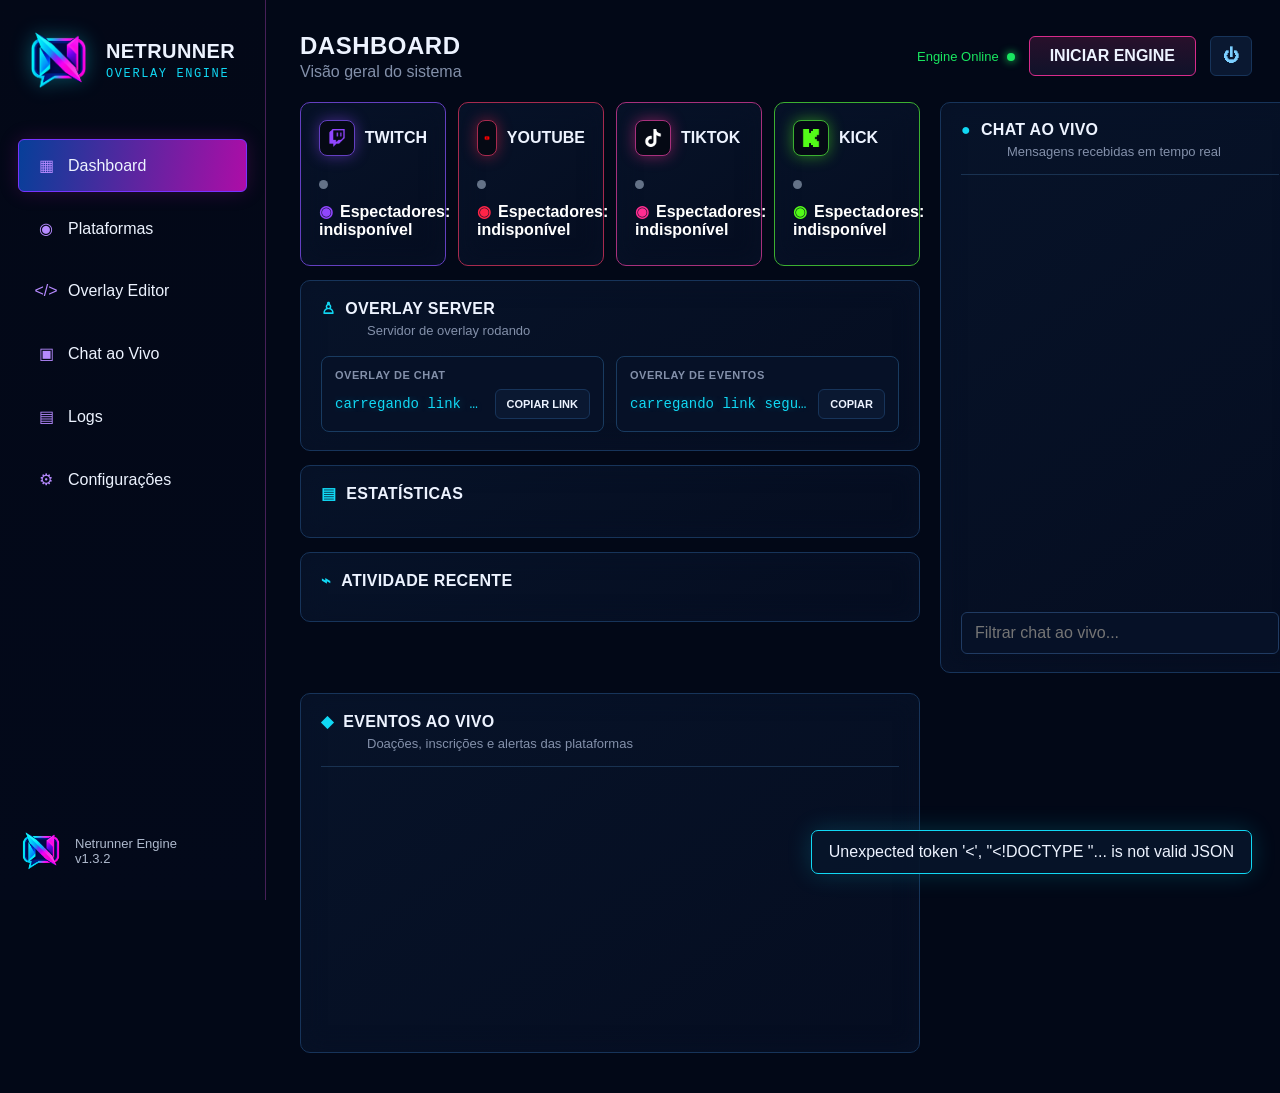
==== commit 49a6595a: "release: publish Netrunner Overlay 1.3.2" ====
--- a/ui/dashboard.html
+++ b/ui/dashboard.html
@@ -11,6 +11,11 @@
       --text:#edf3ff; --muted:#8390aa; --cyan:#11d8f4; --pink:#e516a4;
       --green:#19e660; --twitch:#9146ff; --youtube:#ff2447; --tiktok:#ff2d91; --kick:#53fc18;
     }
+    .live-viewers { display:grid; grid-template-columns:repeat(auto-fit,minmax(160px,1fr)); gap:12px; margin-bottom:18px; }
+    .live-viewer { padding:14px 16px; border:1px solid var(--line); border-radius:8px; background:var(--panel); min-width:0; }
+    .live-viewer strong,.live-viewer span { display:block; }
+    .live-viewer strong { margin-bottom:6px; }
+    .live-viewer span { color:var(--muted); font-size:14px; }
     * { box-sizing:border-box; }
     html,body { margin:0; min-height:100%; background:var(--bg); color:var(--text); font-family:"Segoe UI",Arial,sans-serif; }
     button,input,textarea,select { font:inherit; }
@@ -55,6 +60,8 @@
     .connected .dot { background:var(--green); box-shadow:0 0 8px var(--green); }
     .connected .status { color:var(--green); }
     .platform-card .count { margin-top:9px; color:#75c7e7; }
+    .platform-card .viewers { margin-top:9px; color:#fff; font-weight:700; }
+    .platform-card .viewers::before { content:'◉'; color:var(--accent); margin-right:7px; }
     .panel { padding:18px 20px; }
     .panel-title { display:flex; align-items:center; gap:10px; font-weight:700; letter-spacing:.3px; }
     .panel-title .glyph { color:var(--cyan); }
@@ -158,7 +165,7 @@
       <button class="nav" data-page="logs"><i>▤</i><span data-i18n="nav.logs">Logs</span></button>
       <button class="nav" data-page="settings"><i>⚙</i><span data-i18n="nav.settings">Configurações</span></button>
     </nav>
-    <div class="version"><img src="/assets/netrunner.png" alt=""><div>Netrunner Engine<br><span class="app-version">v1.3.1</span></div></div>
+    <div class="version"><img src="/assets/netrunner.png" alt=""><div>Netrunner Engine<br><span class="app-version">v1.3.2</span></div></div>
   </aside>
 
   <main class="main">
@@ -181,7 +188,8 @@
         <div class="panel chat-panel">
           <div class="chat-head"><div class="panel-title"><span class="glyph">●</span> <span data-i18n="chat.title">CHAT AO VIVO</span></div><p class="sub" data-i18n="chat.subtitle">Mensagens recebidas em tempo real</p></div>
           <div class="chat-list" id="dashboardChat"></div>
-          <div class="filter"><input id="dashboardFilter" data-i18n-placeholder="chat.filter" placeholder="Filtrar chat ao vivo..."><button class="btn btn-icon">➤</button></div>
+          <div class="filter"><input id="dashboardFilter" data-i18n-placeholder="chat.filter" placeholder="Filtrar chat ao vivo..."></div>
+
         </div>
         <div class="panel chat-panel" style="height:360px"><div class="chat-head"><div class="panel-title"><span class="glyph">◆</span> <span>EVENTOS AO VIVO</span></div><p class="sub">Doações, inscrições e alertas das plataformas</p></div><div class="chat-list" id="dashboardEvents"></div></div>
       </div>
@@ -193,7 +201,7 @@
       <div class="section-actions"><button class="btn btn-hot" id="startCapture" data-i18n="capture.startReconnect">INICIAR / RECONECTAR CAPTURA</button><button class="btn" id="stopCapture" data-i18n="capture.stop">ENCERRAR CAPTURA</button></div>
     </section>
     <section class="page" id="page-editor"><div class="editor-section-title">EDITOR DE CHAT</div><div class="panel editor-panel" id="fullEditorChat" data-editor-target="chat"></div><div class="editor-section-title">EDITOR DE EVENTOS</div><div class="panel editor-panel" id="fullEditorEvents" data-editor-target="events"></div></section>
-    <section class="page" id="page-chat"><div class="dashboard-grid"><div class="panel chat-panel" style="height:720px"><div class="chat-head"><div class="panel-title"><span class="glyph">●</span> <span data-i18n="chat.title">CHAT AO VIVO</span></div><p class="sub" data-i18n="chat.subtitle">Mensagens recebidas em tempo real</p></div><div class="chat-list" id="fullChat"></div><div class="filter"><input id="fullFilter" data-i18n-placeholder="chat.filterMessages" placeholder="Filtrar mensagens..."></div></div><div class="panel chat-panel" style="height:720px"><div class="chat-head"><div class="panel-title"><span class="glyph">◆</span> EVENTOS E NOTIFICAÇÕES</div><p class="sub">Presentes, seguidores, inscrições e outras atividades</p></div><div class="chat-list" id="fullEvents"></div></div></div></section>
+    <section class="page" id="page-chat"><div class="live-viewers" id="liveViewers" aria-label="Espectadores por plataforma"></div><div class="dashboard-grid"><div class="panel chat-panel" style="height:720px"><div class="chat-head"><div class="panel-title"><span class="glyph">●</span> <span data-i18n="chat.title">CHAT AO VIVO</span></div><p class="sub" data-i18n="chat.subtitle">Mensagens recebidas em tempo real</p></div><div class="chat-list" id="fullChat"></div><div class="filter"><input id="fullFilter" data-i18n-placeholder="chat.filterMessages" placeholder="Filtrar mensagens..."></div></div><div class="panel chat-panel" style="height:720px"><div class="chat-head"><div class="panel-title"><span class="glyph">◆</span> EVENTOS E NOTIFICAÇÕES</div><p class="sub">Presentes, seguidores, inscrições e outras atividades</p></div><div class="chat-list" id="fullEvents"></div></div></div></section>
     <section class="page" id="page-logs"><div class="panel logs" id="logs"></div></section>
     <section class="page" id="page-settings"><div class="settings-grid"><div class="panel"><div class="panel-title" data-i18n="settings.languageTitle">IDIOMA</div><p style="color:var(--muted)" data-i18n="settings.languageDescription">Escolha o idioma da interface.</p><div class="setting-row"><label for="languageSelect" data-i18n="settings.language">Idioma da interface</label><select id="languageSelect"><option value="pt">Português</option><option value="en">English</option><option value="es">Español</option><option value="fr">Français</option></select></div></div><div class="panel"><div class="panel-title">SEGURANÇA DOS OVERLAYS</div><p style="color:var(--muted)">Cada link do OBS usa um token independente. Rotacionar invalida o link anterior; revogar bloqueia o overlay até gerar um novo.</p><div id="securityTokens"></div></div><div class="panel"><div class="panel-title" data-i18n="settings.healthTitle">SAÚDE DO SISTEMA</div><p style="color:var(--muted)" data-i18n="settings.healthDescription">Confira HTTP, WebSocket, fila de captura e os Browser Sources antes de entrar ao vivo.</p><div class="health-grid" id="healthSummary"></div><div class="diagnostic-controls"><button class="btn" id="checkBrowserSources" data-i18n="settings.checkSources">VALIDAR BROWSER SOURCES</button><label class="diagnostic-duration"><span data-i18n="settings.duration">Duração</span><input id="diagnosticDuration" type="number" min="5" max="3600" step="5" value="60"><span data-i18n="settings.seconds">segundos</span></label><button class="btn btn-hot" id="startDiagnostic" data-i18n="settings.resilienceTest">TESTAR RESILIÊNCIA</button></div><div class="diagnostic-status" id="diagnosticStatus"></div><div class="source-checks" id="browserSourceStatus"></div></div><div class="panel"><div class="panel-title" data-i18n="settings.title">CONFIGURAÇÕES</div><p><span data-i18n="settings.localServer">Servidor local</span>: <span class="server-url">127.0.0.1:5000</span></p><p style="color:var(--green)" data-i18n="settings.localOnly">Apenas conexões locais são aceitas.</p><p style="color:var(--muted)" data-i18n="settings.noCredentials">Nenhuma credencial de plataforma é armazenada.</p><p style="color:var(--cyan)" data-i18n="settings.overlaySaved">As personalizações do overlay são salvas localmente ao clicar em Aplicar.</p></div><div class="panel"><div class="panel-title" data-i18n="settings.updatesTitle">ATUALIZAÇÕES</div><p style="color:var(--muted)" data-i18n="settings.updatesDescription">Verifique se existe uma versão nova do Netrunner.</p><div class="section-actions"><button class="btn" id="checkUpdate" data-i18n="settings.checkUpdates">VERIFICAR ATUALIZAÇÕES</button><button class="btn btn-hot" id="installUpdate" data-i18n="settings.installUpdate" disabled>INSTALAR ATUALIZAÇÃO</button></div><p id="updateStatus" style="color:var(--cyan)"></p></div></div></section>
   </main>
@@ -214,11 +222,11 @@
     'engine.online':'Engine Online','engine.start':'INICIAR ENGINE','engine.stop':'PARAR ENGINE','app.close':'Encerrar aplicação',
     'server.title':'OVERLAY SERVER','server.running':'Servidor de overlay rodando','server.copy':'COPIAR LINK','server.copied':'Link do OBS copiado','server.copyFailed':'Não foi possível copiar o link.',
     'stats.title':'ESTATÍSTICAS','stats.messages':'Total de mensagens','stats.platforms':'Plataformas ativas','stats.session':'Tempo de sessão','stats.resources':'CPU / Memória','activity.title':'ATIVIDADE RECENTE',
-    'chat.title':'CHAT AO VIVO','chat.subtitle':'Mensagens recebidas em tempo real','chat.filter':'Filtrar chat ao vivo...','chat.filterMessages':'Filtrar mensagens...','chat.waiting':'Aguardando mensagens...','chat.delete':'APAGAR','chat.deleteConfirm':'Apagar esta mensagem do chat?','chat.deleted':'Mensagem removida.',
+    'chat.title':'CHAT AO VIVO','chat.subtitle':'Mensagens recebidas em tempo real','chat.filter':'Filtrar chat ao vivo...','chat.filterMessages':'Filtrar mensagens...','chat.waiting':'Aguardando mensagens...','chat.delete':'APAGAR','chat.deleteConfirm':'Apagar esta mensagem do chat?','chat.deleted':'Mensagem removida.','viewers.label':'Espectadores: {count}','viewers.unavailable':'Espectadores: indisponível','viewers.offline':'Live offline',
     'capture.startReconnect':'INICIAR / RECONECTAR CAPTURA','capture.stop':'ENCERRAR CAPTURA','capture.started':'Captura iniciada.','capture.stopped':'Captura encerrada.','capture.alreadyActive':'A captura já está ativa.','capture.alreadyStopping':'A captura já está encerrando.','capture.noChannel':'Informe ao menos um canal.','capture.noneStarted':'Nenhuma nova captura iniciada.',
     'settings.title':'CONFIGURAÇÕES','settings.languageTitle':'IDIOMA','settings.languageDescription':'Escolha o idioma da interface.','settings.language':'Idioma da interface','settings.localServer':'Servidor local','settings.localOnly':'Apenas conexões locais são aceitas.','settings.noCredentials':'Nenhuma credencial de plataforma é armazenada.','settings.overlaySaved':'As personalizações do overlay são salvas localmente ao clicar em Salvar e aplicar.','settings.updatesTitle':'ATUALIZAÇÕES','settings.updatesDescription':'Verifique se existe uma versão nova do Netrunner.','settings.checkUpdates':'VERIFICAR ATUALIZAÇÕES','settings.installUpdate':'INSTALAR ATUALIZAÇÃO','settings.healthTitle':'SAÚDE DO SISTEMA','settings.healthDescription':'Confira HTTP, WebSocket, fila de captura e os Browser Sources antes de entrar ao vivo.','settings.checkSources':'VALIDAR BROWSER SOURCES','settings.duration':'Duração','settings.seconds':'segundos','settings.resilienceTest':'TESTAR RESILIÊNCIA',
     'editor.title':'OVERLAY EDITOR','editor.subtitle':'Edite seu overlay em tempo real','editor.autoPreview':'AUTO PREVIEW','editor.reset':'RESET','editor.apply':'SALVAR E APLICAR','editor.preview':'PREVIEW REAL DO OBS','editor.previewTitle':'Prévia real do overlay','editor.activeLoaded':'Personalização salva carregada','editor.defaultLoaded':'Overlay padrão carregado','editor.applied':'Overlay salvo e aplicado no OBS','editor.updated':'Overlay atualizado em tempo real','editor.saveFailed':'Não foi possível salvar a personalização localmente.','editor.tooLarge':'A personalização excede o limite de 1 MB por campo.','editor.restore':'RESTAURAR','editor.validate':'VALIDAR','editor.valid':'Overlay válido para aplicar.','editor.validationFailed':'Corrija os erros antes de aplicar.','editor.unsaved':'Alterações não salvas',
-    'form.youtube':'ID, URL ou @ do canal','form.tiktok':'@ do canal','form.channel':'Nome ou URL do canal','status.disconnected':'Desconectado','status.connected':'Conectado','status.connecting':'Conectando...','status.message':'{count} mensagem','status.messages':'{count} mensagens','activity.started':'Aplicação v1.3.1 iniciada','api.failure':'Falha na operação','api.unavailable':'Dashboard indisponível.'
+    'form.youtube':'ID, URL ou @ do canal','form.tiktok':'@ do canal','form.channel':'Nome ou URL do canal','status.disconnected':'Desconectado','status.connected':'Conectado','status.connecting':'Conectando...','status.message':'{count} mensagem','status.messages':'{count} mensagens','activity.started':'Aplicação v1.3.2 iniciada','api.failure':'Falha na operação','api.unavailable':'Dashboard indisponível.'
   },
   en:{
     'nav.dashboard':'Dashboard','nav.platforms':'Platforms','nav.editor':'Overlay Editor','nav.chat':'Live Chat','nav.logs':'Logs','nav.settings':'Settings',
@@ -226,11 +234,11 @@
     'engine.online':'Engine Online','engine.start':'START ENGINE','engine.stop':'STOP ENGINE','app.close':'Close application',
     'server.title':'OVERLAY SERVER','server.running':'Overlay server running','server.copy':'COPY LINK','server.copied':'OBS link copied','server.copyFailed':'Could not copy the link.',
     'stats.title':'STATISTICS','stats.messages':'Total messages','stats.platforms':'Active platforms','stats.session':'Session time','stats.resources':'CPU / Memory','activity.title':'RECENT ACTIVITY',
-    'chat.title':'LIVE CHAT','chat.subtitle':'Messages received in real time','chat.filter':'Filter live chat...','chat.filterMessages':'Filter messages...','chat.waiting':'Waiting for messages...','chat.delete':'DELETE','chat.deleteConfirm':'Delete this chat message?','chat.deleted':'Message deleted.',
+    'chat.title':'LIVE CHAT','chat.subtitle':'Messages received in real time','chat.filter':'Filter live chat...','chat.filterMessages':'Filter messages...','chat.waiting':'Waiting for messages...','chat.delete':'DELETE','chat.deleteConfirm':'Delete this chat message?','chat.deleted':'Message deleted.','viewers.label':'Viewers: {count}','viewers.unavailable':'Viewers: unavailable','viewers.offline':'Stream offline',
     'capture.startReconnect':'START / RECONNECT CAPTURE','capture.stop':'STOP CAPTURE','capture.started':'Capture started.','capture.stopped':'Capture stopped.','capture.alreadyActive':'Capture is already active.','capture.alreadyStopping':'Capture is already stopping.','capture.noChannel':'Enter at least one channel.','capture.noneStarted':'No new capture was started.',
     'settings.title':'SETTINGS','settings.languageTitle':'LANGUAGE','settings.languageDescription':'Choose the interface language.','settings.language':'Interface language','settings.localServer':'Local server','settings.localOnly':'Only local connections are accepted.','settings.noCredentials':'No platform credentials are stored.','settings.overlaySaved':'Overlay customizations are saved locally when you click Save and apply.','settings.healthTitle':'SYSTEM HEALTH','settings.healthDescription':'Check HTTP, WebSocket, capture queue and Browser Sources before going live.','settings.checkSources':'VALIDATE BROWSER SOURCES','settings.duration':'Duration','settings.seconds':'seconds','settings.resilienceTest':'TEST RESILIENCE',
     'editor.title':'OVERLAY EDITOR','editor.subtitle':'Edit your overlay in real time','editor.autoPreview':'AUTO PREVIEW','editor.reset':'RESET','editor.apply':'SAVE AND APPLY','editor.preview':'REAL OBS PREVIEW','editor.previewTitle':'Real overlay preview','editor.activeLoaded':'Saved customization loaded','editor.defaultLoaded':'Default overlay loaded','editor.applied':'Overlay saved and applied to OBS','editor.updated':'Overlay updated in real time','editor.saveFailed':'Could not save the customization locally.','editor.tooLarge':'The customization exceeds the 1 MB limit per field.','editor.restore':'RESTORE','editor.validate':'VALIDATE','editor.valid':'Overlay is valid to apply.','editor.validationFailed':'Fix the errors before applying.','editor.unsaved':'Unsaved changes',
-    'form.youtube':'Live URL or ID','form.tiktok':'Channel @handle','form.channel':'Channel name or URL','status.disconnected':'Disconnected','status.connected':'Connected','status.connecting':'Connecting...','status.message':'{count} message','status.messages':'{count} messages','activity.started':'Netrunner v1.3.1 started','api.failure':'Operation failed','api.unavailable':'Dashboard unavailable.'
+    'form.youtube':'Live URL or ID','form.tiktok':'Channel @handle','form.channel':'Channel name or URL','status.disconnected':'Disconnected','status.connected':'Connected','status.connecting':'Connecting...','status.message':'{count} message','status.messages':'{count} messages','activity.started':'Netrunner v1.3.2 started','api.failure':'Operation failed','api.unavailable':'Dashboard unavailable.'
   },
   es:{
     'nav.dashboard':'Panel','nav.platforms':'Plataformas','nav.editor':'Editor de Overlay','nav.chat':'Chat en Vivo','nav.logs':'Registros','nav.settings':'Configuración',
@@ -238,11 +246,11 @@
     'engine.online':'Motor en Línea','engine.start':'INICIAR MOTOR','engine.stop':'DETENER MOTOR','app.close':'Cerrar aplicación',
     'server.title':'SERVIDOR DE OVERLAY','server.running':'Servidor de overlay en ejecución','server.copy':'COPIAR ENLACE','server.copied':'Enlace de OBS copiado','server.copyFailed':'No se pudo copiar el enlace.',
     'stats.title':'ESTADÍSTICAS','stats.messages':'Mensajes totales','stats.platforms':'Plataformas activas','stats.session':'Tiempo de sesión','stats.resources':'CPU / Memoria','activity.title':'ACTIVIDAD RECIENTE',
-    'chat.title':'CHAT EN VIVO','chat.subtitle':'Mensajes recibidos en tiempo real','chat.filter':'Filtrar chat en vivo...','chat.filterMessages':'Filtrar mensajes...','chat.waiting':'Esperando mensajes...','chat.delete':'BORRAR','chat.deleteConfirm':'¿Borrar este mensaje del chat?','chat.deleted':'Mensaje eliminado.',
+    'chat.title':'CHAT EN VIVO','chat.subtitle':'Mensajes recibidos en tiempo real','chat.filter':'Filtrar chat en vivo...','chat.filterMessages':'Filtrar mensajes...','chat.waiting':'Esperando mensajes...','chat.delete':'BORRAR','chat.deleteConfirm':'¿Borrar este mensaje del chat?','chat.deleted':'Mensaje eliminado.','viewers.label':'Espectadores: {count}','viewers.unavailable':'Espectadores: no disponible','viewers.offline':'En directo: offline',
     'capture.startReconnect':'INICIAR / RECONECTAR CAPTURA','capture.stop':'DETENER CAPTURA','capture.started':'Captura iniciada.','capture.stopped':'Captura detenida.','capture.alreadyActive':'La captura ya está activa.','capture.alreadyStopping':'La captura ya se está deteniendo.','capture.noChannel':'Introduce al menos un canal.','capture.noneStarted':'No se inició ninguna captura nueva.',
     'settings.title':'CONFIGURACIÓN','settings.languageTitle':'IDIOMA','settings.languageDescription':'Elige el idioma de la interfaz.','settings.language':'Idioma de la interfaz','settings.localServer':'Servidor local','settings.localOnly':'Solo se aceptan conexiones locales.','settings.noCredentials':'No se almacenan credenciales de plataformas.','settings.overlaySaved':'Las personalizaciones del overlay se guardan localmente al pulsar Guardar y aplicar.',
     'editor.title':'EDITOR DE OVERLAY','editor.subtitle':'Edita tu overlay en tiempo real','editor.autoPreview':'VISTA AUTOMÁTICA','editor.reset':'RESTABLECER','editor.apply':'GUARDAR Y APLICAR','editor.preview':'VISTA REAL DE OBS','editor.previewTitle':'Vista real del overlay','editor.activeLoaded':'Personalización guardada cargada','editor.defaultLoaded':'Overlay predeterminado cargado','editor.applied':'Overlay guardado y aplicado en OBS','editor.updated':'Overlay actualizado en tiempo real','editor.saveFailed':'No se pudo guardar la personalización localmente.','editor.tooLarge':'La personalización supera el límite de 1 MB por campo.','editor.restore':'RESTAURAR','editor.validate':'VALIDAR','editor.valid':'El overlay es válido para aplicar.','editor.validationFailed':'Corrige los errores antes de aplicar.','editor.unsaved':'Cambios sin guardar',
-    'form.youtube':'URL o ID del directo','form.tiktok':'@ del canal','form.channel':'Nombre o URL del canal','status.disconnected':'Desconectado','status.connected':'Conectado','status.connecting':'Conectando...','status.message':'{count} mensaje','status.messages':'{count} mensajes','activity.started':'Netrunner v1.3.1 iniciado','api.failure':'Error en la operación','api.unavailable':'Panel no disponible.'
+    'form.youtube':'URL o ID del directo','form.tiktok':'@ del canal','form.channel':'Nombre o URL del canal','status.disconnected':'Desconectado','status.connected':'Conectado','status.connecting':'Conectando...','status.message':'{count} mensaje','status.messages':'{count} mensajes','activity.started':'Netrunner v1.3.2 iniciado','api.failure':'Error en la operación','api.unavailable':'Panel no disponible.'
   },
   fr:{
     'nav.dashboard':'Tableau de bord','nav.platforms':'Plateformes','nav.editor':'Éditeur d’Overlay','nav.chat':'Chat en Direct','nav.logs':'Journaux','nav.settings':'Paramètres',
@@ -250,11 +258,11 @@
     'engine.online':'Moteur en Ligne','engine.start':'DÉMARRER LE MOTEUR','engine.stop':'ARRÊTER LE MOTEUR','app.close':'Fermer l’application',
     'server.title':'SERVEUR D’OVERLAY','server.running':'Serveur d’overlay en cours d’exécution','server.copy':'COPIER LE LIEN','server.copied':'Lien OBS copié','server.copyFailed':'Impossible de copier le lien.',
     'stats.title':'STATISTIQUES','stats.messages':'Total des messages','stats.platforms':'Plateformes actives','stats.session':'Durée de session','stats.resources':'CPU / Mémoire','activity.title':'ACTIVITÉ RÉCENTE',
-    'chat.title':'CHAT EN DIRECT','chat.subtitle':'Messages reçus en temps réel','chat.filter':'Filtrer le chat en direct...','chat.filterMessages':'Filtrer les messages...','chat.waiting':'En attente de messages...','chat.delete':'SUPPRIMER','chat.deleteConfirm':'Supprimer ce message du chat ?','chat.deleted':'Message supprimé.',
+    'chat.title':'CHAT EN DIRECT','chat.subtitle':'Messages reçus en temps réel','chat.filter':'Filtrer le chat en direct...','chat.filterMessages':'Filtrer les messages...','chat.waiting':'En attente de messages...','chat.delete':'SUPPRIMER','chat.deleteConfirm':'Supprimer ce message du chat ?','chat.deleted':'Message supprimé.','viewers.label':'Spectateurs : {count}','viewers.unavailable':'Spectateurs : indisponibles','viewers.offline':'Direct hors ligne',
     'capture.startReconnect':'DÉMARRER / RECONNECTER','capture.stop':'ARRÊTER LA CAPTURE','capture.started':'Capture démarrée.','capture.stopped':'Capture arrêtée.','capture.alreadyActive':'La capture est déjà active.','capture.alreadyStopping':'La capture est déjà en cours d’arrêt.','capture.noChannel':'Indiquez au moins une chaîne.','capture.noneStarted':'Aucune nouvelle capture démarrée.',
     'settings.title':'PARAMÈTRES','settings.languageTitle':'LANGUE','settings.languageDescription':'Choisissez la langue de l’interface.','settings.language':'Langue de l’interface','settings.localServer':'Serveur local','settings.localOnly':'Seules les connexions locales sont acceptées.','settings.noCredentials':'Aucun identifiant de plateforme n’est stocké.','settings.overlaySaved':'Les personnalisations sont enregistrées localement en cliquant sur Enregistrer et appliquer.',
     'editor.title':'ÉDITEUR D’OVERLAY','editor.subtitle':'Modifiez votre overlay en temps réel','editor.autoPreview':'APERÇU AUTOMATIQUE','editor.reset':'RÉINITIALISER','editor.apply':'ENREGISTRER ET APPLIQUER','editor.preview':'APERÇU RÉEL OBS','editor.previewTitle':'Aperçu réel de l’overlay','editor.activeLoaded':'Personnalisation enregistrée chargée','editor.defaultLoaded':'Overlay par défaut chargé','editor.applied':'Overlay enregistré et appliqué dans OBS','editor.updated':'Overlay mis à jour en temps réel','editor.saveFailed':'Impossible d’enregistrer la personnalisation localement.','editor.tooLarge':'La personnalisation dépasse la limite de 1 Mo par champ.','editor.restore':'RESTAURER','editor.validate':'VALIDER','editor.valid':'Overlay valide à appliquer.','editor.validationFailed':'Corrigez les erreurs avant d’appliquer.','editor.unsaved':'Modifications non enregistrées',
-    'form.youtube':'URL ou ID du direct','form.tiktok':'@ de la chaîne','form.channel':'Nom ou URL de la chaîne','status.disconnected':'Déconnecté','status.connected':'Connecté','status.connecting':'Connexion...','status.message':'{count} message','status.messages':'{count} messages','activity.started':'Netrunner v1.3.1 démarré','api.failure':'Échec de l’opération','api.unavailable':'Tableau de bord indisponible.'
+    'form.youtube':'URL ou ID du direct','form.tiktok':'@ de la chaîne','form.channel':'Nom ou URL de la chaîne','status.disconnected':'Déconnecté','status.connected':'Connecté','status.connecting':'Connexion...','status.message':'{count} message','status.messages':'{count} messages','activity.started':'Netrunner v1.3.2 démarré','api.failure':'Échec de l’opération','api.unavailable':'Tableau de bord indisponible.'
   }
 };
 translations.pt['page.platforms.savedHint']='Os canais são salvos automaticamente neste computador.';
@@ -265,12 +273,13 @@
 translations.es['form.youtube']='ID, URL o @ del canal';
 translations.fr['page.platforms.savedHint']='Les chaînes sont enregistrées automatiquement sur cet ordinateur.';
 translations.fr['form.youtube']='ID, URL ou @ de la chaîne';
-translations.en['activity.started']='Netrunner v1.3.1 started';
-translations.es['activity.started']='Netrunner v1.3.1 iniciado';
-translations.fr['activity.started']='Netrunner v1.3.1 démarré';
+translations.en['activity.started']='Netrunner v1.3.2 started';
+translations.es['activity.started']='Netrunner v1.3.2 iniciado';
+translations.fr['activity.started']='Netrunner v1.3.2 démarré';
 const pageMeta={dashboard:['page.dashboard.title','page.dashboard.subtitle'],platforms:['page.platforms.title','page.platforms.subtitle'],editor:['page.editor.title','page.editor.subtitle'],chat:['page.chat.title','page.chat.subtitle'],logs:['page.logs.title','page.logs.subtitle'],settings:['page.settings.title','page.settings.subtitle']};
 const backendKeys={'Aplicação v1.2.0 iniciada':'activity.started','Captura iniciada':'capture.started','Captura iniciada.':'capture.started','Captura encerrada':'capture.stopped','Captura encerrada.':'capture.stopped','A captura já está ativa.':'capture.alreadyActive','A captura já está encerrando.':'capture.alreadyStopping','Informe ao menos um canal.':'capture.noChannel','Nenhuma nova captura iniciada.':'capture.noneStarted','Overlay atualizado em tempo real':'editor.updated','Overlay aplicado no OBS.':'editor.applied','Overlay salvo e aplicado no OBS.':'editor.applied','Não foi possível salvar a personalização localmente.':'editor.saveFailed','A personalização excede o limite de 1 MB por campo.':'editor.tooLarge','Dashboard indisponível.':'api.unavailable'};
 backendKeys['Aplicação v1.3.1 iniciada']='activity.started';
+backendKeys['Aplicação v1.3.2 iniciada']='activity.started';
 let currentLanguage=localStorage.getItem('netrunner.language')||'pt';
 if(!translations[currentLanguage])currentLanguage='pt';
 let currentPage='dashboard',latestState=null,overlaySource={html:'',css:'',js:''},toastTimer,editorTarget='chat';
@@ -278,12 +287,22 @@
 function t(key,values={}){let value=(translations[currentLanguage]&&translations[currentLanguage][key])||translations.pt[key]||key;Object.entries(values).forEach(([name,replacement])=>value=value.replace(`{${name}}`,replacement));return value}
 function localizeBackend(value){const key=backendKeys[value];return key?t(key):value}
 function messageCount(count){return t(count===1?'status.message':'status.messages',{count})}
+function viewerStateText(data){
+  if(/offline/i.test(data.status||''))return t('viewers.offline');
+  if(!data.connected)return statusText(data.status||'Desconectado');
+  const stale=!data.viewerCountUpdatedAt||Date.now()-data.viewerCountUpdatedAt>90000;
+  return stale?t('viewers.unavailable'):viewerCountText(data.viewerCount);
+}
+function renderLiveViewers(state){
+  $('#liveViewers').innerHTML=Object.entries(platforms).map(([id,p])=>`<div class="live-viewer"><strong>${escapeHtml(p.name)}</strong><span>${escapeHtml(viewerStateText(state.platforms[id]||{}))}</span></div>`).join('');
+}
+function viewerCountText(count){return count===null||count===undefined?t('viewers.unavailable'):t('viewers.label',{count:Number(count).toLocaleString()})}
 function statusText(value){const map={Desconectado:'status.disconnected',Conectado:'status.connected','Conectando...':'status.connecting'};return map[value]?t(map[value]):localizeBackend(value)}
 function toast(message){const el=$('#toast');el.textContent=message;el.classList.add('show');clearTimeout(toastTimer);toastTimer=setTimeout(()=>el.classList.remove('show'),2600)}
 async function api(url,options={}){const response=await fetch(url,{headers:{'Content-Type':'application/json'},...options});const data=await response.json();if(!response.ok||data.ok===false)throw new Error(localizeBackend(data.message||data.error)||t('api.failure'));return data}
 function logo(platform){const p=platforms[platform]||platforms.twitch;return `<span class="platform-logo" style="--accent:${p.color}" title="${p.name}"><img src="${p.icon}" alt="" aria-hidden="true"></span>`}
 function initStatic(){
-  $('#platformCards').innerHTML=Object.entries(platforms).map(([id,p])=>`<div class="platform-card" id="card-${id}" style="--accent:${p.color}"><div class="name">${logo(id)} ${p.name}</div><div class="status"><span class="dot"></span><span data-status></span></div><div class="count" data-count></div></div>`).join('');
+  $('#platformCards').innerHTML=Object.entries(platforms).map(([id,p])=>`<div class="platform-card" id="card-${id}" style="--accent:${p.color}"><div class="name">${logo(id)} ${p.name}</div><div class="status"><span class="dot"></span><span data-status></span></div><div class="viewers" data-viewers>${t('viewers.unavailable')}</div><div class="count" data-count></div></div>`).join('');
   $('#platformFields').innerHTML=Object.entries(platforms).map(([id,p])=>`<div class="panel form-card" style="--accent:${p.color}"><label for="channel-${id}">${logo(id)} ${p.name}</label><input id="channel-${id}"></div>`).join('');
   Object.keys(platforms).forEach(id=>$(`#channel-${id}`).addEventListener('change',()=>saveChannels(true)));
   mountEditor($('#fullEditorChat'), 'chat'); mountEditor($('#fullEditorEvents'), 'events');
@@ -345,7 +364,7 @@
 function renderMessages(target,messages,query=''){const filtered=messages.filter(m=>!query||`${m.user} ${m.message}`.toLowerCase().includes(query.toLowerCase()));target.innerHTML=filtered.length?filtered.slice(-30).reverse().map(renderChatMessage).join(''):`<div class="empty">${t('chat.waiting')}</div>`}
 function escapeHtml(value){const el=document.createElement('span');el.textContent=value;return el.innerHTML}
 function renderEvents(target,events){if(!target)return;target.innerHTML=events&&events.length?events.slice(-20).reverse().map(e=>`<article class="message"><div class="message-head">${logo(e.platform)}<strong>${escapeHtml(e.title||e.type||'Evento')}</strong><time>${e.time||''}</time></div><p>${escapeHtml(e.message||e.data?.message||e.data?.text||'')}</p></article>`).join(''):`<div class="empty">Aguardando eventos...</div>`}
-function renderState(state){latestState=state;$$('.app-version').forEach(el=>el.textContent=`v${state.version||'1.3.1'}`);$('#chatOverlayUrl').textContent=state.chatUrl||'overlay revogado';$('#eventOverlayUrl').textContent=state.eventUrl||'overlay revogado';Object.entries(state.platforms).forEach(([id,data])=>{const card=$(`#card-${id}`);card.classList.toggle('connected',data.connected);card.querySelector('[data-status]').textContent=statusText(data.status);card.querySelector('[data-count]').textContent=messageCount(data.count);const field=$(`#channel-${id}`);if(field&&!field.matches(':focus')&&!field.value)field.value=data.channel||''});$('#engineBtn').textContent=state.capturing?t('engine.stop'):t('engine.start');const s=state.stats;$('#stats').innerHTML=[[s.messages,t('stats.messages')],[s.platforms,t('stats.platforms')],[s.session,t('stats.session')],[s.resources,t('stats.resources')]].map(x=>`<div class="stat"><b>${x[0]}</b><span>${x[1]}</span></div>`).join('');$('#activity').innerHTML=state.activity.map(x=>`<div class="activity-row"><time>${x.time}</time><i>•</i><span>${escapeHtml(localizeBackend(x.text))}</span></div>`).join('');renderMessages($('#dashboardChat'),state.messages,$('#dashboardFilter').value);renderMessages($('#fullChat'),state.messages,$('#fullFilter').value);renderEvents($('#dashboardEvents'),state.events||[]);renderEvents($('#fullEvents'),state.events||[]);$('#logs').innerHTML=state.logs.map(x=>`<div><span style="color:var(--muted)">${x.time}</span> ${escapeHtml(localizeBackend(x.text))}</div>`).join('');if(currentPage==='editor')$$('.editor-panel').forEach(panel=>renderPreview(panel,true))}
+function renderState(state){latestState=state;renderLiveViewers(state);$$('.app-version').forEach(el=>el.textContent=`v${state.version||'1.3.2'}`);$('#chatOverlayUrl').textContent=state.chatUrl||'overlay revogado';$('#eventOverlayUrl').textContent=state.eventUrl||'overlay revogado';Object.entries(state.platforms).forEach(([id,data])=>{const card=$(`#card-${id}`);card.classList.toggle('connected',data.connected);card.querySelector('[data-status]').textContent=statusText(data.status);card.querySelector('[data-viewers]').textContent=viewerStateText(data);card.querySelector('[data-count]').textContent=messageCount(data.count);const field=$(`#channel-${id}`);if(field&&!field.matches(':focus')&&!field.value)field.value=data.channel||''});$('#engineBtn').textContent=state.capturing?t('engine.stop'):t('engine.start');const s=state.stats;$('#stats').innerHTML=[[s.messages,t('stats.messages')],[s.platforms,t('stats.platforms')],[s.session,t('stats.session')],[s.resources,t('stats.resources')]].map(x=>`<div class="stat"><b>${x[0]}</b><span>${x[1]}</span></div>`).join('');$('#activity').innerHTML=state.activity.map(x=>`<div class="activity-row"><time>${x.time}</time><i>•</i><span>${escapeHtml(localizeBackend(x.text))}</span></div>`).join('');renderMessages($('#dashboardChat'),state.messages,$('#dashboardFilter').value);renderMessages($('#fullChat'),state.messages,$('#fullFilter').value);renderEvents($('#dashboardEvents'),state.events||[]);renderEvents($('#fullEvents'),state.events||[]);$('#logs').innerHTML=state.logs.map(x=>`<div><span style="color:var(--muted)">${x.time}</span> ${escapeHtml(localizeBackend(x.text))}</div>`).join('');if(currentPage==='editor')$$('.editor-panel').forEach(panel=>renderPreview(panel,true))}
 function renderDiagnostics(data){const target=$('#healthSummary');if(!target)return;const websocket=data.server?.websocket||{};const connected=data.capture?.connectedPlatforms||0;const queue=data.queue||{};const items=[['HTTP','ONLINE','health-ok'],['WebSocket',websocket.available?(websocket.running?'ONLINE':'OFFLINE'):'OPCIONAL','health-'+(websocket.available?(websocket.running?'ok':'warn'):'warn')],['Fila de captura',`${queue.depth||0} / ${queue.capacity||0}`,(queue.depth||0)<(queue.capacity||1)*.8?'health-ok':'health-warn'],['Plataformas',`${connected} / ${data.capture?.platformCount||0}`,connected?'health-ok':'health-warn']];target.innerHTML=items.map(item=>`<div class="health-item"><span>${item[0]}</span><strong class="${item[2]}">${item[1]}</strong></div>`).join('');const diagnostic=data.diagnostic||{};const status=$('#diagnosticStatus');if(status){const checks=diagnostic.checks||{};status.className='diagnostic-status '+(diagnostic.status==='completed'?'health-ok':diagnostic.status==='running'?'':'health-warn');status.textContent=diagnostic.status==='running'?`${diagnostic.message} ${diagnostic.elapsedSeconds||0}s / ${diagnostic.requestedSeconds||0}s · amostras: ${checks.samples||0}`:diagnostic.message||'Nenhum teste de resiliência executado.'} }
 async function loadDiagnostics(){try{renderDiagnostics(await api('/api/diagnostics'))}catch(e){console.error(e)}}
 async function checkBrowserSources(){const target=$('#browserSourceStatus');if(!target)return;target.className='source-checks';target.innerHTML='<span class="health-warn">Validando fontes do OBS...</span>';try{const sources=[['Chat',latestState?.chatUrl],['Eventos',latestState?.eventUrl]];const checks=[];for(const [label,url] of sources){if(!url)throw Error(`${label}: link revogado`);const response=await fetch(url,{cache:'no-store'});const body=await response.text();if(!response.ok||!body.includes('<html'))throw Error(`${label}: HTTP ${response.status}`);const lower=body.toLowerCase();const transparent=lower.includes('background:transparent')||lower.includes('background-color:transparent');const runtime=lower.includes('overlayrequest');const audio=label==='Eventos'?lower.includes('audiomanager'):true;const media=label==='Eventos'?lower.includes('netrunner-event-asset'):true;checks.push(`<span class="health-ok">${label}: OK · HTML ${response.status} · transparência ${transparent?'OK':'personalizada'} · runtime ${runtime?'OK':'customizado'} · áudio ${audio?'OK':'customizado'} · assets ${media?'OK':'customizado'}</span>`)}const assets=await api('/api/assets');checks.push(`<span class="health-ok">Assets locais: ${assets.items.length} disponíveis</span>`);target.innerHTML=checks.join('');toast('Browser Sources validados')}catch(error){target.innerHTML=`<span class="health-error">Falha na validação: ${escapeHtml(error.message)}</span>`;toast(error.message)}}
